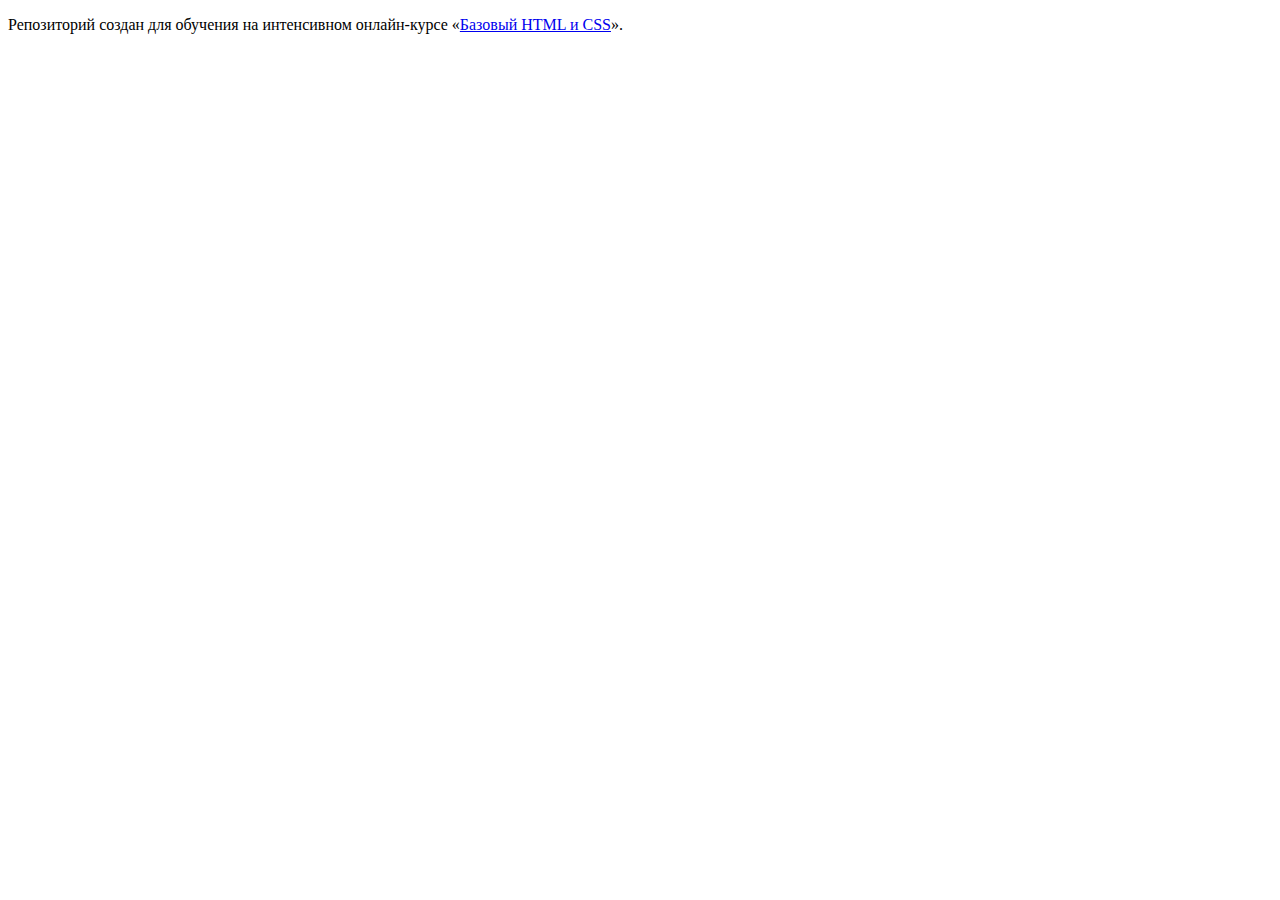
==== index.html @ 40126ef0 "Revert "личный проект"" ====
<!DOCTYPE html>
<html lang="ru">
  <head>
    <meta charset="utf-8">
    <title>HTML Academy: Техномарт</title>
  </head>
  <body>

    <p>Репозиторий создан для обучения на интенсивном онлайн‑курсе «<a href="https://htmlacademy.ru/intensive/htmlcss">Базовый HTML и CSS</a>».</p>

  </body>
</html>
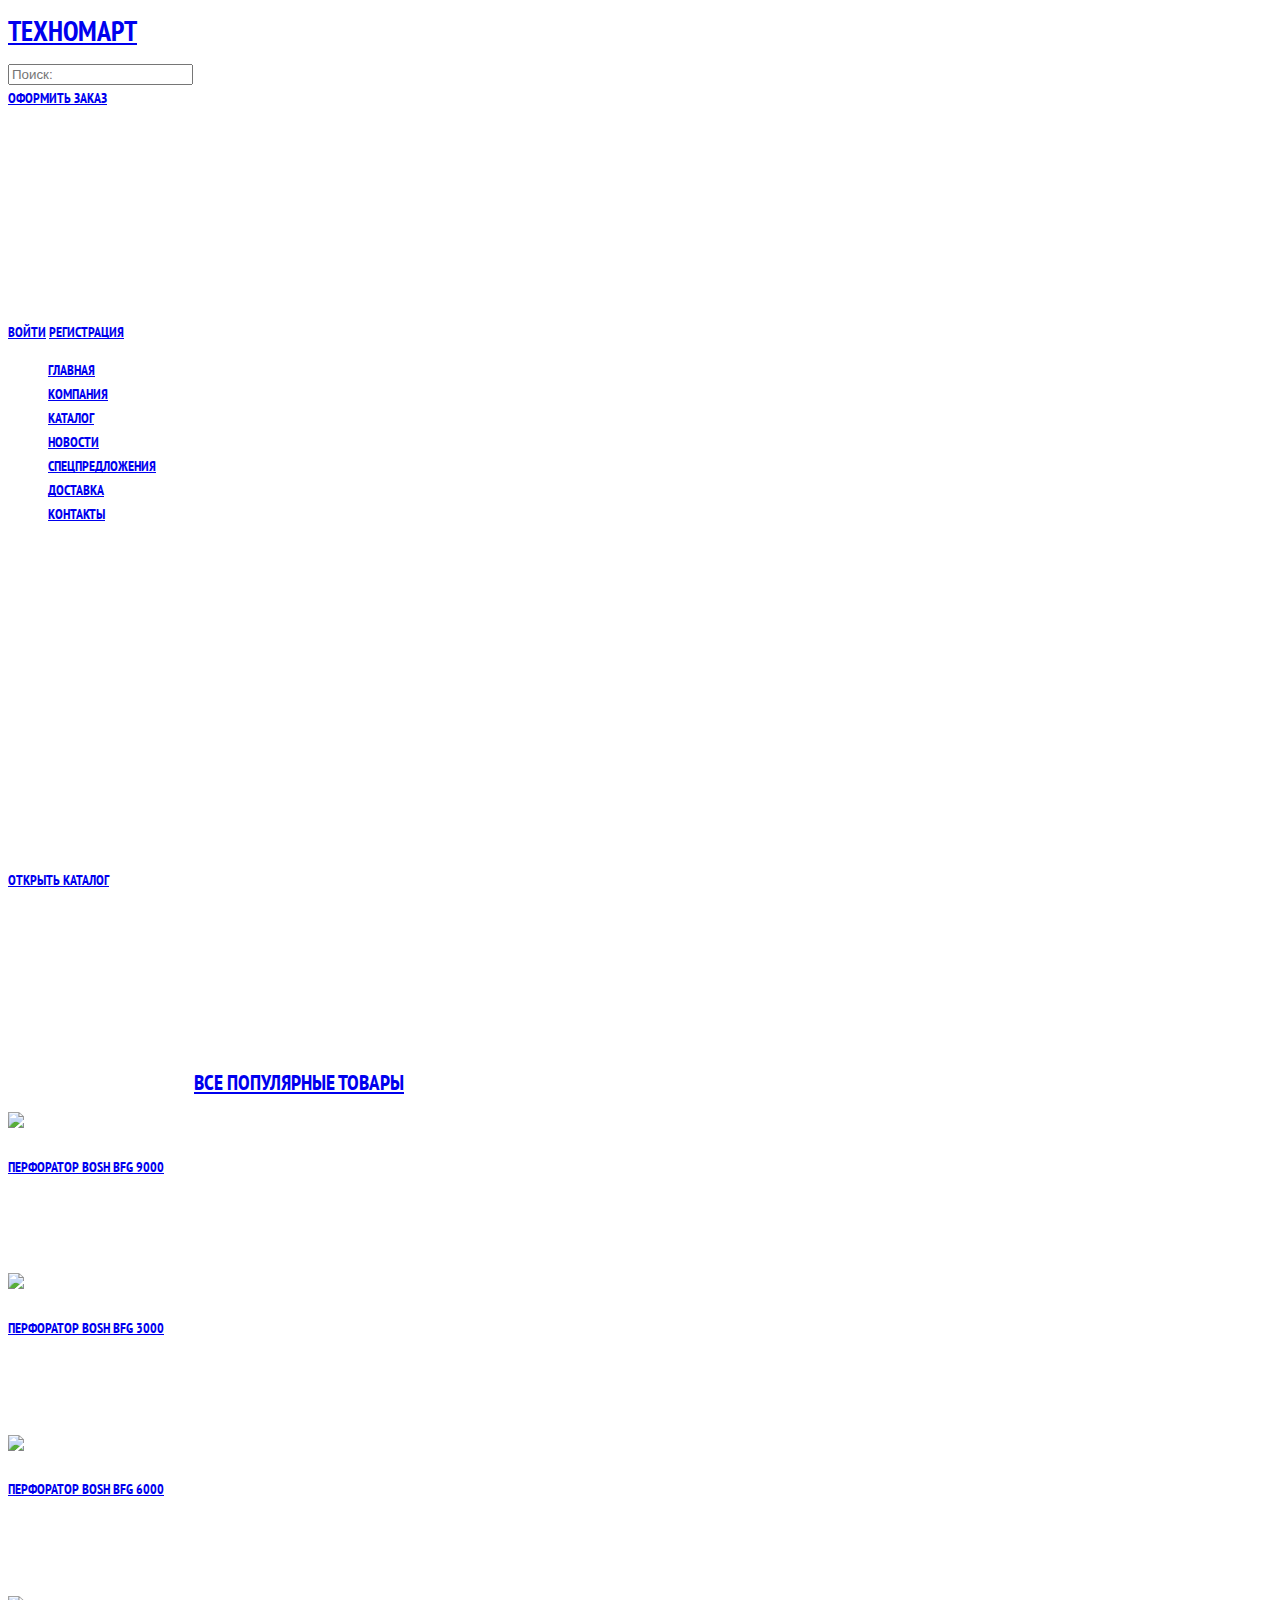
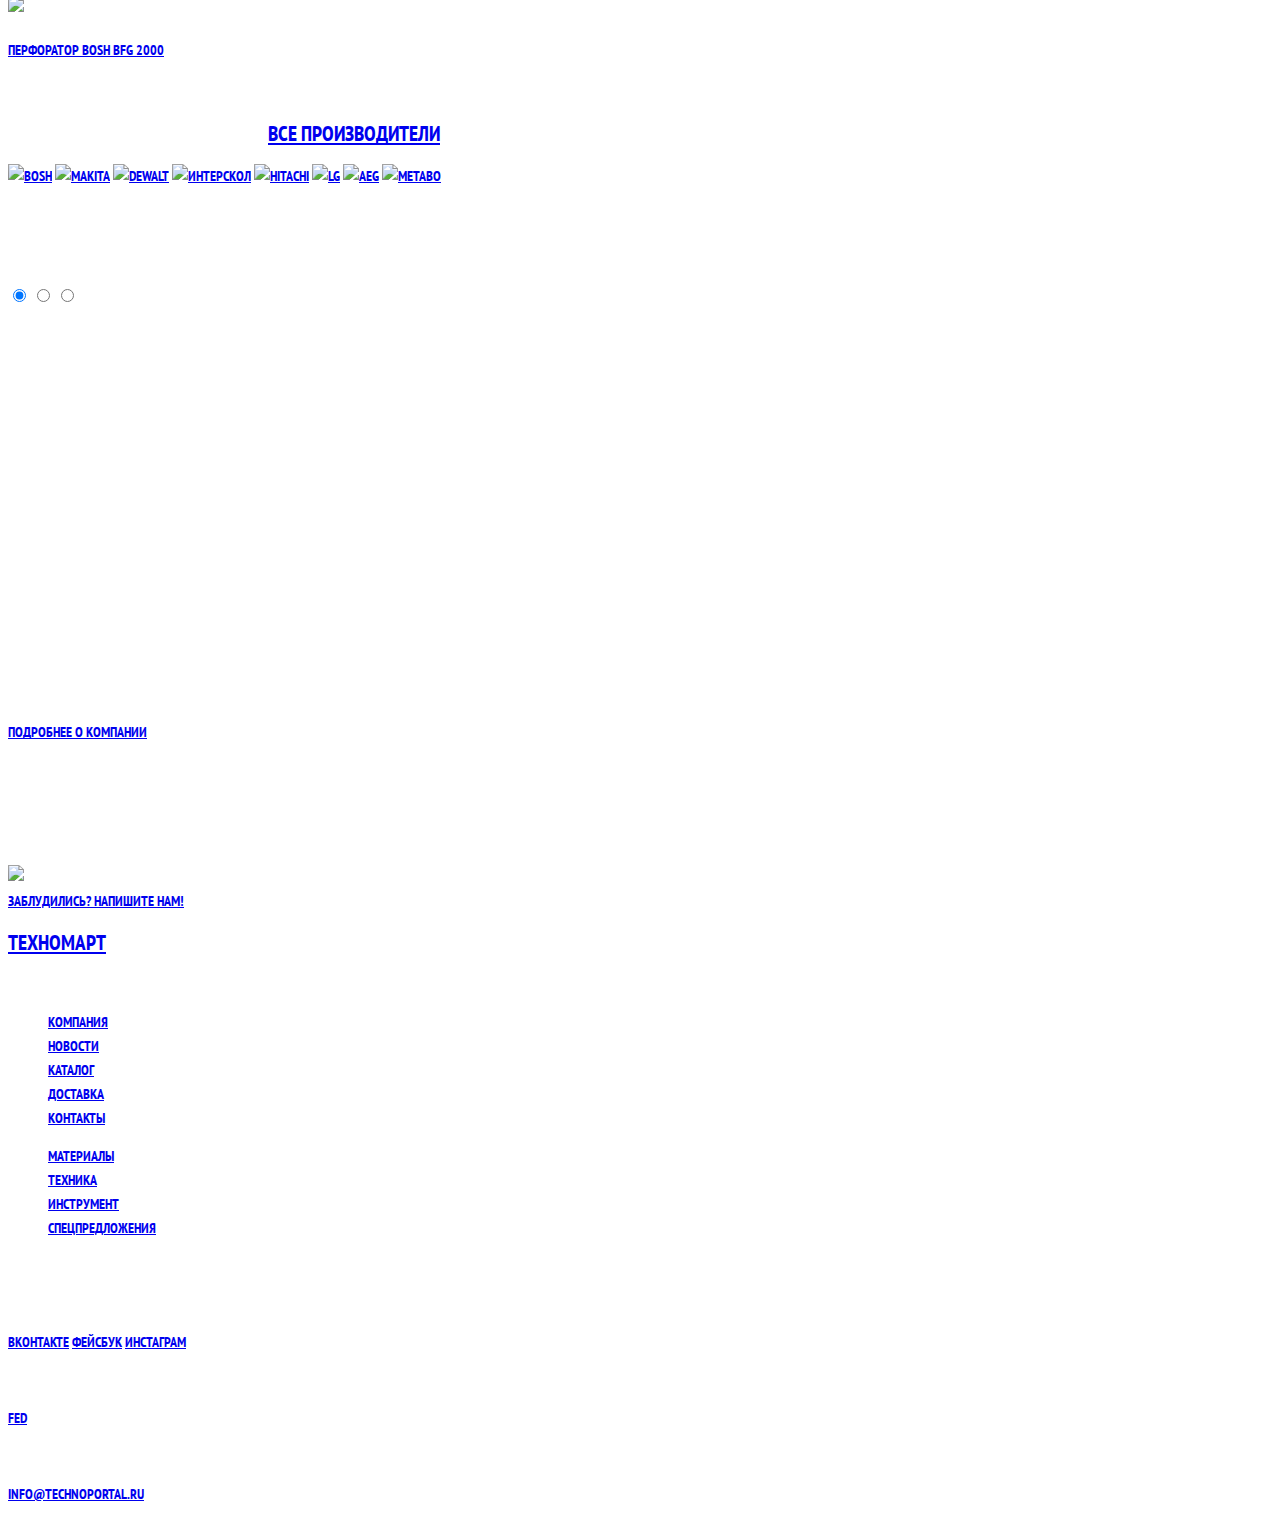
==== commit 42d40b8f: "личный проект" ====
--- a/index.html
+++ b/index.html
@@ -3,10 +3,236 @@
   <head>
     <meta charset="utf-8">
     <title>HTML Academy: Техномарт</title>
+    <link rel="stylesheet" 
+     href="https://fonts.googleapis.com/css?family=PT+Sans+Narrow:400,700&amp;subset=latin,cyrillic">
+     <link rel="stylesheet" href="../css/style.css">
   </head>
   <body>
-
-    <p>Репозиторий создан для обучения на интенсивном онлайн‑курсе «<a href="https://htmlacademy.ru/intensive/htmlcss">Базовый HTML и CSS</a>».</p>
-
+   <section class="action-menu">
+           <div class="layout-wrapper clearfix">
+       	       <h1 class="btn-technomart"><a href="index.html">Техномарт</a></h1>
+               <form method="post" class="search" action="#" name="search">
+                   <input type="text" placeholder="Поиск:" name="search-item" id="search-item"><label></label>
+               </form>  
+               <a class="order" href="#">Оформить заказ</a>  
+               <p class="user-panel busket">Корзина:
+                  <span class="number">0</span>
+               </p>          
+               <p class="user-panel bookmark">Закладки:
+                  <span class="number">0</span>
+               </p>
+            </div>
+   </section>
+   <header class="top-header">
+      <div class="layout-center-wrapper">
+                  <div class="action-contact-description clearfix">
+                  <h2 class="description">Интернет-магазин строительных материалов и инструментов для ремонта</h2>
+                    <div class="contact">
+                        <p class="contact-tel">+7 (495) 555-05-55</p>
+                        <p class="contact-adress">Москва, ул. Строителей, д.15</p>
+                    </div>
+                    <div class="account-menu">
+                        <div class="enter-registr">
+                            <a class="account-menu-enter" href="#">Войти</a>
+                            <a class="account-menu-registration" href="#">Регистрация</a>
+                        </div>                     
+                    </div>
+                 </div>
+                     <nav class="main-navigation">
+                     <ul>
+                        <li><a href="index.html">Главная</a></li>
+                        <li><a href="#">Компания</a></li>
+                        <li><a href="catalog.html">Каталог</a></li>
+                        <li><a href="#">Новости</a></li>
+                        <li><a href="#">Спецпредложения</a></li>
+                        <li><a href="#">Доставка</a></li>
+                        <li><a href="#">Контакты</a></li>
+                    </ul>
+                   </nav>
+
+            </div>         
+        </header>
+
+      <section class="catalog">
+          <div class="layout-center-wrapper">
+          <div class="catalog-services clearfix">
+                <div class="service-name technics">
+                   <h3 class="service-title">Техника</h3>
+                   <a class="service-description">Для стройки</a>
+                </div>
+                <div class="service-name tool">
+                   <h3 class="service-title">Инструмент</h3>
+                   <a class="service-description">На все случаи</a>
+                </div>
+                <div class="service-name new materials">
+                   <h3 class="service-title">Материалы</h3>
+                   <a class="service-description">На любой вкус</a>
+                </div>                                                    
+                <div class="slides clearfix">
+                  <div class="slide drill">
+                  <div class="slide-text">
+                     <h4 class="slide-title">Дрели</h4>
+                     <p>Соседям на радость!</p>
+                     <a href="#" class="btn open-catalog">Открыть каталог</a>
+                  </div>
+                  </div>           
+                </div>
+                <div class="service-name sale">
+                   <h3 class="service-title">Скидки 50%</h3>
+                   <a class="service-description">На 350 товаров</a>
+                </div>
+                <div class="service-name delivery">
+                   <h3 class="service-title">Доставка</h3>
+                   <a class="service-description">Бесплатно</a>
+                </div>
+            </div>
+          <div class="popular-item">
+                  <h2 class="popular-title clearfix">Популярные товары: <a href="#" class="btn">Все популярные товары</a></h2>  
+                <div class="sellers">
+                     <div class="sellers-item new">                          
+                            <div class="item-foto">
+                                <img src="#" alt="Перфоратор BOSH BFG 9000" width="184" height="164">
+                            </div>
+                            <h4 class="item-title"><a href="#">Перфоратор BOSH BFG 9000</a></h4>
+                            <p class="item-price item-price-old">32 500 р.</p>
+                            <p class="item-price item-price-new">25 500 р.</p>
+                    </div>
+                    <div class="sellers-item-1">                          
+                            <div class="item-foto">
+                                <img src="#" alt="Перфоратор BOSH BFG 3000" width="184" height="164">
+                            </div>
+                            <h4 class="item-title"><a href="#">Перфоратор BOSH BFG 3000</a></h4>
+                            <p class="item-price item-price-old">22 500 р.</p>
+                            <p class="item-price item-price-new">15 500 р.</p>
+                    </div>
+                    <div class="sellers-item-2">                          
+                            <div class="item-foto">
+                                <img src="#" alt="Перфоратор BOSH BFG 6000" width="184" height="164">
+                            </div>
+                            <h4 class="item-title"><a href="#">Перфоратор BOSH BFG 6000</a></h4>
+                            <p class="item-price item-price-old">30 500 р.</p>
+                            <p class="item-price item-price-new">25 500 р.</p>
+                    </div>
+                    <div class="sellers-item-2">                          
+                            <div class="item-foto">
+                                <img src="#" alt="Перфоратор BOSH BFG 2000" width="184" height="164">
+                            </div>
+                            <h4 class="item-title"><a href="#">Перфоратор BOSH BFG 2000</a></h4>        
+                            <p class="item-price">12 500 р.</p>
+                    </div>
+                </div> 
+          </div>
+          <div class="popular-manufacturers clearfix">
+                    <h2 class="popular-title">Популярные производители: <a href="#" class="btn">Все производители</a></h2>    
+                    <div class="manufacturers">
+                        <a class="manufacturer-logo" title="BOSH" href="#"><img src="#" alt="BOSH" width="126" height="37"></a>
+                        <a class="manufacturer-logo" title="Makita" href="#"><img src="#" alt="Makita" width="123" height="40"></a>
+                        <a class="manufacturer-logo" title="DeWalt" href="#"><img src="#" alt="DeWalt" width="146" height="44"></a>
+                        <a class="manufacturer-logo" title="Интерскол" href="#"><img src="#" alt="Интерскол" width="200" height="88"></a>
+                        <a class="manufacturer-logo" title="Hitachi" href="#"><img src="#" alt="Hitachi" width="169" height="31"></a>
+                        <a class="manufacturer-logo" title="LG" href="#"><img src="#" alt="LG" width="121" height="73"></a>
+                        <a class="manufacturer-logo" title="AEG" href="#"><img src="#" alt="AEG" width="151" height="96"></a>
+                        <a class="manufacturer-logo" title="Metabo" href="#"><img src="#" alt="Metabo" width="204" height="69"></a>
+                    </div>
+                </div>                            
+         </div> 
+      </section>
+
+      <section class="service">
+            <div class="layout-center-wrapper">
+                <div class="our-service-title">
+                    <h2>Сервисы</h2>
+                    <p>Хороший интернет-магазин отличается от плохого не только ценами! Мы стараемся изо всех сил, чтобы сделать ваши покупки приятными.</p>
+                </div>
+                <form class="service-index clearfix" action="https://echo.htmlacademy.ru" method="post">
+                    <input type="radio" name="service-name" id="delivery" checked="">
+                    <input type="radio" name="service-name" id="garantee">
+                    <input type="radio" name="service-name" id="credit">
+                    <div class="service-control">
+                        <label for="delivery">Доставка</label>
+                        <label for="garantee">Гарантия</label>
+                        <label for="credit">Кредит</label>
+                    </div>
+                    <div class="service-info delivery">
+                      <h3 class="service-info-title">Доставка</h3>
+                      <p>Мы с удовольствием доставим ваш товар прямо к вашему подъезду совершенно бесплатно!</p>
+                      <p>Ведь мы неплохо заработаем, <br>поднимая его на ваш этаж!</p>
+                    </div>
+                </form>
+            </div>
+        </section>
+      <div class="map-shadow">
+            <section class="about-us">
+                <div class="layout-center-wrapper clearfix">
+                    <div class="left-column">
+                        <h2>Компания <span class="quotes">Техномарт</span></h2>
+                        <p>Настоящий мужской шопинг начинается здесь! Огромный выбор товаров для ремонта и строительства не оставит равнодушными любителей сэкономить на гастарбайтерах.
+                        </p>
+                        <p>Мы можем доставить ваш товар в самые отдаленные точки России!<br>
+                           Техномарт работает со многими транспортными компаниями:</p>   
+                        <ul>
+                           <li>Деловые линии</li>
+                           <li>Автотрейдинг</li>
+                           <li>ЖелДорЭкспедиция</li>
+                        </ul>
+                        <a href="#" class="btn about-company">Подробнее о компании</a>
+                    </div>
+                    <div class="right-column">
+                        <h2>Контакты</h2>
+                        <p>Вы можете забрать товар сами, <br>заехав к нам в офис:</p>
+                        <div class="map">
+                            <img class="map-img" src="#" alt="Карта проезда в офис" width="300" height="157">
+                        </div>
+                        <a class="btn write-us" href="#">Заблудились? Напишите нам!</a> 
+                    </div>
+                </div>
+            </section>
+        </div>
+        <section class="secondary-menu">
+            <div class="layout-center-wrapper clearfix">
+                <div class="contact">
+                    <h2 class="btn-technomart"><a href="index.html">Техномарт</a></h2>
+                    <p>г. Москва, ул. Строителей, 15 +7 (495) 555-05-55</p>
+                </div>
+                <nav class="menu-row">
+                    <ul class="menu-row-top">
+                        <li><a href="#">Компания</a></li>
+                        <li><a href="#">Новости</a></li>
+                        <li><a href="#">Каталог</a></li>
+                        <li><a href="#">Доставка</a></li>
+                        <li><a href="#">Контакты</a></li>
+                    </ul>
+                    <ul class="menu-row-bottom">
+                        <li><a href="#">Материалы</a></li>
+                        <li><a href="#">Техника</a></li>
+                        <li><a href="#">Инструмент</a></li>
+                        <li><a href="#">Спецпредложения</a></li>
+                    </ul>
+                </nav>
+            </div>
+        </section>
+<footer class="footer">
+            <div class="layout-center-wrapper clearfix">
+                <div class="copyright-left">
+                    <p>2010-2013 Компания "Техномарт"</p>
+                    <p>Все права защищены</p>
+                </div>
+                <div class="copyright-left social-button">
+                    <a class="social-btn social-btn-vk" href="#">Вконтакте</a>
+                    <a class="social-btn social-btn-fb" href="#">Фейсбук</a>
+                    <a class="social-btn social-btn-inst" href="#">Инстаграм</a>
+                </div>
+                <div class="copyright-right">
+                    <p>Дизайн сайта</p>
+                    <p><a href="#">FED</a></p>
+                </div>
+                <div class="copyright-right">
+                    <p>Обратная связь:</p>
+                    <p><a href="mailto:info@technomart.ru">info@technoportal.ru</a></p>
+                </div>
+            </div>
+        </footer>
   </body>
 </html>
+
+
--- a/css/style.css
+++ b/css/style.css
@@ -0,0 +1,13 @@
+body {
+	min-width: 960px;
+
+	font-weight: 700;
+	font-size: 14px;
+	line-height: 24px;
+	font-family: "PT Sans Narrow", "Arial", sans-serif;
+	color: #ffffff;
+	text-transform: uppercase;
+
+	background: #000000 url("../img/white-background.png") ;
+
+}
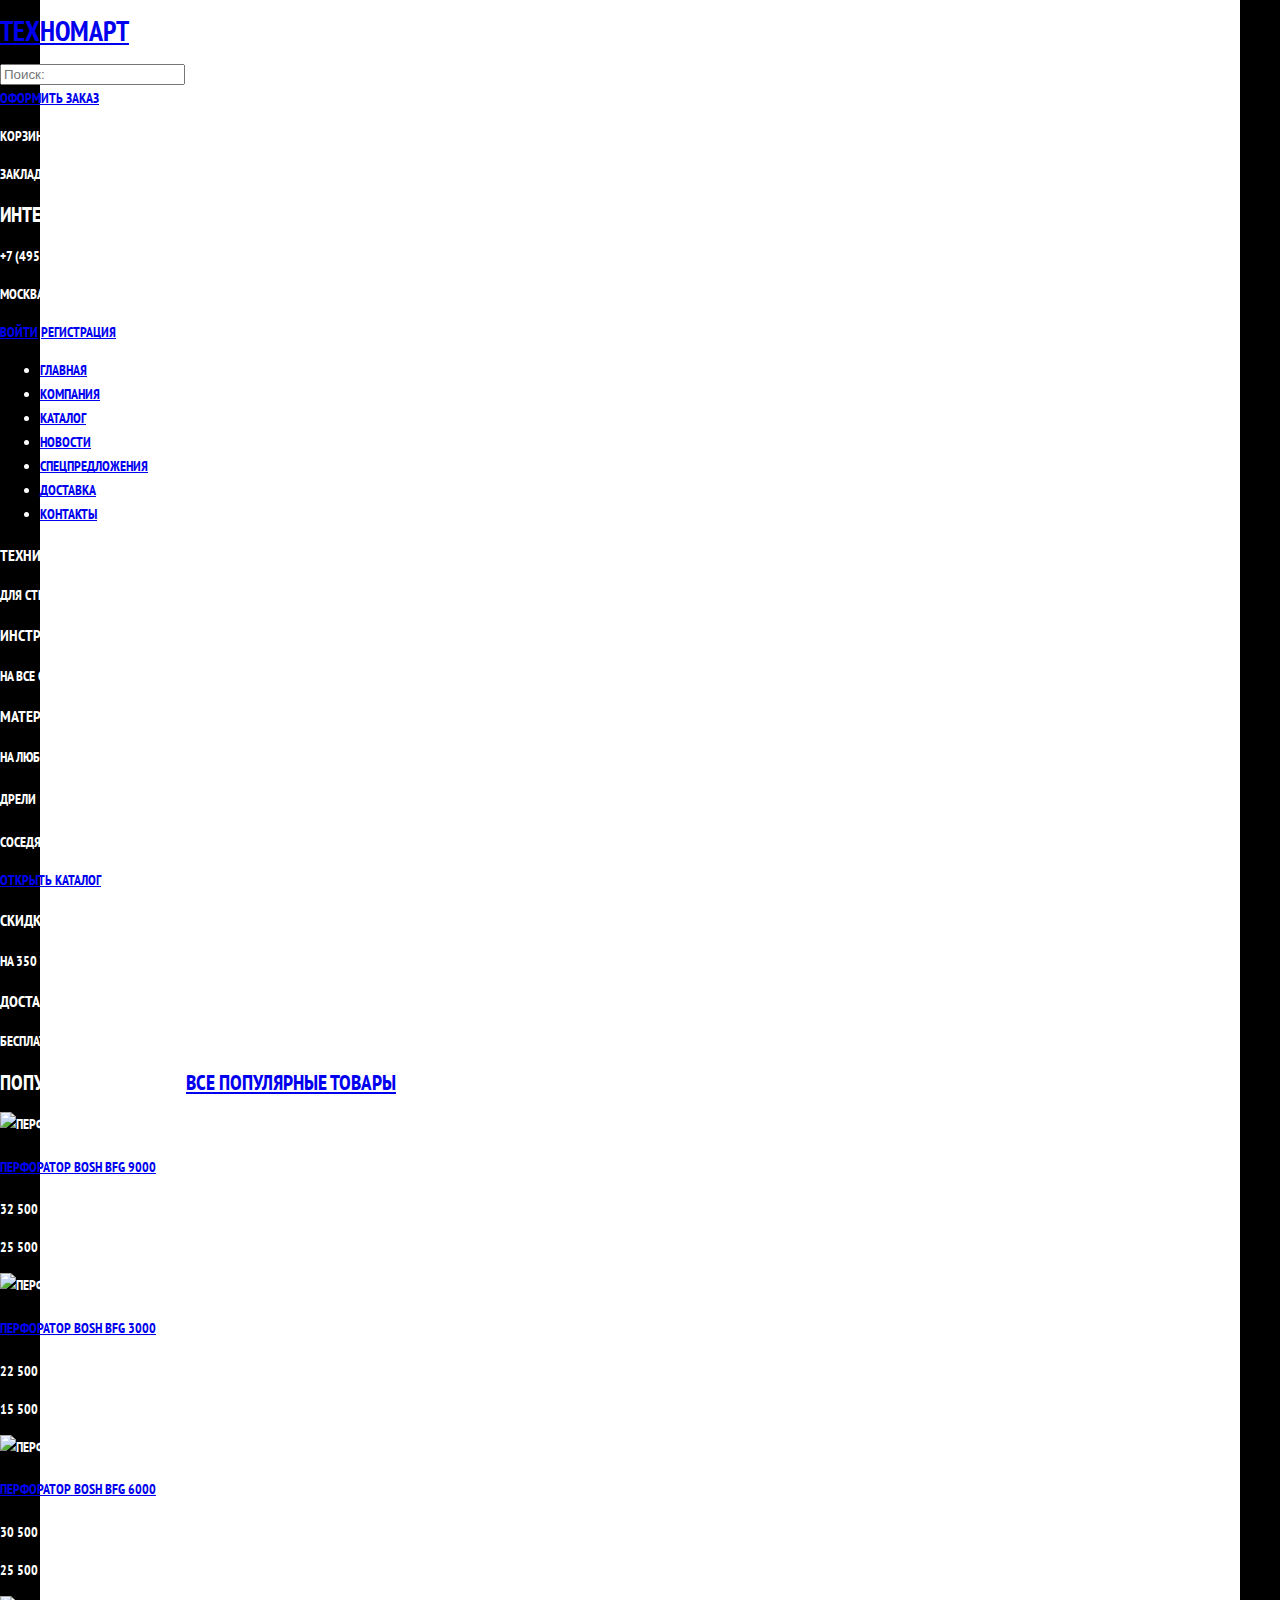
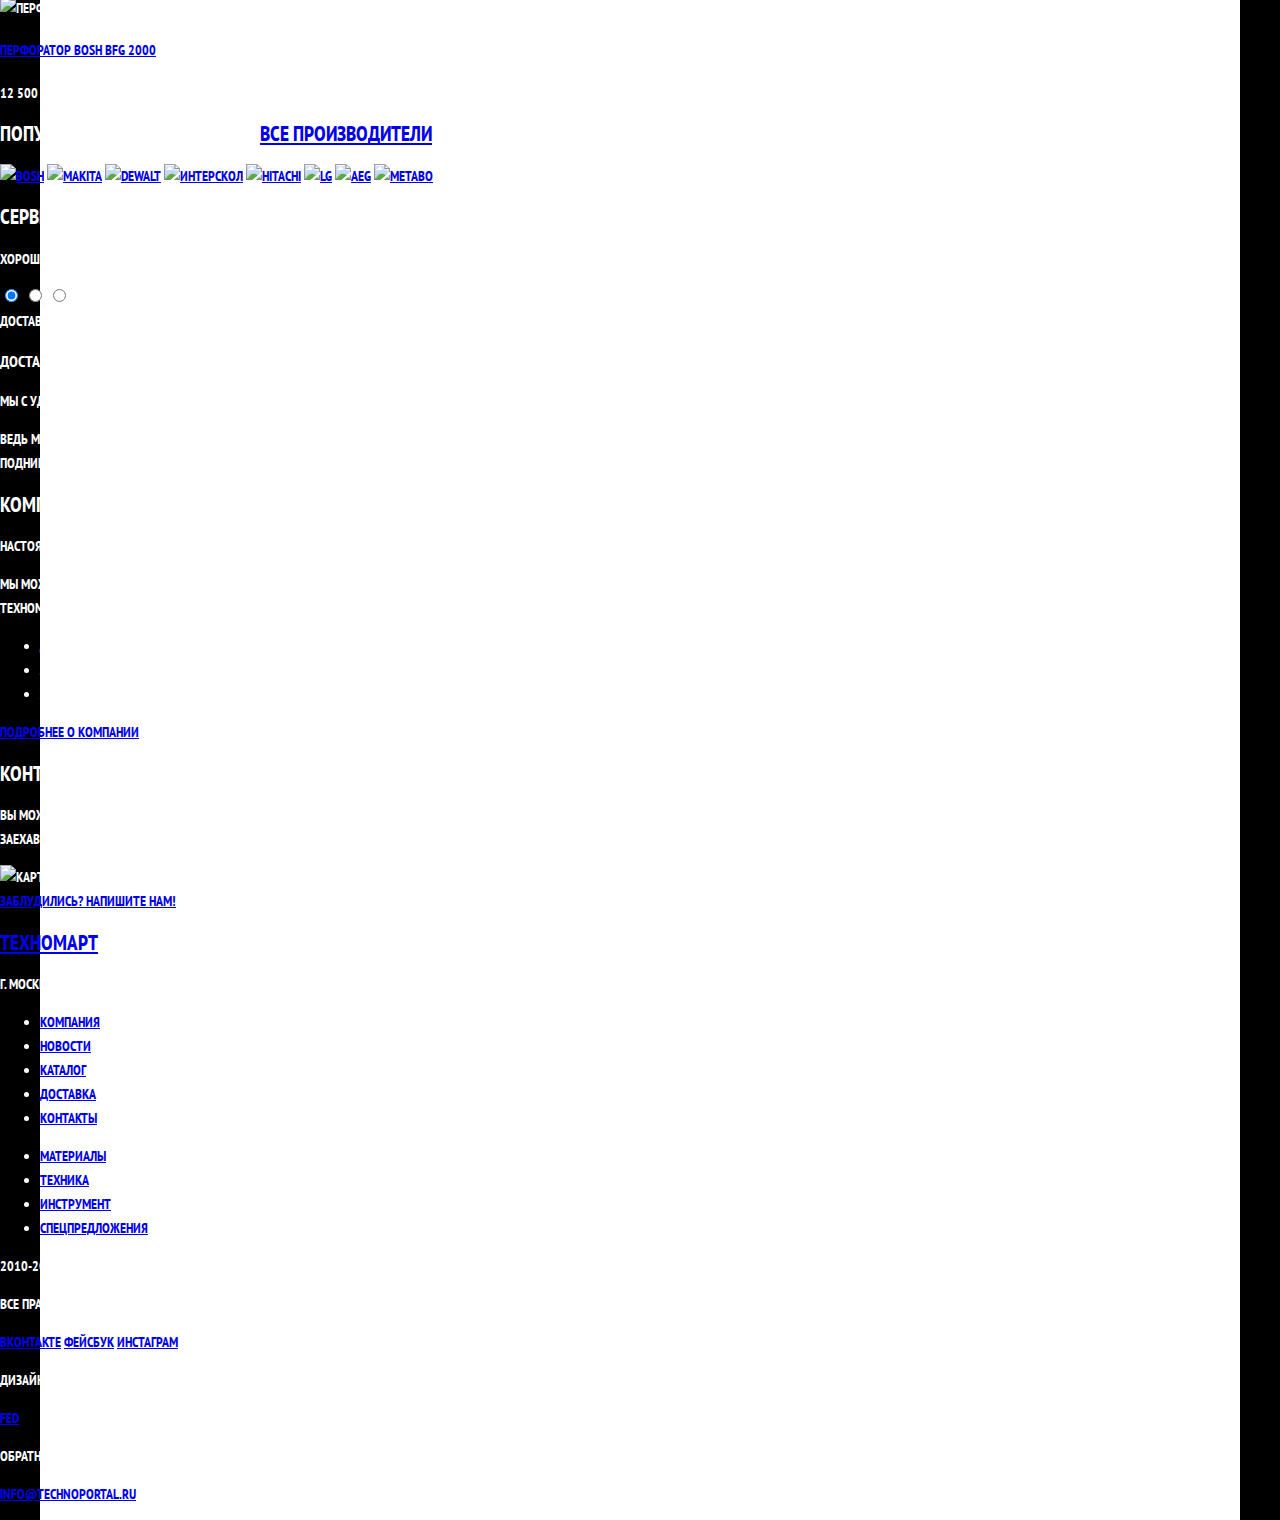
==== commit 4dcde4be: "#20 Подготовка графики и текстовых стилей личного проекта" ====
--- a/index.html
+++ b/index.html
@@ -224,7 +224,7 @@
                 </div>
                 <div class="copyright-right">
                     <p>Дизайн сайта</p>
-                    <p><a href="#">FED</a></p>
+                    <p><a href="https://vk.com/dozera">FED</a></p>
                 </div>
                 <div class="copyright-right">
                     <p>Обратная связь:</p>
--- a/css/style.css
+++ b/css/style.css
@@ -1,13 +1,14 @@
+html, body{
+margin: 0;
+padding: 0;
+}
 body {
 	min-width: 960px;
-
-	font-weight: 700;
-	font-size: 14px;
-	line-height: 24px;
-	font-family: "PT Sans Narrow", "Arial", sans-serif;
-	color: #ffffff;
+    background: #000000 url("../img/white-background.png") no-repeat center top;
+    color: #ffffff;
+    font-family: "PT Sans Narrow", "Arial", sans-serif;
+    font-size: 14px;
+    line-height: 24px;
+	font-weight: bold;	
 	text-transform: uppercase;
-
-	background: #000000 url("../img/white-background.png") ;
-
-}
+}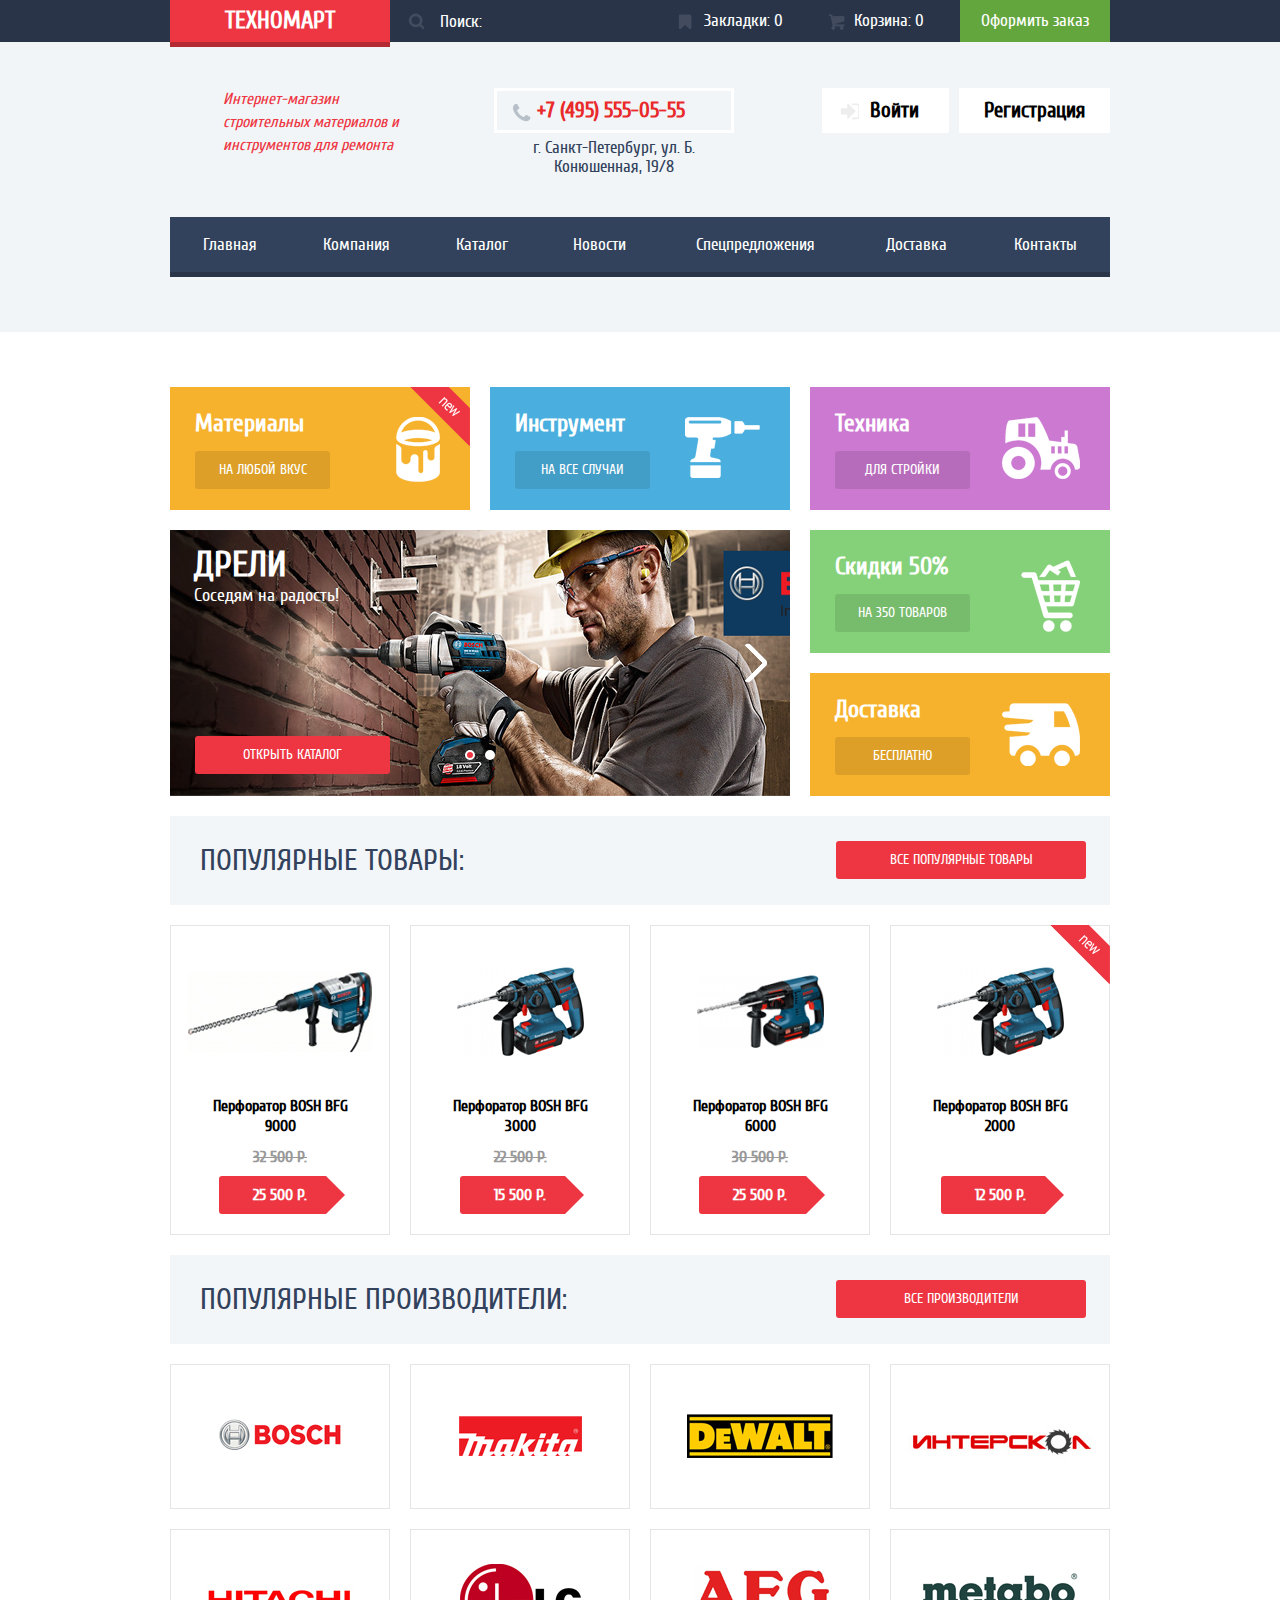
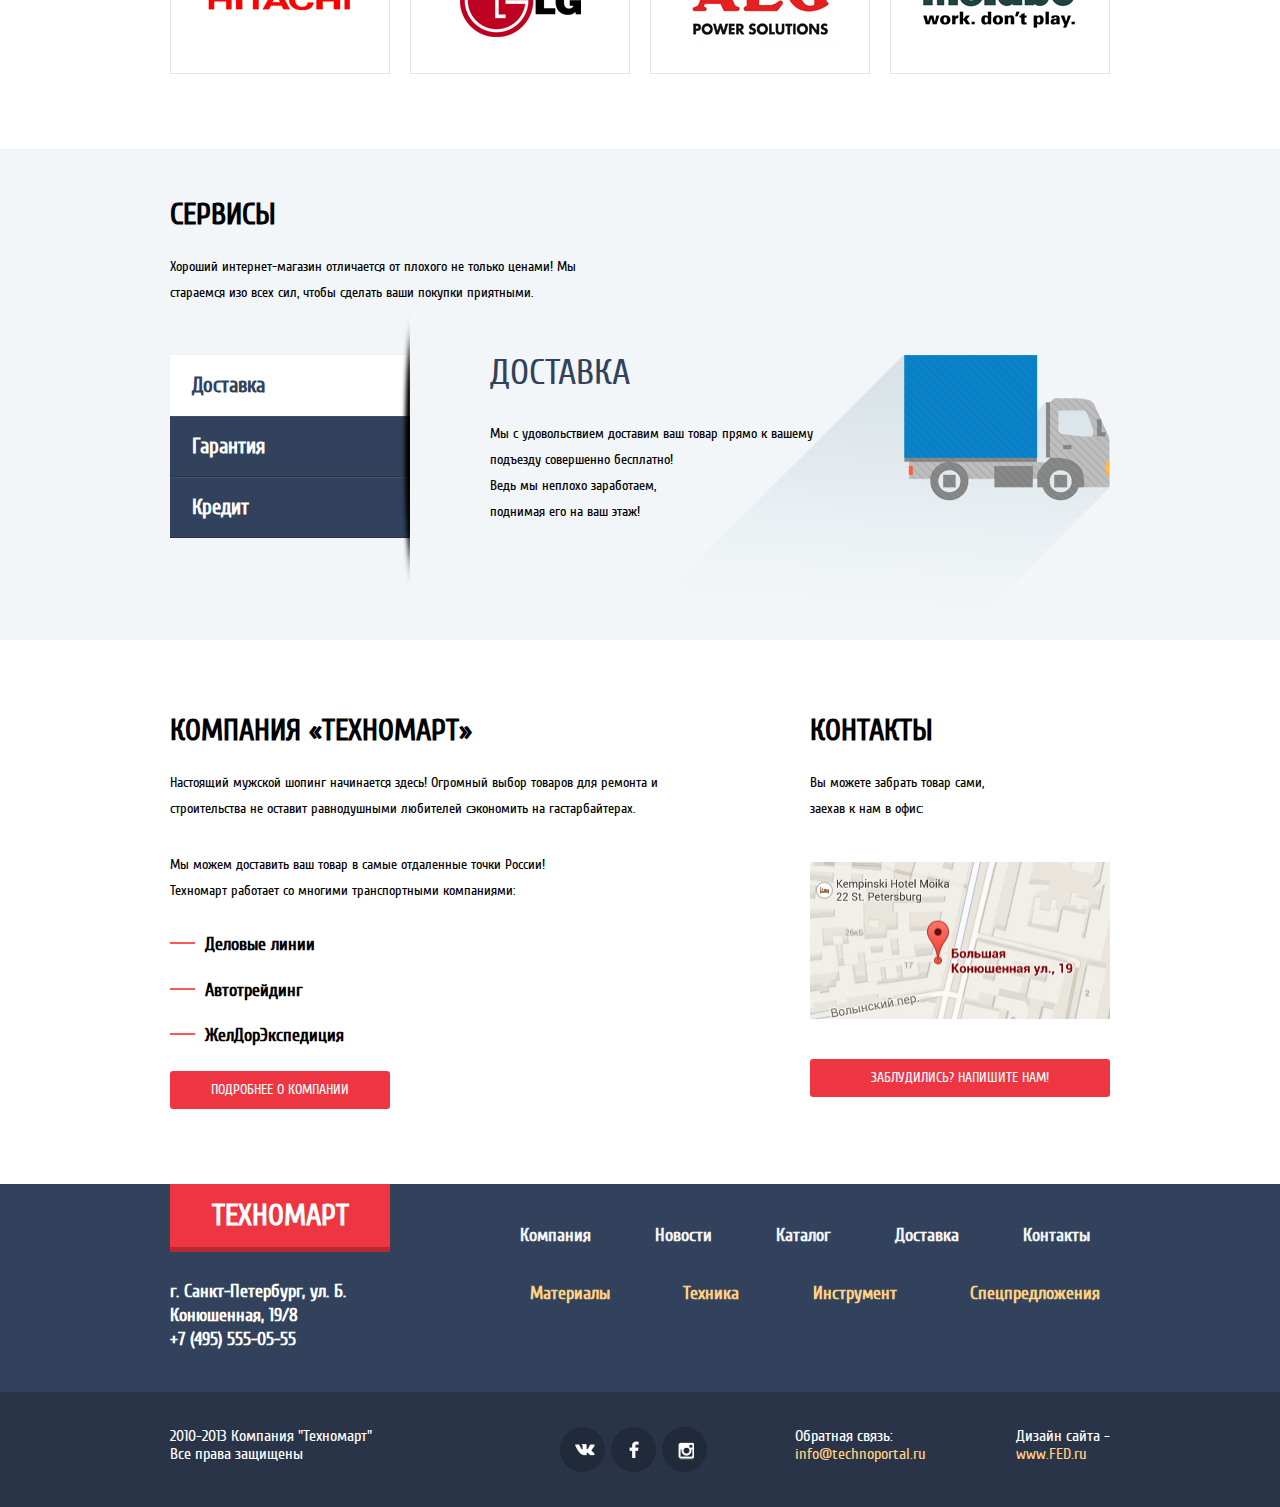
==== commit 387f10f9: "личный проект готов" ====
--- a/index.html
+++ b/index.html
@@ -5,12 +5,13 @@
     <title>HTML Academy: Техномарт</title>
     <link rel="stylesheet" 
      href="https://fonts.googleapis.com/css?family=PT+Sans+Narrow:400,700&amp;subset=latin,cyrillic">
-     <link rel="stylesheet" href="../css/style.css">
+     <link rel="stylesheet" href="fonts/stylesheet.css">
+     <link rel="stylesheet" href="css/style.css">
   </head>
   <body>
-   <section class="action-menu">
-           <div class="layout-wrapper clearfix">
-       	       <h1 class="btn-technomart"><a href="index.html">Техномарт</a></h1>
+  <section class="action-menu">
+           <div class="layout-center-wrapper clearfix">
+               <h1 class="btn-technomart"><a href="index.html">Техномарт</a></h1>
                <form method="post" class="search" action="#" name="search">
                    <input type="text" placeholder="Поиск:" name="search-item" id="search-item"><label></label>
                </form>  
@@ -24,21 +25,30 @@
             </div>
    </section>
    <header class="top-header">
+   
       <div class="layout-center-wrapper">
                   <div class="action-contact-description clearfix">
                   <h2 class="description">Интернет-магазин строительных материалов и инструментов для ремонта</h2>
                     <div class="contact">
                         <p class="contact-tel">+7 (495) 555-05-55</p>
-                        <p class="contact-adress">Москва, ул. Строителей, д.15</p>
-                    </div>
-                    <div class="account-menu">
+                        <p class="contact-adress">г. Санкт-Петербург, ул. Б. Конюшенная, 19/8</p>
+                    </div>
+                        <div class="account-menu">
                         <div class="enter-registr">
                             <a class="account-menu-enter" href="#">Войти</a>
                             <a class="account-menu-registration" href="#">Регистрация</a>
+                        </div>
+                        <div class="user-panel-block account-no-visible">
+                            <p class="account-menu-user-panel">Равшан Джамшутович<a href="#" class="account-menu-exit"></a></p>
+                            <div class="account-menu-user-links">
+                                <a href="#">Мои заказы</a>
+                                <span class="point"></span>
+                                <a href="#">Личный кабинет</a>
+                            </div>
                         </div>                     
                     </div>
                  </div>
-                     <nav class="main-navigation">
+                     <nav class="main-menu">
                      <ul>
                         <li><a href="index.html">Главная</a></li>
                         <li><a href="#">Компания</a></li>
@@ -49,7 +59,6 @@
                         <li><a href="#">Контакты</a></li>
                     </ul>
                    </nav>
-
             </div>         
         </header>
 
@@ -67,16 +76,38 @@
                 <div class="service-name new materials">
                    <h3 class="service-title">Материалы</h3>
                    <a class="service-description">На любой вкус</a>
-                </div>                                                    
-                <div class="slides clearfix">
-                  <div class="slide drill">
-                  <div class="slide-text">
-                     <h4 class="slide-title">Дрели</h4>
-                     <p>Соседям на радость!</p>
-                     <a href="#" class="btn open-catalog">Открыть каталог</a>
-                  </div>
-                  </div>           
-                </div>
+                </div> 
+           
+              <div class="slider">
+                        <input id="drill" name="instrument" type="radio" checked="">
+                        <input id="perforator" name="instrument" type="radio">
+                        <div class="slider-controls-buttons">
+              <label for="drill"></label>
+              <label for="perforator"></label>
+                        </div>
+                <div class="slider-controls-arrows">
+              <label for="drill" class="slider-prev"></label>
+              <label for="perforator" class="slider-next"></label>
+                        </div>
+            <div class="slides clearfix">
+              <div class="slide drill">
+                <div class="slide-text">
+                  <h4 class="slide-title">Дрели</h4>
+                  <p>Соседям на радость!</p>
+                  <a href="#" class="btn open-catalog">Открыть каталог</a>
+                </div>
+              </div>
+              <div class="slide perforator">
+                <div class="slide-text">
+                  <h4 class="slide-title">Перфораторы</h4>
+                  <p>Настоящие мужские игрушки</p>
+                  <a href="#" class="btn open-catalog">Открыть каталог</a>
+                </div>
+              </div>
+            </div>
+          </div>
+              
+          
                 <div class="service-name sale">
                    <h3 class="service-title">Скидки 50%</h3>
                    <a class="service-description">На 350 товаров</a>
@@ -89,50 +120,67 @@
           <div class="popular-item">
                   <h2 class="popular-title clearfix">Популярные товары: <a href="#" class="btn">Все популярные товары</a></h2>  
                 <div class="sellers">
-                     <div class="sellers-item new">                          
+                     <div class="sellers-item"> 
+                                <div class="actions">
+                                <a class="actions-buy">купить</a>
+                                <a class="actions-bookmark">в закладки</a>
+                                </div>                         
                             <div class="item-foto">
-                                <img src="#" alt="Перфоратор BOSH BFG 9000" width="184" height="164">
+                            <img src="img/snippet.png" alt="Перфоратор BOSH BFG 9000" width="184" height="164">
                             </div>
                             <h4 class="item-title"><a href="#">Перфоратор BOSH BFG 9000</a></h4>
                             <p class="item-price item-price-old">32 500 р.</p>
                             <p class="item-price item-price-new">25 500 р.</p>
                     </div>
-                    <div class="sellers-item-1">                          
+                    <div class="sellers-item"> 
+                                <div class="actions">
+                                <a class="actions-buy">купить</a>
+                                <a class="actions-bookmark">в закладки</a>
+                                </div>                         
                             <div class="item-foto">
-                                <img src="#" alt="Перфоратор BOSH BFG 3000" width="184" height="164">
+                            <img src="img/snippet3.png" alt="Перфоратор BOSH BFG 3000" width="127" height="112">
                             </div>
                             <h4 class="item-title"><a href="#">Перфоратор BOSH BFG 3000</a></h4>
                             <p class="item-price item-price-old">22 500 р.</p>
                             <p class="item-price item-price-new">15 500 р.</p>
                     </div>
-                    <div class="sellers-item-2">                          
+                    <div class="sellers-item">  
+                                <div class="actions">
+                                <a class="actions-buy">купить</a>
+                                <a class="actions-bookmark">в закладки</a>
+                                </div>                        
                             <div class="item-foto">
-                                <img src="#" alt="Перфоратор BOSH BFG 6000" width="184" height="164">
+                            <img src="img/snippet2.png" alt="Перфоратор BOSH BFG 6000" width="127" height="112">
                             </div>
                             <h4 class="item-title"><a href="#">Перфоратор BOSH BFG 6000</a></h4>
                             <p class="item-price item-price-old">30 500 р.</p>
                             <p class="item-price item-price-new">25 500 р.</p>
                     </div>
-                    <div class="sellers-item-2">                          
+                    <div class="sellers-item new">  
+                                <div class="actions">
+                                <a class="actions-buy">купить</a>
+                                <a class="actions-bookmark">в закладки</a>
+                                </div>                        
                             <div class="item-foto">
-                                <img src="#" alt="Перфоратор BOSH BFG 2000" width="184" height="164">
-                            </div>
-                            <h4 class="item-title"><a href="#">Перфоратор BOSH BFG 2000</a></h4>        
-                            <p class="item-price">12 500 р.</p>
+                            <img src="img/snippet3.png" alt="Перфоратор BOSH BFG 2000" width="127" height="112">
+                            </div>
+                            <h4 class="item-title"><a href="#">Перфоратор BOSH BFG 2000</a></h4>
+                            <p class="item-price item-price-old"></p>        
+                            <p class="item-price item-price-new">12 500 р.</p>
                     </div>
                 </div> 
           </div>
           <div class="popular-manufacturers clearfix">
                     <h2 class="popular-title">Популярные производители: <a href="#" class="btn">Все производители</a></h2>    
                     <div class="manufacturers">
-                        <a class="manufacturer-logo" title="BOSH" href="#"><img src="#" alt="BOSH" width="126" height="37"></a>
-                        <a class="manufacturer-logo" title="Makita" href="#"><img src="#" alt="Makita" width="123" height="40"></a>
-                        <a class="manufacturer-logo" title="DeWalt" href="#"><img src="#" alt="DeWalt" width="146" height="44"></a>
-                        <a class="manufacturer-logo" title="Интерскол" href="#"><img src="#" alt="Интерскол" width="200" height="88"></a>
-                        <a class="manufacturer-logo" title="Hitachi" href="#"><img src="#" alt="Hitachi" width="169" height="31"></a>
-                        <a class="manufacturer-logo" title="LG" href="#"><img src="#" alt="LG" width="121" height="73"></a>
-                        <a class="manufacturer-logo" title="AEG" href="#"><img src="#" alt="AEG" width="151" height="96"></a>
-                        <a class="manufacturer-logo" title="Metabo" href="#"><img src="#" alt="Metabo" width="204" height="69"></a>
+                        <a class="manufacturer-logo" title="BOSH" href="#"><img src="img/bosch.png" alt="BOSH" width="126" height="37"></a>
+                        <a class="manufacturer-logo" title="Makita" href="#"><img src="img/Makita.png" alt="Makita" width="123" height="40"></a>
+                        <a class="manufacturer-logo" title="DeWalt" href="#"><img src="img/dewalt.jpg" alt="DeWalt" width="146" height="44"></a>
+                        <a class="manufacturer-logo" title="Интерскол" href="#"><img src="img/inter.jpg" alt="Интерскол" width="200" height="88"></a>
+                        <a class="manufacturer-logo" title="Hitachi" href="#"><img src="img/Hitachi.jpg" alt="Hitachi" width="169" height="31"></a>
+                        <a class="manufacturer-logo" title="LG" href="#"><img src="img/lg.jpg" alt="LG" width="121" height="73"></a>
+                        <a class="manufacturer-logo" title="AEG" href="#"><img src="img/aeg.jpg" alt="AEG" width="151" height="96"></a>
+                        <a class="manufacturer-logo" title="Metabo" href="#"><img src="img/Metabo.jpg" alt="Metabo" width="204" height="69"></a>
                     </div>
                 </div>                            
          </div> 
@@ -144,7 +192,7 @@
                     <h2>Сервисы</h2>
                     <p>Хороший интернет-магазин отличается от плохого не только ценами! Мы стараемся изо всех сил, чтобы сделать ваши покупки приятными.</p>
                 </div>
-                <form class="service-index clearfix" action="https://echo.htmlacademy.ru" method="post">
+                <div class="service-index clearfix">
                     <input type="radio" name="service-name" id="delivery" checked="">
                     <input type="radio" name="service-name" id="garantee">
                     <input type="radio" name="service-name" id="credit">
@@ -158,7 +206,20 @@
                       <p>Мы с удовольствием доставим ваш товар прямо к вашему подъезду совершенно бесплатно!</p>
                       <p>Ведь мы неплохо заработаем, <br>поднимая его на ваш этаж!</p>
                     </div>
-                </form>
+
+                    <div class="service-info garantee">
+                        <h3 class="service-info-title">Гарантия</h3>
+                        <p>Если купленный у нас товар поломается или заискрит, а также в случае пожара, спровоцированного его возгоранием, вы всегда можете быть уверены в нашей гарантии. Мы обменяем сгоревший товар на новый.</p>
+                        <p>Дом уж восстановите как-нибудь сами.</p>
+                    </div>
+
+                   <div class="service-info credit">
+                        <h3 class="service-info-title">Кредит</h3>
+                        <p>Залезть в долговую яму стало проще!</p>
+                        <p>Кредитные консультанты прйдут вам на помощь.</p>
+                        <a href="#" class="btn">Отправить заявку</a>
+                  </div>
+                </div>
             </div>
         </section>
       <div class="map-shadow">
@@ -181,24 +242,28 @@
                         <h2>Контакты</h2>
                         <p>Вы можете забрать товар сами, <br>заехав к нам в офис:</p>
                         <div class="map">
-                            <img class="map-img" src="#" alt="Карта проезда в офис" width="300" height="157">
+                            <img class="map-img" src="img/map.jpg" alt="Карта проезда в офис" width="300" height="157">
                         </div>
                         <a class="btn write-us" href="#">Заблудились? Напишите нам!</a> 
                     </div>
                 </div>
             </section>
+<div class="modal-content-map">
+                <a href="#" class="write-us-close">Закрыть</a>         
+                <iframe src="https://www.google.com/maps/embed?pb=!1m18!1m12!1m3!1d1998.5991035793759!2d30.32192388542382!3d59.938794194914216!2m3!1f0!2f0!3f0!3m2!1i1024!2i768!4f13.1!3m3!1m2!1s0x4696310fca5ba729%3A0xea9c53d4493c879f!2z0JHQvtC70YzRiNCw0Y8g0JrQvtC90Y7RiNC10L3QvdCw0Y8g0YPQuy4sIDE5LCDQodCw0L3QutGCLdCf0LXRgtC10YDQsdGD0YDQsywgMTkxMTg2!5e0!3m2!1sru!2sru!4v1479931915369" width="940" height="450" frameborder="0" style="border:0" allowfullscreen></iframe>
+            </div>
         </div>
         <section class="secondary-menu">
             <div class="layout-center-wrapper clearfix">
                 <div class="contact">
                     <h2 class="btn-technomart"><a href="index.html">Техномарт</a></h2>
-                    <p>г. Москва, ул. Строителей, 15 +7 (495) 555-05-55</p>
+                    <p>г. Санкт-Петербург, ул. Б. Конюшенная, 19/8<br> +7 (495) 555-05-55</p>
                 </div>
                 <nav class="menu-row">
                     <ul class="menu-row-top">
                         <li><a href="#">Компания</a></li>
                         <li><a href="#">Новости</a></li>
-                        <li><a href="#">Каталог</a></li>
+                        <li><a href="catalog.html">Каталог</a></li>
                         <li><a href="#">Доставка</a></li>
                         <li><a href="#">Контакты</a></li>
                     </ul>
@@ -218,13 +283,13 @@
                     <p>Все права защищены</p>
                 </div>
                 <div class="copyright-left social-button">
-                    <a class="social-btn social-btn-vk" href="#">Вконтакте</a>
-                    <a class="social-btn social-btn-fb" href="#">Фейсбук</a>
-                    <a class="social-btn social-btn-inst" href="#">Инстаграм</a>
+                    <a href="https://vk.com/dozera" class="btn-social btn-social-vk"></a>
+                    <a href="https://www.facebook.com/Dmitriy.Fedonin" class="btn-social btn-social-fb"></a>
+                    <a href="https://www.instagram.com/fed_black/" class="btn-social btn-social-inst"></a>
                 </div>
                 <div class="copyright-right">
-                    <p>Дизайн сайта</p>
-                    <p><a href="https://vk.com/dozera">FED</a></p>
+                    <p>Дизайн сайта -</p>
+                    <p><a href="https://vk.com/dozera">www.FED.ru</a></p>
                 </div>
                 <div class="copyright-right">
                     <p>Обратная связь:</p>
@@ -232,7 +297,41 @@
                 </div>
             </div>
         </footer>
-  </body>
+        <script>
+        var enterBlock = document.querySelector(".enter-registr");
+        var link = document.querySelector(".account-menu-enter");
+        var userPanel = document.querySelector(".user-panel-block");
+        var close = userPanel.querySelector(".account-menu-exit");
+
+        link.addEventListener("click", function(event){
+          event.preventDefault();
+          enterBlock.classList.add("account-no-visible");
+          userPanel.classList.remove("account-no-visible");
+        });
+
+        close.addEventListener("click", function(event){
+          event.preventDefault();
+          enterBlock.classList.remove("account-no-visible");
+          userPanel.classList.add("account-no-visible");
+        });
+
+        var openMap = document.querySelector(".map-img");
+        var modalContentMap = document.querySelector(".modal-content-map");
+        var closeMap = document.querySelector(".write-us-close");
+        
+
+        openMap.addEventListener("click", function(event){
+          event.preventDefault();
+          modalContentMap.classList.add("map-show");
+        });
+
+        closeMap.addEventListener("click", function(event){
+          event.preventDefault();
+          modalContentMap.classList.remove("map-show");
+        });
+        </script>
+    </body>
 </html>
 
 
+
--- a/fonts/stylesheet.css
+++ b/fonts/stylesheet.css
@@ -0,0 +1,60 @@
+/* Generated by Font Squirrel (http://www.fontsquirrel.com) on November 14, 2015 */
+
+
+
+@font-face {
+    font-family: 'cuprumbold';
+    src: url('cuprum-bold-webfont.eot');
+    src: url('cuprum-bold-webfont.eot?#iefix') format('embedded-opentype'),
+         url('cuprum-bold-webfont.woff2') format('woff2'),
+         url('cuprum-bold-webfont.woff') format('woff'),
+         url('cuprum-bold-webfont.ttf') format('truetype');
+    font-weight: normal;
+    font-style: normal;
+
+}
+
+
+
+
+@font-face {
+    font-family: 'cuprumbold_italic';
+    src: url('cuprum-bolditalic-webfont.eot');
+    src: url('cuprum-bolditalic-webfont.eot?#iefix') format('embedded-opentype'),
+         url('cuprum-bolditalic-webfont.woff2') format('woff2'),
+         url('cuprum-bolditalic-webfont.woff') format('woff'),
+         url('cuprum-bolditalic-webfont.ttf') format('truetype');
+    font-weight: normal;
+    font-style: normal;
+
+}
+
+
+
+
+@font-face {
+    font-family: 'cuprumitalic';
+    src: url('cuprum-italic-webfont.eot');
+    src: url('cuprum-italic-webfont.eot?#iefix') format('embedded-opentype'),
+         url('cuprum-italic-webfont.woff2') format('woff2'),
+         url('cuprum-italic-webfont.woff') format('woff'),
+         url('cuprum-italic-webfont.ttf') format('truetype');
+    font-weight: normal;
+    font-style: normal;
+
+}
+
+
+
+
+@font-face {
+    font-family: 'cuprumregular';
+    src: url('cuprum-regular-webfont.eot');
+    src: url('cuprum-regular-webfont.eot?#iefix') format('embedded-opentype'),
+         url('cuprum-regular-webfont.woff2') format('woff2'),
+         url('cuprum-regular-webfont.woff') format('woff'),
+         url('cuprum-regular-webfont.ttf') format('truetype');
+    font-weight: normal;
+    font-style: normal;
+
+}--- a/css/style.css
+++ b/css/style.css
@@ -1,14 +1,1756 @@
-html, body{
-margin: 0;
-padding: 0;
+html,body, ul, li, main, footer, header, section, div, p, form, input, label, nav, h1, h2, h3, h4, h5, h6, fieldset {
+    margin: 0;
+    padding: 0;
+    font-family: 'cuprumregular', sans-serif;
 }
 body {
-	min-width: 960px;
-    background: #000000 url("../img/white-background.png") no-repeat center top;
-    color: #ffffff;
-    font-family: "PT Sans Narrow", "Arial", sans-serif;
-    font-size: 14px;
-    line-height: 24px;
-	font-weight: bold;	
-	text-transform: uppercase;
+    min-width: 960px;
+
+}
+fieldset {
+    border: none;
+}
+a { text-decoration: none; }
+ul { list-style: none; }
+.point {
+    display: inline-block;
+    height: 4px;
+    width: 4px;
+    margin: 0 0 2px;
+    background: #ffd180;
+    border-radius: 50%;
+}
+.btn {
+    float: right;
+    padding: 12px 0;
+    background: #ee3643;
+    border-radius: 3px;
+    font: 14px/1 "cuprumregular", sans-serif;
+    color: #fff;
+    text-transform: uppercase;
+    text-align: center;
+    cursor: pointer;
+}
+.btn:hover { background: #ca2c37; }
+.btn:active { background: #ba2732; }
+.layout-center-wrapper {
+    width: 940px;
+    margin: 0 auto;
+    padding: 0 10px;
+    position: relative;
+}
+.clearfix::after {
+    content: "";
+    display: table;
+    clear: both;
+}
+
+ 
+
+.contact-tel::before {
+    content: "";
+    width: 19px;
+    height: 19px;
+    margin: -8px 0 0; 
+    background: url("../img/.icon-phone.png") no-repeat;
+    position: absolute;
+    top: 50%;
+}
+.account-menu-enter::before {
+    content: "";
+    width: 19px;
+    height: 19px;
+    margin: -8px 0 0; 
+    background: url("../img/.icon-login.png") no-repeat;
+    position: absolute;
+    top: 50%;
+}
+.account-menu-user-panel::before {
+    content: "";
+    width: 19px;
+    height: 19px;
+    margin: -8px 0 0; 
+    background: url("../img/.icon-user.png") no-repeat;
+    position: absolute;
+    top: 50%;
+}
+    .action-menu {
+        background: #293449;
+        font: 17px/2.48 'cuprumregular', sans-serif;
+        color: #fff;
+    }
+    .btn-technomart {
+        width: 220px;
+        float: left;
+    }
+    .btn-technomart a {
+        display: block;
+        background: #ee3643;
+        box-shadow: 0 5px 0 0 #b52933;
+        font: 700 24px/1.75 'cuprumregular', sans-serif;
+        color: #fff;
+        text-transform: uppercase;
+        text-align: center;
+    }
+    .contact a {
+        margin: 0 0 33px;
+        font: 700 30px/2.12 'cuprumregular', sans-serif;
+    }
+    .btn-technomart a:hover {
+        background: #ca2c37;
+        box-shadow: 0 5px 0 0 #9a212a;
+    }
+    .btn-technomart a:active {
+        background: #ba2732;
+        box-shadow: 0 5px 0 0 #91242c;
+    }
+    .order {
+        width: 150px;
+        float: right;
+        background: #63a63e;
+        color: #fff;
+        text-align: center;
+    }
+    .order:hover { background: #5fbb2d; }
+    .order:active { background: #518534; }  
+    .user-panel {
+        width: 106px;
+        padding: 0 0 0 44px;
+        float: right;
+        position: relative;
+    }
+    .user-panel.active { background: #ee3643; }
+    .busket:hover, 
+    .bookmark:hover { cursor: pointer; }
+    .busket:active, 
+    .bookmark:active { background: #161d29; }
+    .busket::before,
+    .bookmark::before {
+        content: "";
+        margin: -7px 0 0;
+        position: absolute;
+        left: 18px;
+        top: 50%;
+        opacity: .4;
+    }
+    .busket::before {
+        background: url("../img/.icon-basket.png") no-repeat;
+        height: 18px;
+        width: 18px;
+    }
+    .bookmark::before {
+        background: url("../img/.icon-bookmark.png") no-repeat;
+        height: 19px;
+        width: 17px;
+    }
+    .busket:hover::before, 
+    .bookmark:hover::before { opacity: 1; }
+    .busket:active::before, 
+    .bookmark:active::before { opacity: .3; }
+        .search {
+            float: left;
+            height: 42px;
+            position: relative;
+        }
+        .search input {
+            height: 100%;
+            width: 220px;
+            padding: 0 0 0 50px;
+            background: none;
+            border: none;
+            position: relative;
+            font: 17px/1 'cuprumregular', sans-serif;
+            color: #000;
+            cursor: pointer;
+            z-index: 10;
+        }
+        .search label::before {
+            left: 18px;
+            opacity: .4;
+            z-index: 0;
+        }
+        .search label::before {
+            content: "";
+            width: 16px;
+            height: 16px;
+            margin: -8px 0 0; 
+            background: url("../img/.icon-search.png") no-repeat;
+            position: absolute;
+            top: 50%;
+}
+        .search input:hover~label::before {
+            opacity: 1;
+        }
+        .search input:focus {
+                background: #fff;
+                outline: none;
+                color: #000;
+        }
+        .search input:focus~label::before {
+            background-position: -17px 0;
+            opacity: 1;
+            z-index: 100;
+            cursor: pointer;
+        }
+        .search input::-webkit-input-placeholder { color: #fff; }
+        .search input::-moz-placeholder { color: #fff; }
+        .search input:-moz-placeholder { color: #fff; }
+        .search input:-ms-input-placeholder { color: #fff; }
+        .search input:focus::-webkit-input-placeholder { color:#000; }
+        .search input:focus::-moz-placeholder { color:#000; }
+        .search input:focus:-moz-placeholder { color:#000; }
+        .search input:focus:-ms-input-placeholder { color:#000; }
+    .top-header {
+        padding: 46px 0 60px 0;
+        background: #f1f5f7;
+    }
+    .action-contact-description {
+        margin: 0 0 40px;
+    }
+        .top-header .description {
+            width: 195px;
+            margin: 0 10px 0 0;
+            padding: 0 66px 0 53px;
+            float: left;
+            font: italic normal 16px/1.44 'cuprumregular', sans-serif;
+            color: #ee3643;
+        }
+        .top-header .contact {
+            width: 240px;
+            float: left;
+        }
+        .contact-tel {
+            margin: 0 0 5px;
+            padding: 0 0 0 40px;
+            border: 3px solid #fff;
+            position: relative;
+            font: bold 21px/1.86 'cuprumregular', sans-serif;
+            color: #e9292a;
+        }
+        .contact-tel::before {
+            left: 15px;
+        }
+        .contact-adress {
+            font: 17px/1.13 'cuprumregular', sans-serif;
+            color: #32425c;
+            text-align: center;
+        }
+        .account-menu {
+            max-width: 380px;
+            float: right;
+            font-size: 0;
+        }
+        .account-menu-registration,
+        .account-menu-enter,
+        .account-menu-user-panel {
+            font: bold 21px/2.14 'cuprumregular', sans-serif;
+            color: #000;
+            background: #fff;
+            position: relative;
+        }
+        .account-menu-registration {
+            display: inline-block;
+            margin: 0 0 0 10px;
+            padding: 0 25px;
+        }
+        .account-menu-enter {
+            display: inline-block;
+            padding: 0 30px 0 48px;
+        }
+        .account-menu-enter::before {
+            left: 18px;
+            opacity: .3;
+        }
+        .account-menu-registration:hover, 
+        .account-menu-enter:hover { color: #ee3643; }
+        .account-menu-enter:hover::before { opacity: 1; }
+        .account-menu-registration:active,
+        .account-menu-enter:active { color: rgba(0, 0, 0, 0.3); }
+        .account-menu-enter:active::before { opacity: .3; }
+            .account-menu-user-panel {
+                display: inline-block;
+                padding: 0 48px;
+                margin: 0 0 5px;
+            }
+            .account-menu-user-panel::before {
+                left: 18px;
+            }
+            .account-menu-exit {
+                width: 20px;
+                height: 16px;
+                margin: -8px 0 0;
+                background: url("../img/.icon-login.png") no-repeat;
+                position: absolute;
+                top: 50%;
+                right: 14px;
+                opacity: .3;
+            }
+            .account-menu-exit:hover { opacity: 1; }
+            .account-menu-exit:active,
+            .account-menu-exit:active+span { opacity: .3; }
+            .account-menu-user-links {
+                padding: 0 0 0 20px;
+            }
+            .account-menu-user-links a {
+                background: none;
+                font: 16px/1.13 'cuprumregular', sans-serif;
+                color: #32425c;
+                text-decoration: underline;
+            }
+            .account-menu-user-links a:hover { color: #ee3643; }
+            .account-menu-user-links a:active {
+                color: #32425c;
+                opacity: .3;
+            }
+            .account-menu-user-links .point {
+                margin: 0 15px 2px;
+                background: #32425c;
+            }
+            .user-panel-block {
+                display: block;
+            }
+            .account-no-visible { display: none; }
+            .main-menu ul {
+                display: table;
+                width: 100%;
+                background: #32425c;
+            }
+            .main-menu li {
+                display: table-cell;
+            }
+            .main-menu a {
+                display: block;
+                font: 17px/3.24 'cuprumregular', sans-serif;
+                color: #fff;
+                text-align: center;
+                padding: 0 25px;
+                box-shadow: 0 5px 0 0 #293449;
+            }
+            .main-menu a:hover { background: #293449; }
+            .main-menu a:active {
+                background: #1d2739;
+                box-shadow: 0 5px 0 0 #1d2739;
+                color: rgba(255, 255, 255, 0.3);
+            }
+    .catalog {
+        padding: 55px 0;
+        color: #fff;
+    }
+        .service-name {
+            width: 275px;
+            height: 76px;
+            margin: 0 0 20px 20px;
+            padding: 25px 0 22px 25px;
+            float: right;
+            position: relative;
+        }
+        .new::after {
+            content: "";
+            position: absolute;
+            width: 60px;
+            height: 59px;
+            top: 0;
+            right: 0;
+            background: url("../img/flag-new.png") no-repeat 0;
+            z-index: 1000;
+        }
+        .sellers-item.new::after {
+            top: -1px;
+            right: -1px;
+        }
+    
+            .service-name.technics { background: #cc79d1; }
+            .service-name.technics::before {
+                content: "";
+                margin: -31px 0 0;
+                position: absolute;
+                right: 30px;
+                height: 62px;
+                width: 78px;
+                background-position: 1px 0;
+                background: url("../img/layer-3.png") no-repeat;
+                top: 50%;
+            }
+            .service-name.tool { background: #4aafde; }
+            .service-name.tool::before {
+                content: "";
+                margin: -31px 0 0;
+                position: absolute;
+                right: 30px;
+                height: 61px;
+                width: 75px;
+                background-position: -45px 0;
+                background: url("../img/layer-2.png") no-repeat;
+                top: 50%;
+            }
+            .service-name.materials {
+                background: #f6b22d;
+                margin-left: 0;
+            }
+            .service-name.materials::before {
+                content: "";
+                margin: -31px 0 0;
+                position: absolute;
+                right: 30px;
+                height: 65px;
+                width: 44px;
+                background: url("../img/layer-1.png") no-repeat;
+                top: 50%;
+            }   
+            .service-name.sale { background: #85d179; }
+            .service-name.sale::before {
+                content: "";
+                margin: -31px 0 0;
+                position: absolute;
+                right: 30px;
+                height: 72px;
+                width: 59px;
+                background-position: -200px 0;
+                background: url("../img/layer-4.png") no-repeat;
+                top: 50%;
+            }   
+            .service-name.delivery { background: #f6b22d; }
+            .service-name.delivery::before {
+                content: "";
+                margin: -31px 0 0;
+                position: absolute;
+                right: 30px;
+                height: 63px;
+                width: 78px;
+                background-position: -260px 0;
+                background: url("../img/layer-5.png") no-repeat;
+                top: 50%;
+            }  
+
+
+
+        .slider {
+            width: 620px;
+            height: 266px;
+            float: left;
+            position: relative;
+            overflow: hidden;
+        }
+            .slider input { display: none; }
+            .slider-controls-buttons {
+                width: 160px;
+                height: 10px;
+                margin: 0 0 0 -80px;
+                position: absolute;
+                bottom: 36px;
+                left: 50%;
+                z-index: 1000;
+                text-align: center;
+                font-size: 0;
+            }
+            .slider-controls-buttons label {
+                display: inline-block;
+                width: 6px;
+                height: 6px;
+                margin: 0 5px;
+                background: #fff;
+                border: 2px solid #fff;
+                border-radius: 50%;
+                vertical-align: top;
+                cursor: pointer;
+            }
+            .slider #drill:checked~.slider-controls-buttons label[for="drill"], 
+            .slider #perforator:checked~.slider-controls-buttons label[for="perforator"] { background: #ee3643; }
+            .slider #perforator:checked~.slides { left: -620px; }
+            .slider #drill:checked~.slides { left: 0; }
+            .slider #drill:checked~.slider-controls-arrows label[for="drill"]::after,
+            .slider #perforator:checked~.slider-controls-arrows label[for="perforator"]::after { 
+                opacity: 0;
+                cursor: default;
+            }
+            .slider-controls-arrows {
+                height: 100%;
+                position: relative;
+            }
+                .slider-prev::after, 
+                .slider-next::after {
+                    display: block;
+                    content: "";
+                    height: 25px;
+                    width: 25px;
+                    margin: -15px 0 0;
+                    border-right: 5px solid #fff;
+                    border-bottom: 5px solid #fff;
+                    border-radius: 5px;
+                    position: absolute;
+                    right: 27px;
+                    top: 50%;
+                    z-index: 1000;
+                    -moz-transform: rotate(-45deg);
+                    -ms-transform: rotate(-45deg);
+                    -webkit-transform: rotate(-45deg);
+                    -o-transform: rotate(-45deg);
+                    transform: rotate(-45deg);
+                    cursor: pointer;
+                }
+                .slider-prev::after {
+                    -moz-transform: rotate(135deg);
+                    -ms-transform: rotate(135deg);
+                    -webkit-transform: rotate(135deg);
+                    -o-transform: rotate(135deg);
+                    transform: rotate(135deg);
+                    left: 27px;
+                }
+                .slider-prev:hover::after, 
+                .slider-next:hover::after { box-shadow: 2px 2px 2px 0 #fff; }
+                .slider-prev:active::after, 
+                .slider-next:active::after { 
+                    border-color: #ee3643;
+                    box-shadow: 2px 2px 2px 0 #ee3643;
+                }
+                .slides {
+                    width: 200%;
+                    height: 100%;
+                    position: absolute;
+                    top: 0;
+                    left: 0;
+                }
+                .slide {
+                    float: left;
+                    height: 100%;
+                    width: 620px;
+                    position: relative;
+                }
+                .perforator {
+                    background: url("../img/slide-2.jpg") no-repeat;
+                }
+                .drill {
+                    background: url("../img/slide-1.jpg") no-repeat;
+                }
+                .slide-text {
+                    width: 260px;
+                    padding: 15px 24px;
+                    color: #fff;
+                }
+                .slide-title {
+                    font: bold 36px/1.1 'cuprumregular', sans-serif;
+                    text-transform: uppercase;
+                }
+                .slide-text p {
+                    font: 18px/1.33 'cuprumregular', sans-serif;
+                }
+        .open-catalog {
+            width: 195px;
+            position: absolute;
+            bottom: 22px;
+            left: 25px;
+        }
+        .service-title {
+            font: bold 24px/1 'cuprumregular', sans-serif;
+        }
+        .service-description {
+            display: inline-block;
+            width: 135px;
+            margin: 15px 0 0;
+            background: rgba(0, 0, 0, 0.1);
+            border-radius: 3px;
+            font: 14px/2.71 'cuprumregular', sans-serif;
+            text-transform: uppercase;
+            text-align: center;
+        }
+        .service-description:hover {
+            background: rgba(0, 0, 0, 0.2);
+            cursor: pointer;
+        }
+        .service-description:active {
+            background: rgba(0, 0, 0, 0.3);
+        }
+    .popular-title {
+        margin: 0 0 20px;
+        padding: 25px 24px 25px 30px;
+        background: #f7f3ec;
+        font: 30px/1.3 'cuprumregular', sans-serif;
+        text-transform: uppercase;
+        color: #32425c;
+    }
+    .popular-title .btn { 
+        width: 250px;
+    }
+    .sellers, 
+    .manufacturers {
+        font-size: 0;
+        margin: 0 0 0 -20px
+    }
+        .sellers-item {
+            display: inline-block;
+            width: 218px;
+            margin: 0 0 20px 20px;
+            padding: 0 0 20px;
+            background: #fff;
+            border: 1px solid #e5e5e5;
+            position: relative;
+            font: 600 16px/1.25 'cuprumregular', sans-serif;
+            text-align: center;
+        }
+        .sellers-item:hover { box-shadow: 0 7px 25px 0 rgba(41, 52, 73, 0.5); }
+        .sellers-item:hover .actions { display: block; }
+        .item-title {
+            padding: 0 25px;
+            margin: 0 0 2px;
+            font-weight: 600;
+        }
+        .item-title a {
+            color: #000;
+        }
+        .item-title a:hover,
+        .item-title a:active{
+            color: #ee3643;
+        }
+        .item-price {
+            min-height: 38px;
+            line-height: 38px;
+            text-transform: uppercase;
+        }
+        .item-price-old {
+            color: #999;
+            text-decoration: line-through;
+        }
+        .item-price-new {
+            display: inline-block;
+            padding: 0 34px;
+            background: #ee3643;
+            border-bottom-left-radius: 3px;
+            border-top-left-radius: 3px;
+            position: relative;
+            z-index: 0;
+            color: #fff;
+        }
+        .item-price-new::after {
+            content: "";
+            border-style: solid;
+            border-width: 19px 0 19px 19px;
+            border-color: #fff #fff #fff #ee3643;
+            position: absolute;
+            z-index: 5;
+            right: -4px;
+        }
+            .item-foto { line-height: 170px; }
+            .actions {
+                display: none;
+                width: 218px;
+                height: 88px;
+                padding: 40px 0;
+                background: rgba(255,255,255, .8);
+                position: absolute;
+                top: 0;
+                left: 0;
+                z-index: 10;
+            }
+            .actions-buy,
+            .actions-bookmark {
+                display: block;
+                width: 135px;
+                margin: 0 auto 7px;
+                padding: 7px 0;
+                border: 3px solid #63a63e;
+                border-bottom-color: #367315;
+                border-radius: 3px;
+                position: relative;
+                font: 14px/1.29 'cuprumregular', sans-serif;
+                color: #fff;
+                text-decoration: none;
+                text-transform: uppercase;
+                cursor: pointer;
+            }
+            .actions-bookmark {
+                color: #32425c;
+                background: #fff;
+                border-bottom-color: #63a63e;
+            }
+            .actions-buy { background: #63a63e; }
+            .actions-bookmark:hover { border: 3px solid #32425c; }
+            .actions-bookmark:active {
+                border: 3px solid #32425c;
+                opacity: .3;
+            }
+            .actions-buy:hover {
+                background: #5fbb2d;
+                border: 3px solid #5fbb2d;
+                border-bottom-color: #367315; 
+            }
+            .actions-buy:active {
+                background: #518534;
+                border: 3px solid #518534;
+                color: rgba(255, 255, 255, 0.3);
+            }
+            .actions-buy::before {
+                content: "";
+                height: 13px;
+                width: 16px;
+                margin: -8px 0 0;
+                background: url("img/icon-image.png") no-repeat -47px 0;
+                position: absolute;
+                left: 14px;
+                top: 50%;
+                opacity: .2;
+            }
+            .actions-buy:hover::before { opacity: 1; }
+            .actions-buy:active::before { opacity: .2; }
+            .manufacturer-logo {
+                display: inline-block;
+                width: 218px;
+                margin: 0 0 20px 20px;
+                background: #fff;
+                border: 1px solid #e5e5e5;
+                line-height: 143px;
+                vertical-align: top;
+                text-align: center;
+            }
+            .manufacturer-logo:hover { box-shadow: 0 7px 25px 0 rgba(41, 52, 73, 0.5); }
+            .manufacturer-logo:active { box-shadow: 0 4px 10px 0 rgba(41, 52, 73, 0.5); }
+            .item-foto img,
+            .manufacturer-logo img { 
+                vertical-align: middle;
+                max-width: 100%;
+            }
+    .service {
+        background: #f2f6f8;
+        padding: 50px 0 0;
+    }
+        .service h2, 
+        .about-us h2,
+        .goods-description h2{
+            margin: 0 0 25px;
+            font: bold 30px/1 'cuprumregular', sans-serif;
+            color: #000;
+            text-transform: uppercase;
+        }
+        .service p {
+            width: 460px;
+            margin: 0 0 50px;
+            font: 14px/1.85 'cuprumregular', sans-serif;
+        }
+        .service-index input { display: none; } 
+        .service-control {
+            float: left;
+            position: relative;
+        }
+        .service-control::after {
+            content: "";
+            height: 272px;
+            width: 10px;
+            margin: -136px 0 0;
+            background: url("../img/icon-image.png") -200px 0;
+            position: absolute;
+            top: 50%;
+            right: 0px;
+        }
+        .service-control label {
+            display: block;
+            width: 218px;
+            padding: 0 0 0 22px;
+            border-top: #405069 solid 1px;
+            border-bottom: #293449 solid 1px;
+            background: #32425c;
+            font: bold 21px/2.81 'cuprumregular', sans-serif;
+            color: #fff;
+            cursor: pointer;
+        }
+        .service-control label:hover,
+        .service-control label:active { background: #293449; }
+        #delivery:checked~.service-control label[for="delivery"],
+        #garantee:checked~.service-control label[for="garantee"],
+        #credit:checked~.service-control label[for="credit"] {
+            background: #fff;
+            border-color: #fff;
+            color: #32425c;
+        }
+        .service-info {
+            display: none;
+            width: 620px;
+            height: 285px;
+            margin: 0 0 0 80px;
+            float: left;
+            position: relative;
+        }
+        .service-info.delivery::after {
+            content: "";
+            background: url("../img/sm-1.png") no-repeat;
+            width: 468px;
+            height: 261px;
+            top: 25px;
+            position: absolute;
+            right: 0;
+            top: 0;
+        }
+        .service-info.garantee::after {
+            content: "";
+            background: url("../img/sm-2.png") no-repeat;
+            width: 389px;
+            height: 283px;
+            top: 25px;
+            position: absolute;
+            right: 0;
+            top: 0;
+        }
+        .service-info.credit::after {
+            content: "";
+            background: url("../img/sm-3.png") no-repeat;
+            width: 465px;
+            height: 285px;
+            top: 25px;
+            position: absolute;
+            right: 0;
+            top: 0;
+        }
+        .service-info-title {
+            margin: 0 0 30px;
+            font: normal 36px/1 'cuprumregular', sans-serif;
+            color: #32425c;
+            text-transform: uppercase;
+        }
+        .service-info p {
+            width: 350px;
+            margin: 0;
+        }
+        .service .btn {
+            width: 195px;
+            float: left;
+            margin: 20px 0 0;
+        }
+        #delivery:checked~.service-info.delivery,
+        #garantee:checked~.service-info.garantee,
+        #credit:checked~.service-info.credit { display: block; }
+    .map-shadow {
+        position: relative;
+    }
+    .about-us {
+        padding: 75px 0;
+        background: #fff;
+        position: relative;
+        z-index: 10;
+    }
+        .left-column {
+            float: left;
+            width: 550px;
+            margin: 0 90px 0 0;
+        }
+        .quotes::after {
+            content: "\00BB";
+        }
+        .quotes::before {
+            content: "\00AB";
+        }
+        .left-column li {
+            margin: 0 0 24px;
+            padding: 0 0 0 35px;
+            font: bold 18px/1.2 'cuprumregular', sans-serif;
+            position: relative;
+        }
+        .left-column li::before {
+            content: "";
+            width: 25px;
+            border-bottom: 2px #fb565a solid;
+            position: absolute;
+            left: 0;
+            top: 8px;
+        }
+        .right-column {
+            float: right;
+            width: 300px;
+        }
+        .about-us p {
+            margin: 0 0 30px;
+            font: 14px/1.85 'cuprumregular', sans-serif;
+        }
+        .about-company {
+            float: left;
+            width: 220px;
+        }
+        .right-column .btn {
+            width: 100%;
+            text-align: center;
+        }
+        .map {
+            margin: 40px 0;
+            cursor: pointer;
+            font-size: 0;
+        }
+        .map-img {
+            max-width: 100%;
+        }
+        .modal-content-map {
+            width: 940px;
+            height: 446px;
+            margin: -223px 0 0 -470px;
+            background: #fff;
+            box-shadow: 0 0 16px 2px rgba(35,31,32, .5);
+            position: absolute;
+            left: 50%;
+            top: 50%;
+            z-index: -1;
+        }
+        .map-show {
+            z-index: 100;
+        }
+        #map-canvas {
+            width: 100%;
+            height: 100%;
+        }
+/* Форма отправки письма*/            
+    .write-us-form {
+        display: none;
+        width: 460px;
+        margin: 0 0 0 -310px;
+        padding: 25px 80px 0;
+        background: #fff;
+        border-top: 7px solid #ee3643;
+        box-shadow: 0 20px 40px 0 rgba(0,1,1,.75);
+        position: absolute;
+        top: 130px;
+        left: 50%;
+        z-index: 1000;
+        overflow: hidden;
+    }
+        .write-us-close {
+            display: inline-block;
+            width: 21px;
+            height: 21px;
+            position: absolute;
+            top: 16px;
+            right: 9px;
+            z-index: 1000;
+            font-size: 0;
+        }
+        .write-us-close::after,
+        .write-us-close::before {
+            content: "";
+            width: 28px;
+            height: 6px;
+            margin: -3px 0 0 -14px;
+            background: #ee3643;
+            position: absolute;
+            top: 50%;
+            left: 50%;
+        }
+        .write-us-close::after {
+            -webkit-transform: rotate(45deg);
+            -moz-transform: rotate(45deg);
+            -ms-transform: rotate(45deg);
+            -o-transform: rotate(45deg);
+            transform: rotate(45deg);
+        }
+        .write-us-close::before {
+            webkit-transform: rotate(-45deg);
+            -moz-transform: rotate(-45deg);
+            -ms-transform: rotate(-45deg);
+            -o-transform: rotate(-45deg);
+            transform: rotate(-45deg);
+        }
+        .write-us-close:hover::after,
+        .write-us-close:hover::before {
+            background: #ca2c37;
+        }
+        .write-us-close:active::after,
+        .write-us-close:active::before {
+            background: #ba2732;
+        }
+        .write-us-form fieldset {
+            margin: 20px 0 0;
+            padding: 0;
+            border: none;
+            font-size: 0;
+        }
+        .write-us-form label {
+            display: block;
+            margin: 0 0 10px;
+            font: 700 18px/1 'cuprumregular', sans-serif;
+        }
+            .write-us-form .name,
+            .write-us-form .email {
+                width: 220px;
+                margin: 0 20px 20px 0;
+                float: left;
+            }
+            .write-us-form .input-buttons {
+                background: #f1f1f1;
+                padding: 37px 9999px;
+                margin: 0 -9999px;
+            }
+            .write-us-form .email { margin: 0; }
+            .write-us-form .free-text { 
+                clear: both;
+                margin: 0 0 37px 0;
+            }
+            .write-us-form [type="text"],
+            .write-us-form [type="email"],
+            .write-us-form textarea {
+                width: 100%;
+                padding: 8px 15px;
+                box-sizing: border-box;
+                border: 2px solid #d7dcde;
+                border-radius: 3px;
+                outline: none; 
+                font: 400 13px/1.38 'cuprumregular', sans-serif;
+                color: #999;
+            }
+            .write-us-form textarea {
+                height: 115px; 
+            }
+            .write-us-form [type="text"]:hover,
+            .write-us-form [type="email"]:hover,
+            .write-us-form textarea:hover { border: 2px solid #a2a9ac; }
+            .write-us-form [type="text"]:focus,
+            .write-us-form [type="email"]:focus,
+            .write-us-form textarea:focus { border: 2px solid #56bffb; }
+            .input-buttons input {
+                width: 220px;
+                margin: 0 20px 0 0;
+                border: none;
+                outline: none;
+                border-radius: 3px;
+                float: left;
+                font: 14px/2.7 'cuprumregular', sans-serif;
+                text-transform: uppercase;
+                cursor: pointer;
+                text-align: center;
+            }
+            .input-buttons [type="submit"] {
+                background: #ee3643;
+                color: #fff;
+            }
+            .input-buttons [type="reset"] {
+                margin: 0;
+                background: #fff;
+                color: #000;
+            }
+            .input-buttons [type="submit"]:hover { background: #ca2c37; }
+            .input-buttons [type="submit"]:active { background: #ba2732; }
+            .input-buttons [type="reset"]:hover { background: #e5e5e5; }
+            .input-buttons [type="reset"]:active { background: #d5d5d5; }
+            .write-us-form input::-webkit-input-placeholder,
+            .write-us-form textarea::-webkit-input-placeholder  { color: #999; }
+            .write-us-form input::-moz-placeholder,
+            .write-us-form textarea::-moz-placeholder { color: #999; }
+            .write-us-form input:-moz-placeholder,
+            .write-us-form textarea:-moz-placeholder { color: #999; }
+            .write-us-form input:-ms-input-placeholder,
+            .write-us-form textarea:-ms-input-placeholder { color: #999; }
+    .secondary-menu {
+        padding: 0 0 40px;
+        background: #32425c;
+        font: bold 18px/1.33 'cuprumregular', sans-serif;
+        color: #fff;
+    }
+        .contact {
+            width: 220px;
+            float: left;
+        }
+        
+        .menu-row { 
+            padding: 30px 0 0;
+            float: right;
+        }
+        .menu-row a:hover { text-decoration: underline; }
+        .menu-row a:active { opacity: .3; }
+        .menu-row ul {
+            width: 570px;
+            margin: 10px 0 0;
+            text-align: justify;
+        }
+
+        .menu-row-bottom {
+            padding-left: 10px;
+            padding-right: 10px;
+        }
+        .menu-row-top a,
+        .menu-row-bottom a,
+        .menu-row-top li,
+        .menu-row-bottom li {
+            display: inline-block;
+        }
+        .menu-row-top a {
+            color: #f1f5f7;
+        }
+        .menu-row-bottom a { color: #ffd180; }
+        .menu-row-top::after, 
+        .menu-row-bottom::after {
+            content: "";
+            display: inline-block;
+            width: 100%;
+        }
+    .footer {
+        padding: 35px 0;
+        background: #293449;
+        font: 16px/1.13 'cuprumregular', sans-serif;
+        color: #fff;
+    }
+        .footer a { color: #ffd180; }
+        .copyright-left {
+            min-height: 40px;
+            float: left;
+        }
+        .copyright-left:first-child { width: 240px; }
+        .social-button { 
+            margin: 0 0 0 150px;
+            font-size: 0;
+        }
+        .copyright-right {
+            min-height: 40px;
+            float: right;
+        }
+        .copyright-right a:hover { text-decoration: underline; }
+        .copyright-right a:active { color: #ee3643; }
+        .copyright-right:last-child { margin: 0 90px 0 0; }
+            .btn-social {
+                display: inline-block;
+                height: 45px;
+                width: 45px;
+                margin: 0 6px 0 0;
+                background: #212a3a;
+                border-radius: 50%;
+                position: relative;
+            }
+            .btn-social:hover { background: #ee3643; }
+            .btn-social:active { opacity: .3; }
+            .btn-social:last-child { margin: 0; }
+            .btn-social-vk::before, 
+            .btn-social-fb::before, 
+            .btn-social-inst::before {
+                content: "";
+                position: absolute;
+                top: 50%;
+                left: 50%;
+            }
+             .btn-social-vk::before {
+                background: url("../img/.icon-vk.png") ;
+                height: 12px;
+                width: 20px;
+                margin: -6px 0 0 -8px;
+            }
+            .btn-social-fb::before {
+                background: url("../img/.icon-facebook.png") ;
+                height: 17px;
+                width: 10px;
+                margin: -9px 0 0 -5px;
+            }
+            .btn-social-inst::before {
+                background: url("../img/.icon-instagramm.png");
+                height: 18px;
+                width: 16px;
+                margin: -8px 0 0 -7px;
+            }
+/*--------------------------catalog.html----------------------*/
+            .breadcrumbs {
+                margin: 0 0 40px;
+                font-size: 0;
+            }
+            .breadcrumbs li {
+                display: inline-block;
+                position: relative;
+            }
+            .breadcrumbs li+li {
+                padding: 0 0 0 40px;
+            }
+            .breadcrumbs li:first-child a {
+                height: 12px;
+                width: 14px;
+                text-indent: -9999px;
+                background: url("../img/.icon-home.png") no-repeat  0;
+            }
+            .breadcrumbs a {
+                display: inline-block;
+                font: 12px/1 'cuprumregular', sans-serif;
+                color: #000;
+                text-transform: uppercase;
+                vertical-align: middle;
+            }
+            .breadcrumbs a:hover { opacity: .5; }
+            .breadcrumbs li+li::before {
+                content: "";
+                height: 4px;
+                width: 4px;
+                margin: -4px 0 0;
+                border-bottom: 2px solid #c1c6ce;
+                border-right: 2px solid #c1c6ce;
+                position: absolute;
+                left: 17px;
+                top: 50%;
+                -moz-transform: rotate(-45deg);
+                -o-transform: rotate(-45deg);
+                -webkit-transform: rotate(-45deg);
+                transform: rotate(-45deg);
+            }
+            .catalog .popular-title {
+                background: #f2f6f8;
+            }
+            .set {
+                margin-bottom: 15px;
+            }
+            
+
+      
+/* Фильтры */
+            .filter {
+                width: 220px;
+                margin: 0 20px 0 0;
+                float: left;
+                color: #000;
+                text-transform: uppercase;
+            }   
+                .filter-title, 
+                .catalog-sellers-title {
+                    margin: 0 0 20px;
+                    padding: 11px 19px;
+                    background: #f7f3ec;
+                    border-radius: 3px;
+                    font: bold 12px/1 'cuprumregular', sans-serif;
+                    color: #000;
+                    text-transform: uppercase;
+                }
+                .range-filter {
+                    margin: 0 0 25px;
+                    border-bottom: #e5e5e5 1px solid;
+                    font: bold 16px/1 'cuprumregular', sans-serif;
+                }
+                .range-controls {
+                    height: 80px;
+                    margin: 0 0 15px;
+                    padding: 0 20px;
+                    background: #f7f3ec;
+                    border-radius: 5px;
+                    position: relative;
+                    overflow: hidden;
+                }
+                .range-controls .scale {
+                    height: 2px;
+                    margin: 39px 0 0;
+                    background: #d7dcde;
+                }
+                .range-controls .bar {
+                    height: 2px;
+                    background: #00ca74;
+                }
+                .range-controls .toggle {
+                    width: 4px;
+                    height: 4px;
+                    background: #ababab;
+                    border: 8px solid #fff;
+                    border-radius: 50%;
+                    box-shadow: 0 2px 1px 0 #cfcfcf;
+                    position: absolute;
+                    top: 30px;
+                    left: 30px;
+                    cursor: pointer;
+                }
+                .range-controls .min-toggle { left: 20px; }
+                .range-controls .max-toggle { left: 161px; }
+                .price-controls {
+                    margin: 0 0 25px;
+                    position: relative;
+                    font-size: 0; 
+                }
+                .price-controls::after {
+                    content: "";
+                    height: 2px;
+                    width: 16px;
+                    margin: -1px 0 0 -8px;
+                    background: #000;
+                    position: absolute;
+                    top: 50%;
+                    left: 50%;
+                }
+                .price-controls input {
+                    display: inline-block;
+                    width: 75px;
+                    padding: 8px 10px;
+                    border: none;
+                    background: #f7f3ec;
+                    border-radius: 5px;
+                    font: 300 16px/1 'cuprumregular', sans-serif;
+                    color: #000;
+                    text-align: center;
+                }
+                .min-price {
+                    margin: 0 30px 0 0;
+                }
+                
+                .input-click-checkbox, 
+                .checkbox, 
+                .radio { display: none; }
+                .input-click-checkbox:checked+.label-click-checkbox::after {
+                    margin: -10px 0 0;
+                    -moz-transform: rotate(225deg);
+                    -o-transform: rotate(225deg);
+                    -webkit-transform: rotate(225deg);
+                    transform: rotate(225deg);
+                }
+                .label-click-checkbox:hover::after {
+                    border-top: 3px solid #bdc6ca;
+                    border-left: 3px solid #bdc6ca;
+                }
+                .label-click-checkbox:active::after {
+                    border-top: 3px solid #f3f4f5;
+                    border-left: 3px solid #f3f4f5;
+                }
+                .checkbox-visible { display: block; }
+                .input-click-checkbox:checked~.checkbox-visible { display: none; }
+                    .checkbox+label, 
+                    .radio+label {
+                        display: block;
+                        margin: 0 0 20px;
+                        padding: 0 0 0 35px;
+                        position: relative;
+                        font: 14px/1.43 'cuprumregular', sans-serif;
+                        cursor: pointer;
+                    }
+                    .checkbox+label::before {
+                        content: "";
+                        position: absolute;
+                        height: 17px;
+                        width: 17px;
+                        margin: -11px 0 0;
+                        border-radius: 4px;
+                        background: transparent;
+                        border: 3px solid #c1c1c1;
+                        left: 0;
+                        top: 50%;
+                    }
+                    .checkbox+label:hover::before { border-color: #b5b5b5; }
+                    .checkbox:disabled+label::before { border: 3px solid #e9e9e9; }
+                    .checkbox+label::after { display: none; }
+                    .checkbox:checked+label::after {
+                        content: "";
+                        display: block;
+                        width: 6px;
+                        height: 16px;
+                        background: transparent;
+                        border-bottom: 5px solid #c1c1c1;
+                        border-right: 5px solid #c1c1c1;
+                        border-radius: 1px;
+                        box-shadow: 2px 0 0 0 #fff,
+                                    inset -2px 0 0 0 #fff;
+                        position: absolute;
+                        left: 10px;
+                        top: -4px;
+                        -moz-transform: rotate(45deg);
+                        -ms-transform: rotate(45deg);
+                        -webkit-transform: rotate(45deg);
+                        -o-transform: rotate(45deg);
+                        transform: rotate(45deg);
+                    }
+
+                    .checkbox:checked+label:hover::after {
+                        border-bottom: 5px solid #b5b5b5;
+                        border-right: 5px solid #b5b5b5;
+                    }
+                    .checkbox:disabled:checked+label::after {
+                        border-bottom: 5px solid #e9e9e9;
+                        border-right: 5px solid #e9e9e9;
+                    }
+                    .radio+label::after {
+                        content: "";
+                        height: 9px;
+                        width: 9px;
+                        margin: -9px 0 0;
+                        border-radius: 50%;
+                        background: #fff;
+                        border: 4px solid #fff;
+                        box-shadow: 0 0 0 4px #c1c1c1;
+                        position: absolute;
+                        left: 4px;
+                        top: 50%;
+                    }
+                    .radio+label:hover::after { box-shadow: 0 0 0 4px #b5b5b5; }
+                    .radio:checked+label::after { background: #c1c1c1; }
+                    .radio:checked+label:hover::after { background: #b5b5b5; }
+                    .radio:disabled+label::after { box-shadow: 0 0 0 4px #e9e9e9; }
+                    .radio:disabled:checked+label::after { 
+                        box-shadow: 0 0 0 4px #e9e9e9;
+                        background: #e9e9e9;
+                    }
+/* Конец фильтров */
+        .sort-down, 
+        .sort-up {
+            float: right;
+            border-style: solid;
+        }
+        .sort-down {
+            border-width: 9px 4.5px 0 4.5px;
+            border-color: rgba(0, 0, 0, .3) transparent transparent transparent;
+        }
+        .sort-down:hover {
+            border-color: black transparent transparent transparent;
+        }
+        .sort-down:active {
+            border-color: rgba(238, 54, 67, .3) transparent transparent transparent;
+        }
+        .sort-up {
+            margin: 0 23px 0 0;
+            border-width: 0 4.5px 9px 4.5px;
+            border-color: transparent transparent rgba(0, 0, 0, .3) transparent;
+        } 
+        .sort-up:hover { border-color: transparent transparent black transparent; }
+        .sort-up:active { border-color: transparent transparent rgba(238, 54, 67, .3) transparent; }
+        .sort-active, 
+        .sort-active:hover,
+        .sort-active:active { border-color: transparent transparent #ee3643 transparent; }
+        .sort-type {
+            float: right;
+            color: rgba(0, 0, 0, 0.3);
+            border-bottom: dotted #ee3643 1px;
+        }
+        .sort-type:hover {
+            color: rgba(0, 0, 0, 1);
+            border-bottom: solid #ee3643 1px;
+        }
+        .sort-type:active {
+            color: rgba(238, 54, 67, 0.3);
+            border-bottom: none;
+        }
+        .sort-type.functional { margin: 0 46px 0 0; }
+        .sort-type.type { margin: 0 65px 0 0; }
+        .sort-type.price { margin: 0 72px 0 0; }
+        .sort-type-action {
+            border-bottom: none;
+            color: #ee3643;
+        }
+    .catalog-sellers {
+        float: right;
+        width: 700px;
+    }
+        .paginator { margin: 32px 0 0; }
+        .paginator a {
+            display: inline-block;
+            min-width: 36px;
+            height: 36px;
+            margin: 0 10px 0 0;
+            border: 1px solid #e5e5e5;
+            border-radius: 3px;
+            font: 12px/3 'cuprumregular', sans-serif;
+            color: #000;
+            text-align: center;
+            text-transform: uppercase;
+        }
+        .paginator a:hover { border-color: #bdc6ca; }
+        .paginator a:active {
+            border-color: #ee3643;
+            color: rgba(0, 0, 0, 0.3);
+        }
+        .paginator-next, 
+        .paginator-prev { padding: 0 30px; }
+        .paginator .paginator-prev { display: none; }
+        .paginator .current, 
+        .paginator .current:hover,
+        .paginator .current:active {
+            background: #ee3643;
+            border-color: #ee3643;
+            color: #fff;
+        }
+    .goods-description {
+        padding: 60px 0;
+        background: #f2f6f8;
+    }
+    .goods-description p {
+        font: 13px/1.85 'cuprumregular', sans-serif;
+    }
+/*Script*/
+.login-popup-show {
+    display: block;
+}
+@-webkit-keyframes bounce {
+  0% {
+    transform: translateX(-4000px);
+  }
+  70% {
+    transform: translateX(30px);
+  }
+  90% {
+    transform: translateX(-10px);
+  }
+  100% {
+    transform: translateX(0);
+  }
+}
+@-moz-keyframes bounce {
+  0% {
+    transform: translateX(-4000px);
+  }
+  70% {
+    transform: translateX(30px);
+  }
+  90% {
+    transform: translateX(-10px);
+  }
+  100% {
+    transform: translateX(0);
+  }
+}
+@-o-keyframes bounce {
+  0% {
+    transform: translateX(-4000px);
+  }
+  70% {
+    transform: translateX(30px);
+  }
+  90% {
+    transform: translateX(-10px);
+  }
+  100% {
+    transform: translateX(0);
+  }
+}
+@keyframes bounce {
+  0% {
+    transform: translateX(-4000px);
+  }
+  70% {
+    transform: translateX(30px);
+  }
+  90% {
+    transform: translateX(-10px);
+  }
+  100% {
+    transform: translateX(0);
+  }
+}
+.login-popup-show-animation {
+    -webkit-animation: bounce 0.6s;
+    -moz-animation: bounce 0.6s;
+    -o-animation: bounce 0.6s;
+    animation: bounce 0.6s;
+}
+@-webkit-keyframes shake {
+  0%, 100% {
+    transform: translateX(0);
+  }
+  10%, 30%, 50%, 70%, 90% {
+    transform: translateX(-10px);
+  }
+  20%, 40%, 60%, 80% {
+    transform: translateX(10px);
+  }
+}
+@-moz-keyframes shake {
+  0%, 100% {
+    transform: translateX(0);
+  }
+  10%, 30%, 50%, 70%, 90% {
+    transform: translateX(-10px);
+  }
+  20%, 40%, 60%, 80% {
+    transform: translateX(10px);
+  }
+}
+@-o-keyframes shake {
+  0%, 100% {
+    transform: translateX(0);
+  }
+  10%, 30%, 50%, 70%, 90% {
+    transform: translateX(-10px);
+  }
+  20%, 40%, 60%, 80% {
+    transform: translateX(10px);
+  }
+}
+@keyframes shake {
+  0%, 100% {
+    transform: translateX(0);
+  }
+  10%, 30%, 50%, 70%, 90% {
+    transform: translateX(-10px);
+  }
+  20%, 40%, 60%, 80% {
+    transform: translateX(10px);
+  }
+}
+.login-popup-error {
+    -webkit-animation: shake 0.6s;
+    -moz-animation: shake 0.6s;
+    -o-animation: shake 0.6s;
+    animation: shake 0.6s;
+}
+/*----------------------------Action----------------------------*/
+.btn,
+.btn:hover,
+.btn:active,
+.order,
+.order:hover,
+.order:active,
+.main-menu a:hover,
+.service-description,
+.service-description:hover,
+.service-description:active,
+.service-control label,
+.service-control label:hover,
+.service-control label:active,
+.btn-social:hover,
+.radio:checked+label::after,
+.radio:checked+label:hover::after,
+.input-buttons [type="submit"],
+.input-buttons [type="reset"],
+.input-buttons [type="submit"]:hover,
+.input-buttons [type="submit"]:active,
+.input-buttons [type="reset"]:hover,
+.input-buttons [type="reset"]:active,
+.write-us-close::after,
+.write-us-close::before,
+.write-us-close:hover::after,
+.write-us-close:hover::before,
+.write-us-close:active::after,
+.write-us-close:active::before {
+    -webkit-transition: background ease-out 0.3s;
+    -moz-transition: background ease-out 0.3s;
+    -o-transition: background ease-out 0.3s;
+    transition: background ease-out 0.3s;
+}
+.btn-technomart a,
+.btn-technomart a:hover,
+.btn-technomart a:active {
+    -webkit-transition: background ease-out 0.3s, box-shadow ease-out 0.3s;
+    -moz-transition: background ease-out 0.3s, box-shadow ease-out 0.3s;
+    -o-transition: background ease-out 0.3s, box-shadow ease-out 0.3s;
+    transition: background ease-out 0.3s, box-shadow ease-out 0.3s;
+}
+.search input,
+.search input:focus {
+    -webkit-transition: background ease-out 0.3s, color ease-out 0.3s;
+    -moz-transition: background ease-out 0.3s, color ease-out 0.3s;
+    -o-transition: background ease-out 0.3s, color ease-out 0.3s;
+    transition: background ease-out 0.3s, color ease-out 0.3s;
+}
+.busket::before,
+.bookmark::before,
+.busket:hover::before, 
+.bookmark:hover::before,
+.busket:active::before, 
+.bookmark:active::before,
+.search label::before,
+.search input:hover~label::before,
+.search input:focus~label::before,
+.account-menu-enter::before,
+.account-menu-enter:hover::before,
+.account-menu-enter:active::before,
+.account-menu-exit,
+.account-menu-exit:hover,
+.account-menu-exit:active,
+.account-menu-exit:active+span,
+.actions-buy::before,
+.actions-buy:hover::before,
+.actions-buy:active::before,
+.menu-row,
+.menu-row a:active,
+.btn-social,
+.btn-social:active,
+.breadcrumbs a,
+.breadcrumbs a:hover {
+    -webkit-transition: opacity ease-out 0.3s;
+    -moz-transition: opacity ease-out 0.3s;
+    -o-transition: opacity ease-out 0.3s;
+    transition: opacity ease-out 0.3s;
+}
+.account-menu-registration,
+.account-menu-enter,
+.account-menu-registration:hover, 
+.account-menu-enter:hover,
+.account-menu-registration:active,
+.account-menu-enter:active,
+.account-menu-user-links a:hover,
+.item-title a,
+.item-title a:hover,
+.item-title a:active,
+.copyright-right a,
+.copyright-right a:active {
+    -webkit-transition: color ease-out 0.3s;
+    -moz-transition: color ease-out 0.3s;
+    -o-transition: color ease-out 0.3s;
+    transition: color ease-out 0.3s;
+}
+.account-menu-user-links a,
+.account-menu-user-links a:active {
+    -webkit-transition: opacity ease-out 0.3s, color ease-out 0.3s;
+    -moz-transition: opacity ease-out 0.3s, color ease-out 0.3s;
+    -o-transition: opacity ease-out 0.3s, color ease-out 0.3s;
+    transition: opacity ease-out 0.3s, color ease-out 0.3s;
+}
+.slides,
+.slider #perforator:checked~.slides,
+.slider #drill:checked~.slides {
+    -webkit-transition: left ease-out 0.5s;
+    -moz-transition: left ease-out 0.5s;
+    -o-transition: left ease-out 0.5s;
+    transition: left ease-out 0.5s;
+}
+.label-click-checkbox::after,
+.label-click-checkbox:hover::after,
+.label-click-checkbox:active::after,
+.checkbox+label::before,
+.checkbox+label:hover::before,
+.checkbox:checked+label::after,
+.checkbox:checked+label:hover::after,
+.checkbox:disabled:checked+label::after,
+.sort-down,
+.sort-down:hover,
+.sort-down:active,
+.sort-up,
+.sort-up:hover,
+.sort-up:active,
+.sort-active, 
+.sort-active:hover,
+.sort-active:active,
+.write-us-form [type="text"],
+.write-us-form [type="email"],
+.write-us-form [type="text"]:hover,
+.write-us-form [type="email"]:hover,
+.write-us-form textarea,
+.write-us-form textarea:hover,
+.write-us-form [type="text"]:focus,
+.write-us-form [type="email"]:focus,
+.write-us-form textarea:focus {
+    -webkit-transition: border-color ease-out 0.3s;
+    -moz-transition: border-color ease-out 0.3s;
+    -o-transition: border-color ease-out 0.3s;
+    transition: border-color ease-out 0.3s
+}
+.slider-prev:hover::after, 
+.slider-next:hover::after,
+.sellers-item,
+.sellers-item:hover,
+.manufacturer-logo,
+.manufacturer-logo:hover,
+.manufacturer-logo:active,
+.radio+label::after,
+.radio+label:hover::after { 
+    -webkit-transition: box-shadow ease-out 0.3s;
+    -moz-transition: box-shadow ease-out 0.3s;
+    -o-transition: box-shadow ease-out 0.3s;
+    transition: box-shadow ease-out 0.3s;
+}
+.slider-prev::after, 
+.slider-next::after,
+.slider-prev:active::after, 
+.slider-next:active::after {
+    -webkit-transition: box-shadow ease-out 0.3s, border-color ease-out 0.3s;
+    -moz-transition: box-shadow ease-out 0.3s, border-color ease-out 0.3s;
+    -o-transition: box-shadow ease-out 0.3s, border-color ease-out 0.3s;
+    transition: box-shadow ease-out 0.3s, border-color ease-out 0.3s;
+}
+.actions-bookmark,
+.actions-bookmark:hover,
+.actions-bookmark:active,
+.actions-buy,
+.actions-buy:hover,
+.actions-buy:active,
+.main-menu a,
+.main-menu a:active,
+.paginator .current, 
+.paginator .current:hover,
+.paginator .current:active,
+.paginator a,
+.paginator a:hover,
+.paginator a:active,
+.sort-type,
+.sort-type:hover,
+.sort-type:active,
+.input-click-checkbox+.label-click-checkbox::after,
+.input-click-checkbox:checked+label::after {
+    -webkit-transition: all ease-out 0.3s;
+    -moz-transition: all ease-out 0.3s;
+    -o-transition: all ease-out 0.3s;
+    transition: all ease-out 0.3s;
 }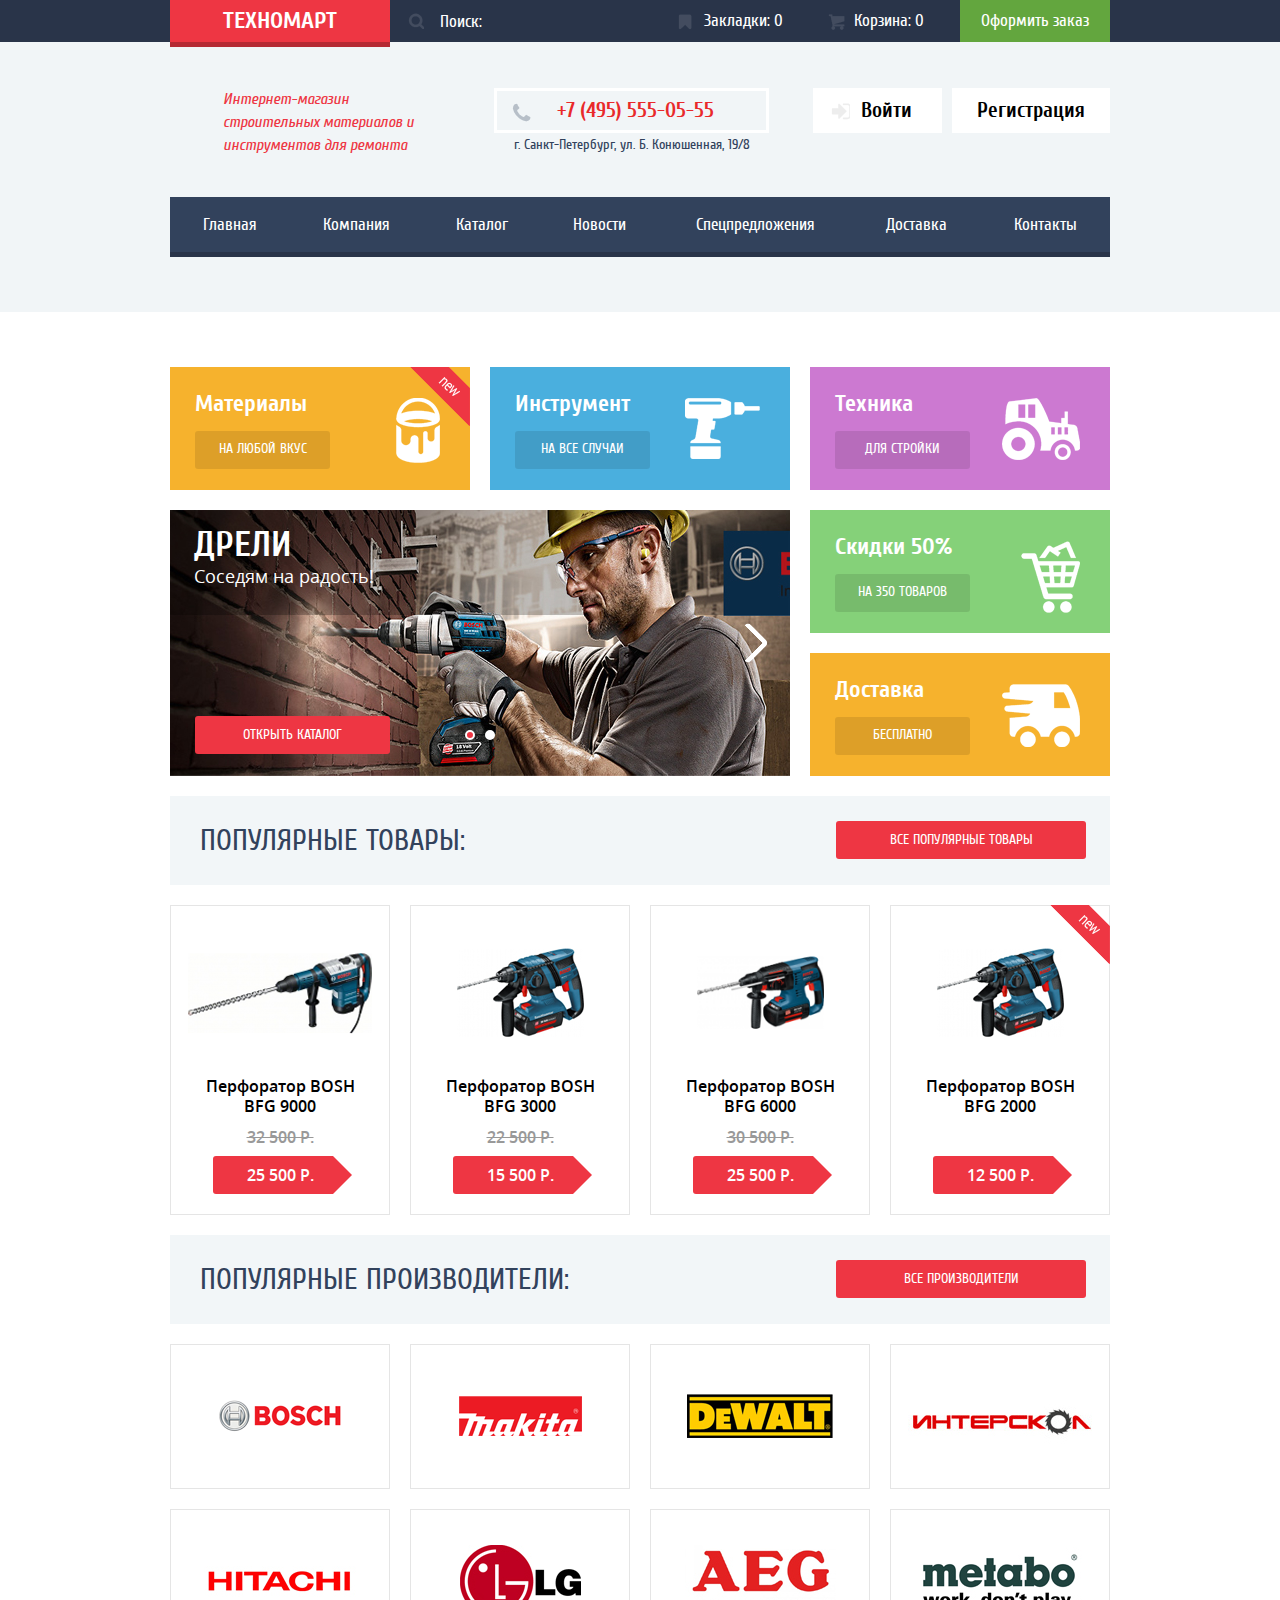
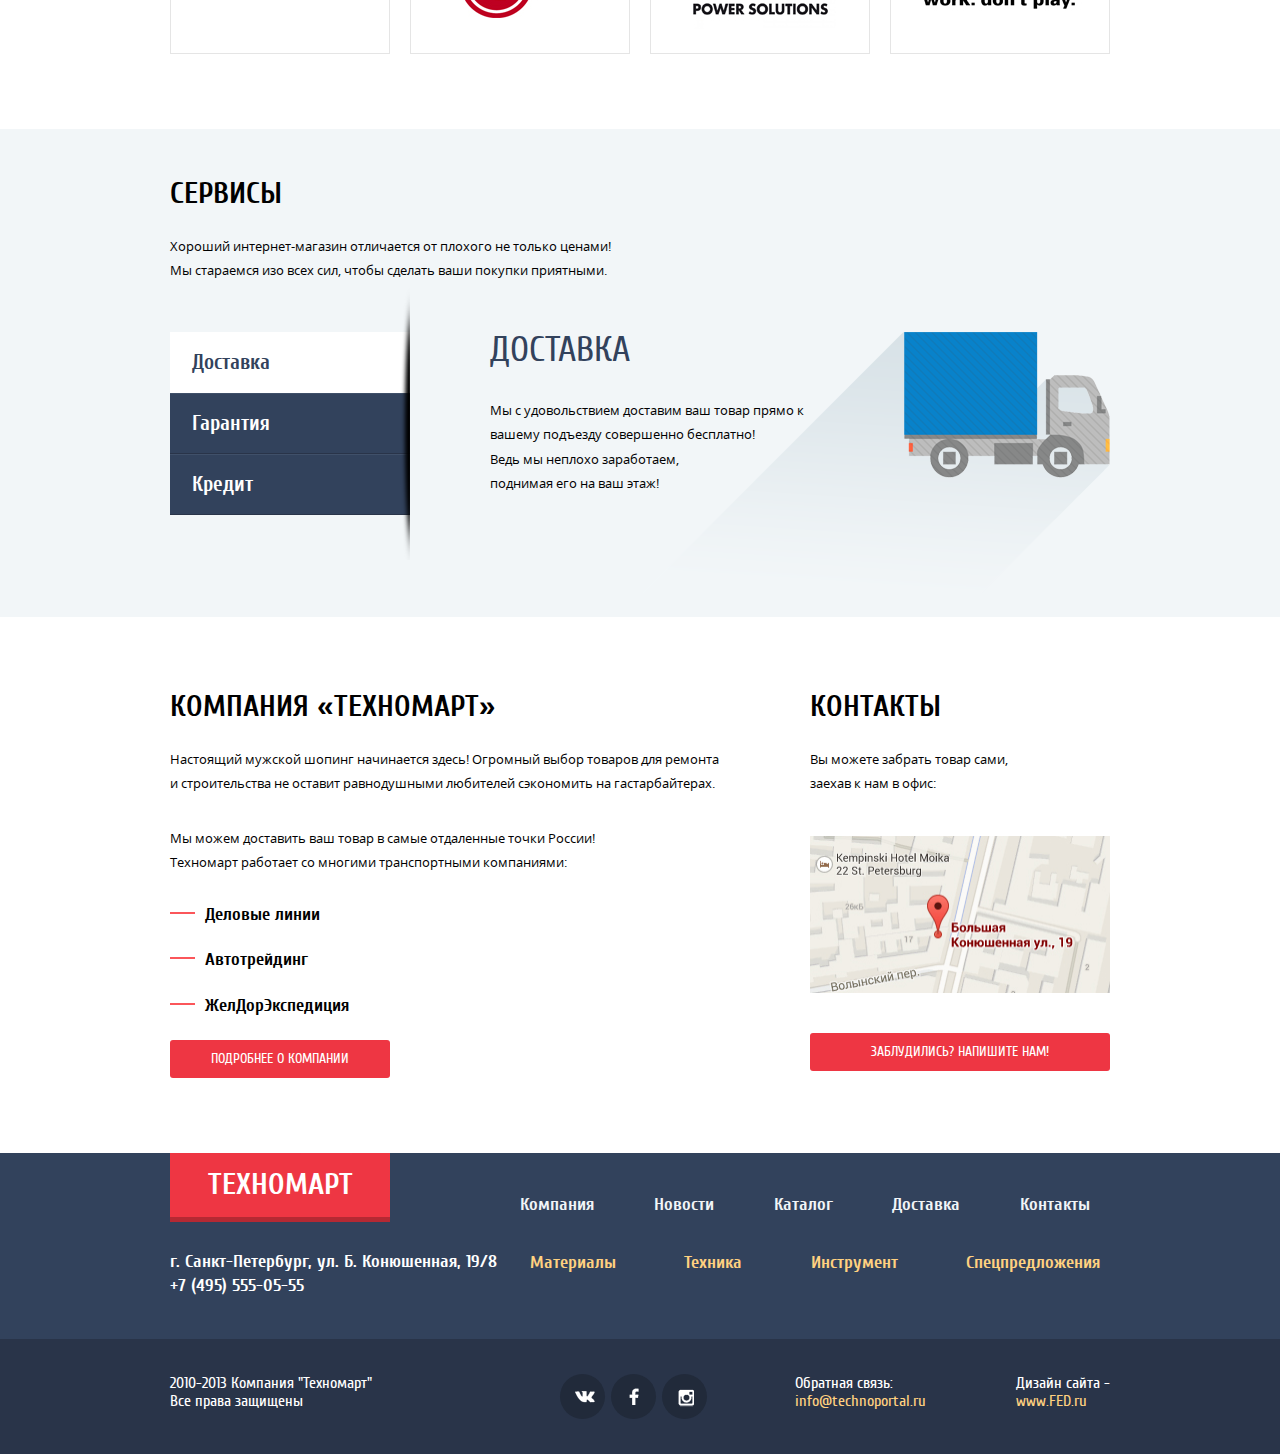
==== commit 73a409f3: "личный проект готовввв" ====
--- a/index.html
+++ b/index.html
@@ -5,7 +5,8 @@
     <title>HTML Academy: Техномарт</title>
     <link rel="stylesheet" 
      href="https://fonts.googleapis.com/css?family=PT+Sans+Narrow:400,700&amp;subset=latin,cyrillic">
-     <link rel="stylesheet" href="fonts/stylesheet.css">
+     <link rel="stylesheet" href="fonts/cuprum.css">
+     <link rel="stylesheet" href="fonts/opensans/opensans.css">
      <link rel="stylesheet" href="css/style.css">
   </head>
   <body>
@@ -245,6 +246,25 @@
                             <img class="map-img" src="img/map.jpg" alt="Карта проезда в офис" width="300" height="157">
                         </div>
                         <a class="btn write-us" href="#">Заблудились? Напишите нам!</a> 
+                        <form class="write-us-form clearfix" action="/auth" method="post">
+                            <a href="#" class="write-us-close">Закрыть</a>
+                            <fieldset class="name">
+                                <label for="name">Ваше имя:</label>
+                                <input id="name" name="name" type="text" placeholder="Представьтесь, пожалуйста" required="">
+                            </fieldset>
+                            <fieldset class="email">
+                                <label for="email">Ваш e-mail:</label>
+                                <input id="email" name="email" type="email" placeholder="Для отправки ответа" required="">
+                            </fieldset>
+                            <fieldset class="free-text">
+                                <label for="free-text">Текст письма:</label>
+                                <textarea id="free-text" name="free-text" placeholder="В свободной форме" required=""></textarea>
+                            </fieldset>
+                            <fieldset class="input-buttons  clearfix">
+                                <input type="submit" value="Отправить">
+                                <input type="reset" value="Отмена">
+                            </fieldset>
+                        </form>
                     </div>
                 </div>
             </section>
@@ -257,7 +277,7 @@
             <div class="layout-center-wrapper clearfix">
                 <div class="contact">
                     <h2 class="btn-technomart"><a href="index.html">Техномарт</a></h2>
-                    <p>г. Санкт-Петербург, ул. Б. Конюшенная, 19/8<br> +7 (495) 555-05-55</p>
+                    <p class="sec-menu">г. Санкт-Петербург, ул. Б. Конюшенная, 19/8<br> +7 (495) 555-05-55</p>
                 </div>
                 <nav class="menu-row">
                     <ul class="menu-row-top">
@@ -299,36 +319,111 @@
         </footer>
         <script>
         var enterBlock = document.querySelector(".enter-registr");
-        var link = document.querySelector(".account-menu-enter");
-        var userPanel = document.querySelector(".user-panel-block");
-        var close = userPanel.querySelector(".account-menu-exit");
-
-        link.addEventListener("click", function(event){
-          event.preventDefault();
-          enterBlock.classList.add("account-no-visible");
-          userPanel.classList.remove("account-no-visible");
+var link = enterBlock.querySelector(".account-menu-enter");
+var userPanel = document.querySelector(".user-panel-block");
+var close = userPanel.querySelector(".account-menu-exit");
+
+link.addEventListener("click", function(event) {
+    event.preventDefault();
+    enterBlock.classList.add("account-no-visible");
+    userPanel.classList.remove("account-no-visible");
+})
+
+close.addEventListener("click", function(event) {
+    event.preventDefault();
+    enterBlock.classList.remove("account-no-visible");
+    userPanel.classList.add("account-no-visible");
+})
+
+if (document.querySelector(".write-us")) {
+    var writeUs = document.querySelector(".write-us");
+    var form = document.querySelector(".write-us-form");
+    var closeForm = form.querySelector(".write-us-close");
+    var namePerson = form.querySelector("#name");
+    var mailPerson = form.querySelector("#email");
+    var textMessage = form.querySelector("#free-text");
+    var storageName = localStorage.getItem("namePerson");
+    var storageMail = localStorage.getItem("mailPerson");
+
+    writeUs.addEventListener("click", function(event) {
+        event.preventDefault();
+        form.classList.add("login-popup-show-animation", "login-popup-show");
+        setTimeout("form.classList.remove('login-popup-show-animation')", 620);
+        if (storageName) {
+            namePerson.value = storageName;
+            if (storageMail) {
+                mailPerson.value = storageMail;
+                textMessage.focus();
+            } else {
+                mailPerson.focus();
+            }
+        } else {
+            namePerson.focus();
+        }
+    });
+
+    closeForm.addEventListener("click", function(event) {
+        event.preventDefault();
+        form.classList.remove("login-popup-show");
+    });
+
+    form.addEventListener("submit", function(event) {
+        if (!(namePerson.value && mailPerson.value)) {
+            event.preventDefault();
+            form.classList.add("login-popup-error");
+            setTimeout('form.classList.remove("login-popup-error")', 620);
+        } else {
+            localStorage.setItem("namePerson", namePerson.value);
+            localStorage.setItem("mailPerson", mailPerson.value);
+        }
+    });
+
+    window.addEventListener("keydown", function(event) {
+         if (event.keyCode == 27 && form.classList.contains("login-popup-show")) {
+            form.classList.remove("login-popup-show");
+         }
+    });
+}
+
+/* Google maps */
+if (document.querySelector(".map-img")) {
+    var openMap = document.querySelector(".map-img");
+    var modalContentMap = document.querySelector(".modal-content-map");
+    var closeMap = modalContentMap.querySelector(".write-us-close");
+
+    openMap.addEventListener("click", function(event) {
+        event.preventDefault();
+        modalContentMap.classList.add("map-show");
+    })
+
+    closeMap.addEventListener("click", function(event) {
+        event.preventDefault();
+        modalContentMap.classList.remove("map-show");
+    })
+
+    window.addEventListener("keydown", function(event) {
+         if (event.keyCode == 27 && modalContentMap.classList.contains("map-show")) {
+                 modalContentMap.classList.remove("map-show");
+         }
+    });
+
+    function initialize() {
+        var myLatLng = new google.maps.LatLng(55.687031, 37.529618);
+        var mapOptions = {
+            zoom: 16,
+            center: new google.maps.LatLng(55.687463, 37.526496),
+            disableDefaultUI: true
+        }
+        var map = new google.maps.Map(document.getElementById("map-canvas"), mapOptions);
+        var marker = new google.maps.Marker({
+            position: myLatLng,
+            map: map
         });
-
-        close.addEventListener("click", function(event){
-          event.preventDefault();
-          enterBlock.classList.remove("account-no-visible");
-          userPanel.classList.add("account-no-visible");
-        });
-
-        var openMap = document.querySelector(".map-img");
-        var modalContentMap = document.querySelector(".modal-content-map");
-        var closeMap = document.querySelector(".write-us-close");
-        
-
-        openMap.addEventListener("click", function(event){
-          event.preventDefault();
-          modalContentMap.classList.add("map-show");
-        });
-
-        closeMap.addEventListener("click", function(event){
-          event.preventDefault();
-          modalContentMap.classList.remove("map-show");
-        });
+    }
+    google.maps.event.addDomListener(window, "load", initialize);
+}
+
+     
         </script>
     </body>
 </html>
--- a/fonts/cuprum.css
+++ b/fonts/cuprum.css
@@ -0,0 +1,24 @@
+@font-face {
+    font-family: 'Cuprum';
+    src: local('Cuprum'), local('Cuprum-Regular'), url('cuprum.woff2') format('woff2'), url('cuprum.woff') format('woff'), url('cuprum.ttf') format('truetype');
+    font-weight: 400;
+    font-style: normal;
+}
+@font-face {
+    font-family: 'Cuprum';
+    src: local('Cuprum Italic'), local('Cuprum-Italic'), url('cuprumitalic.woff2') format('woff2'), url('cuprumitalic.woff') format('woff'), url('cuprumitalic.ttf') format('truetype');
+    font-weight: 400;
+    font-style: italic;
+}
+@font-face {
+    font-family: 'Cuprum';
+    src: local('Cuprum Bold'), local('Cuprum-Bold'), url('cuprumbold.woff2') format('woff2'), url('cuprumbold.woff') format('woff'), url('cuprumbold.ttf') format('truetype');
+    font-weight: 700;
+    font-style: normal;
+}
+@font-face {
+    font-family: 'Cuprum';
+    src: local('Cuprum Bold Italic'), local('Cuprum-BoldItalic'), url('cuprumbolditalic.woff2') format('woff2'), url('cuprumbolditalic.woff') format('woff'), url('cuprumbolditalic.ttf') format('truetype');
+    font-weight: 700;
+    font-style: italic;
+}
--- a/fonts/opensans/opensans.css
+++ b/fonts/opensans/opensans.css
@@ -0,0 +1,60 @@
+@font-face {
+    font-family: 'Open Sans';
+    src: local('Open Sans Light'), local('OpenSans-Light'), url('opensanslight.woff2') format('woff2'), url('opensanslight.woff') format('woff'), url('opensanslight.ttf') format('truetype');
+    font-weight: 300;
+    font-style: normal;
+}
+@font-face {
+    font-family: 'Open Sans';
+    src: local('Open Sans Light Italic'), local('OpenSansLight-Italic'), url('opensanslightitalic.woff2') format('woff2'), url('opensanslightitalic.woff') format('woff'), url('opensanslightitalic.ttf') format('truetype');
+    font-weight: 300;
+    font-style: italic;
+}
+@font-face {
+    font-family: 'Open Sans';
+    src: local('Open Sans'), local('OpenSans'), url('opensans.woff2') format('woff2'), url('opensans.woff') format('woff'), url('opensans.ttf') format('truetype');
+    font-weight: 400;
+    font-style: normal;
+}
+@font-face {
+    font-family: 'Open Sans';
+    src: local('Open Sans Italic'), local('OpenSans-Italic'), url('opensansitalic.woff2') format('woff2'), url('opensansitalic.woff') format('woff'), url('opensansitalic.ttf') format('truetype');
+    font-weight: 400;
+    font-style: italic;
+}
+@font-face {
+    font-family: 'Open Sans';
+    src: local('Open Sans Semibold'), local('OpenSans-Semibold'), url('opensanssemibold.woff2') format('woff2'), url('opensanssemibold.woff') format('woff'), url('opensanssemibold.ttf') format('truetype');
+    font-weight: 600;
+    font-style: normal;
+}
+@font-face {
+    font-family: 'Open Sans';
+    src: local('Open Sans Semibold Italic'), local('OpenSans-SemiboldItalic'), url('opensanssemibolditalic.woff2') format('woff2'), url('opensanssemibolditalic.woff') format('woff'), url('opensanssemibolditalic.ttf') format('truetype');
+    font-weight: 600;
+    font-style: italic;
+}
+@font-face {
+    font-family: 'Open Sans';
+    src: local('Open Sans Bold'), local('OpenSans-Bold'), url('opensansbold.woff2') format('woff2'), url('opensansbold.woff') format('woff'), url('opensansbold.ttf') format('truetype');
+    font-weight: 700;
+    font-style: normal;
+}
+@font-face {
+    font-family: 'Open Sans';
+    src: local('Open Sans Bold Italic'), local('OpenSans-BoldItalic'), url('opensansbolditalic.woff2') format('woff2'), url('opensansbolditalic.woff') format('woff'), url('opensansbolditalic.ttf') format('truetype');
+    font-weight: 700;
+    font-style: italic;
+}
+@font-face {
+    font-family: 'Open Sans';
+    src: local('Open Sans Extrabold'), local('OpenSans-Extrabold'), url('opensansextrabold.woff2') format('woff2'), url('opensansextrabold.woff') format('woff'), url('opensansextrabold.ttf') format('truetype');
+    font-weight: 800;
+    font-style: normal;
+}
+@font-face {
+    font-family: 'Open Sans';
+    src: local('Open Sans Extrabold Italic'), local('OpenSans-ExtraboldItalic'), url('opensansextrabolditalic.woff2') format('woff2'), url('opensansextrabolditalic.woff') format('woff'), url('opensansextrabolditalic.ttf') format('truetype');
+    font-weight: 800;
+    font-style: italic;
+}
--- a/css/style.css
+++ b/css/style.css
@@ -1,7 +1,7 @@
 html,body, ul, li, main, footer, header, section, div, p, form, input, label, nav, h1, h2, h3, h4, h5, h6, fieldset {
     margin: 0;
     padding: 0;
-    font-family: 'cuprumregular', sans-serif;
+    
 }
 body {
     min-width: 960px;
@@ -25,7 +25,7 @@
     padding: 12px 0;
     background: #ee3643;
     border-radius: 3px;
-    font: 14px/1 "cuprumregular", sans-serif;
+    font: 14px/1 "Cuprum", sans-serif;
     color: #fff;
     text-transform: uppercase;
     text-align: center;
@@ -76,7 +76,7 @@
 }
     .action-menu {
         background: #293449;
-        font: 17px/2.48 'cuprumregular', sans-serif;
+        font: 17px/2.48 "Cuprum", sans-serif;
         color: #fff;
     }
     .btn-technomart {
@@ -87,14 +87,14 @@
         display: block;
         background: #ee3643;
         box-shadow: 0 5px 0 0 #b52933;
-        font: 700 24px/1.75 'cuprumregular', sans-serif;
+        font: 700 24px/1.75 "Cuprum", sans-serif;
         color: #fff;
         text-transform: uppercase;
         text-align: center;
     }
     .contact a {
         margin: 0 0 33px;
-        font: 700 30px/2.12 'cuprumregular', sans-serif;
+        font: 700 30px/2.12 "Cuprum", sans-serif;
     }
     .btn-technomart a:hover {
         background: #ca2c37;
@@ -159,7 +159,7 @@
             background: none;
             border: none;
             position: relative;
-            font: 17px/1 'cuprumregular', sans-serif;
+            font: 17px/1 "Cuprum", sans-serif;
             color: #000;
             cursor: pointer;
             z-index: 10;
@@ -212,26 +212,26 @@
             margin: 0 10px 0 0;
             padding: 0 66px 0 53px;
             float: left;
-            font: italic normal 16px/1.44 'cuprumregular', sans-serif;
+            font: italic normal 16px/1.44 "Cuprum", sans-serif;
             color: #ee3643;
         }
         .top-header .contact {
-            width: 240px;
+            width: 275px;
             float: left;
         }
         .contact-tel {
             margin: 0 0 5px;
-            padding: 0 0 0 40px;
+            padding: 0 0 0 60px;
             border: 3px solid #fff;
             position: relative;
-            font: bold 21px/1.86 'cuprumregular', sans-serif;
+            font: bold 21px/1.86 "Cuprum", sans-serif;
             color: #e9292a;
         }
         .contact-tel::before {
             left: 15px;
         }
         .contact-adress {
-            font: 17px/1.13 'cuprumregular', sans-serif;
+            font: 14px/1.13 "Cuprum", sans-serif;
             color: #32425c;
             text-align: center;
         }
@@ -243,7 +243,7 @@
         .account-menu-registration,
         .account-menu-enter,
         .account-menu-user-panel {
-            font: bold 21px/2.14 'cuprumregular', sans-serif;
+            font: bold 21px/2.14 "Cuprum", sans-serif;
             color: #000;
             background: #fff;
             position: relative;
@@ -293,7 +293,7 @@
             }
             .account-menu-user-links a {
                 background: none;
-                font: 16px/1.13 'cuprumregular', sans-serif;
+                font: 16px/1.13 "Cuprum", sans-serif;
                 color: #32425c;
                 text-decoration: underline;
             }
@@ -314,13 +314,15 @@
                 display: table;
                 width: 100%;
                 background: #32425c;
+
             }
             .main-menu li {
                 display: table-cell;
+
             }
             .main-menu a {
                 display: block;
-                font: 17px/3.24 'cuprumregular', sans-serif;
+                font: 17px/3.24 "Cuprum", sans-serif;
                 color: #fff;
                 text-align: center;
                 padding: 0 25px;
@@ -528,11 +530,11 @@
                     color: #fff;
                 }
                 .slide-title {
-                    font: bold 36px/1.1 'cuprumregular', sans-serif;
+                    font: bold 36px/1.1 "Cuprum", sans-serif;
                     text-transform: uppercase;
                 }
                 .slide-text p {
-                    font: 18px/1.33 'cuprumregular', sans-serif;
+                    font: 18px/1.33 "Open Sans", sans-serif;
                 }
         .open-catalog {
             width: 195px;
@@ -541,7 +543,7 @@
             left: 25px;
         }
         .service-title {
-            font: bold 24px/1 'cuprumregular', sans-serif;
+            font: bold 24px/1 "Cuprum", sans-serif;
         }
         .service-description {
             display: inline-block;
@@ -549,7 +551,7 @@
             margin: 15px 0 0;
             background: rgba(0, 0, 0, 0.1);
             border-radius: 3px;
-            font: 14px/2.71 'cuprumregular', sans-serif;
+            font: 14px/2.71 "Cuprum", sans-serif;
             text-transform: uppercase;
             text-align: center;
         }
@@ -564,7 +566,7 @@
         margin: 0 0 20px;
         padding: 25px 24px 25px 30px;
         background: #f7f3ec;
-        font: 30px/1.3 'cuprumregular', sans-serif;
+        font: 30px/1.3 "Cuprum", sans-serif;
         text-transform: uppercase;
         color: #32425c;
     }
@@ -584,7 +586,7 @@
             background: #fff;
             border: 1px solid #e5e5e5;
             position: relative;
-            font: 600 16px/1.25 'cuprumregular', sans-serif;
+            font: 600 16px/1.25 "Open Sans", sans-serif;
             text-align: center;
         }
         .sellers-item:hover { box-shadow: 0 7px 25px 0 rgba(41, 52, 73, 0.5); }
@@ -651,7 +653,7 @@
                 border-bottom-color: #367315;
                 border-radius: 3px;
                 position: relative;
-                font: 14px/1.29 'cuprumregular', sans-serif;
+                font: 14px/1.29 "Cuprum", sans-serif;
                 color: #fff;
                 text-decoration: none;
                 text-transform: uppercase;
@@ -716,14 +718,14 @@
         .about-us h2,
         .goods-description h2{
             margin: 0 0 25px;
-            font: bold 30px/1 'cuprumregular', sans-serif;
+            font: bold 30px/1 "Cuprum", sans-serif;
             color: #000;
             text-transform: uppercase;
         }
         .service p {
             width: 460px;
             margin: 0 0 50px;
-            font: 14px/1.85 'cuprumregular', sans-serif;
+            font: 13px/1.85 "Open Sans", sans-serif;
         }
         .service-index input { display: none; } 
         .service-control {
@@ -747,7 +749,7 @@
             border-top: #405069 solid 1px;
             border-bottom: #293449 solid 1px;
             background: #32425c;
-            font: bold 21px/2.81 'cuprumregular', sans-serif;
+            font: bold 21px/2.81 "Cuprum", sans-serif;
             color: #fff;
             cursor: pointer;
         }
@@ -800,7 +802,7 @@
         }
         .service-info-title {
             margin: 0 0 30px;
-            font: normal 36px/1 'cuprumregular', sans-serif;
+            font: normal 36px/1 "Cuprum", sans-serif;
             color: #32425c;
             text-transform: uppercase;
         }
@@ -839,7 +841,7 @@
         .left-column li {
             margin: 0 0 24px;
             padding: 0 0 0 35px;
-            font: bold 18px/1.2 'cuprumregular', sans-serif;
+            font: bold 18px/1.2 "Cuprum", sans-serif;
             position: relative;
         }
         .left-column li::before {
@@ -856,7 +858,7 @@
         }
         .about-us p {
             margin: 0 0 30px;
-            font: 14px/1.85 'cuprumregular', sans-serif;
+            font: 13px/1.85 "Open Sans", sans-serif;
         }
         .about-company {
             float: left;
@@ -959,7 +961,7 @@
         .write-us-form label {
             display: block;
             margin: 0 0 10px;
-            font: 700 18px/1 'cuprumregular', sans-serif;
+            font: 700 18px/1 "Cuprum", sans-serif;f;
         }
             .write-us-form .name,
             .write-us-form .email {
@@ -986,7 +988,7 @@
                 border: 2px solid #d7dcde;
                 border-radius: 3px;
                 outline: none; 
-                font: 400 13px/1.38 'cuprumregular', sans-serif;
+                font: 400 13px/1.38 "Cuprum", sans-serif;
                 color: #999;
             }
             .write-us-form textarea {
@@ -1005,7 +1007,7 @@
                 outline: none;
                 border-radius: 3px;
                 float: left;
-                font: 14px/2.7 'cuprumregular', sans-serif;
+                font: 14px/2.7 "Cuprum", sans-serif;
                 text-transform: uppercase;
                 cursor: pointer;
                 text-align: center;
@@ -1034,11 +1036,15 @@
     .secondary-menu {
         padding: 0 0 40px;
         background: #32425c;
-        font: bold 18px/1.33 'cuprumregular', sans-serif;
+        font: bold 18px/1.33 "Cuprum", sans-serif;
         color: #fff;
     }
         .contact {
             width: 220px;
+            float: left;
+        }
+        .sec-menu  {
+            width: 380px;
             float: left;
         }
         
@@ -1077,7 +1083,7 @@
     .footer {
         padding: 35px 0;
         background: #293449;
-        font: 16px/1.13 'cuprumregular', sans-serif;
+        font: 16px/1.13 "Cuprum", sans-serif;
         color: #fff;
     }
         .footer a { color: #ffd180; }
@@ -1155,7 +1161,7 @@
             }
             .breadcrumbs a {
                 display: inline-block;
-                font: 12px/1 'cuprumregular', sans-serif;
+                font: 12px/1 "Open Sans", sans-serif;
                 color: #000;
                 text-transform: uppercase;
                 vertical-align: middle;
@@ -1199,14 +1205,14 @@
                     padding: 11px 19px;
                     background: #f7f3ec;
                     border-radius: 3px;
-                    font: bold 12px/1 'cuprumregular', sans-serif;
+                    font: bold 12px/1 "Open Sans", sans-serif;
                     color: #000;
                     text-transform: uppercase;
                 }
                 .range-filter {
                     margin: 0 0 25px;
                     border-bottom: #e5e5e5 1px solid;
-                    font: bold 16px/1 'cuprumregular', sans-serif;
+                    font: bold 16px/1 "Open Sans", sans-serif;
                 }
                 .range-controls {
                     height: 80px;
@@ -1262,7 +1268,7 @@
                     border: none;
                     background: #f7f3ec;
                     border-radius: 5px;
-                    font: 300 16px/1 'cuprumregular', sans-serif;
+                    font: 300 16px/1 "Open Sans", sans-serif;
                     color: #000;
                     text-align: center;
                 }
@@ -1296,7 +1302,7 @@
                         margin: 0 0 20px;
                         padding: 0 0 0 35px;
                         position: relative;
-                        font: 14px/1.43 'cuprumregular', sans-serif;
+                        font: 14px/1.43 "Open Sans", sans-serif;
                         cursor: pointer;
                     }
                     .checkbox+label::before {
@@ -1422,7 +1428,7 @@
             margin: 0 10px 0 0;
             border: 1px solid #e5e5e5;
             border-radius: 3px;
-            font: 12px/3 'cuprumregular', sans-serif;
+            font: 12px/3 "Open Sans", sans-serif;
             color: #000;
             text-align: center;
             text-transform: uppercase;
@@ -1447,7 +1453,7 @@
         background: #f2f6f8;
     }
     .goods-description p {
-        font: 13px/1.85 'cuprumregular', sans-serif;
+        font: 13px/1.85 "Open Sans", sans-serif;
     }
 /*Script*/
 .login-popup-show {
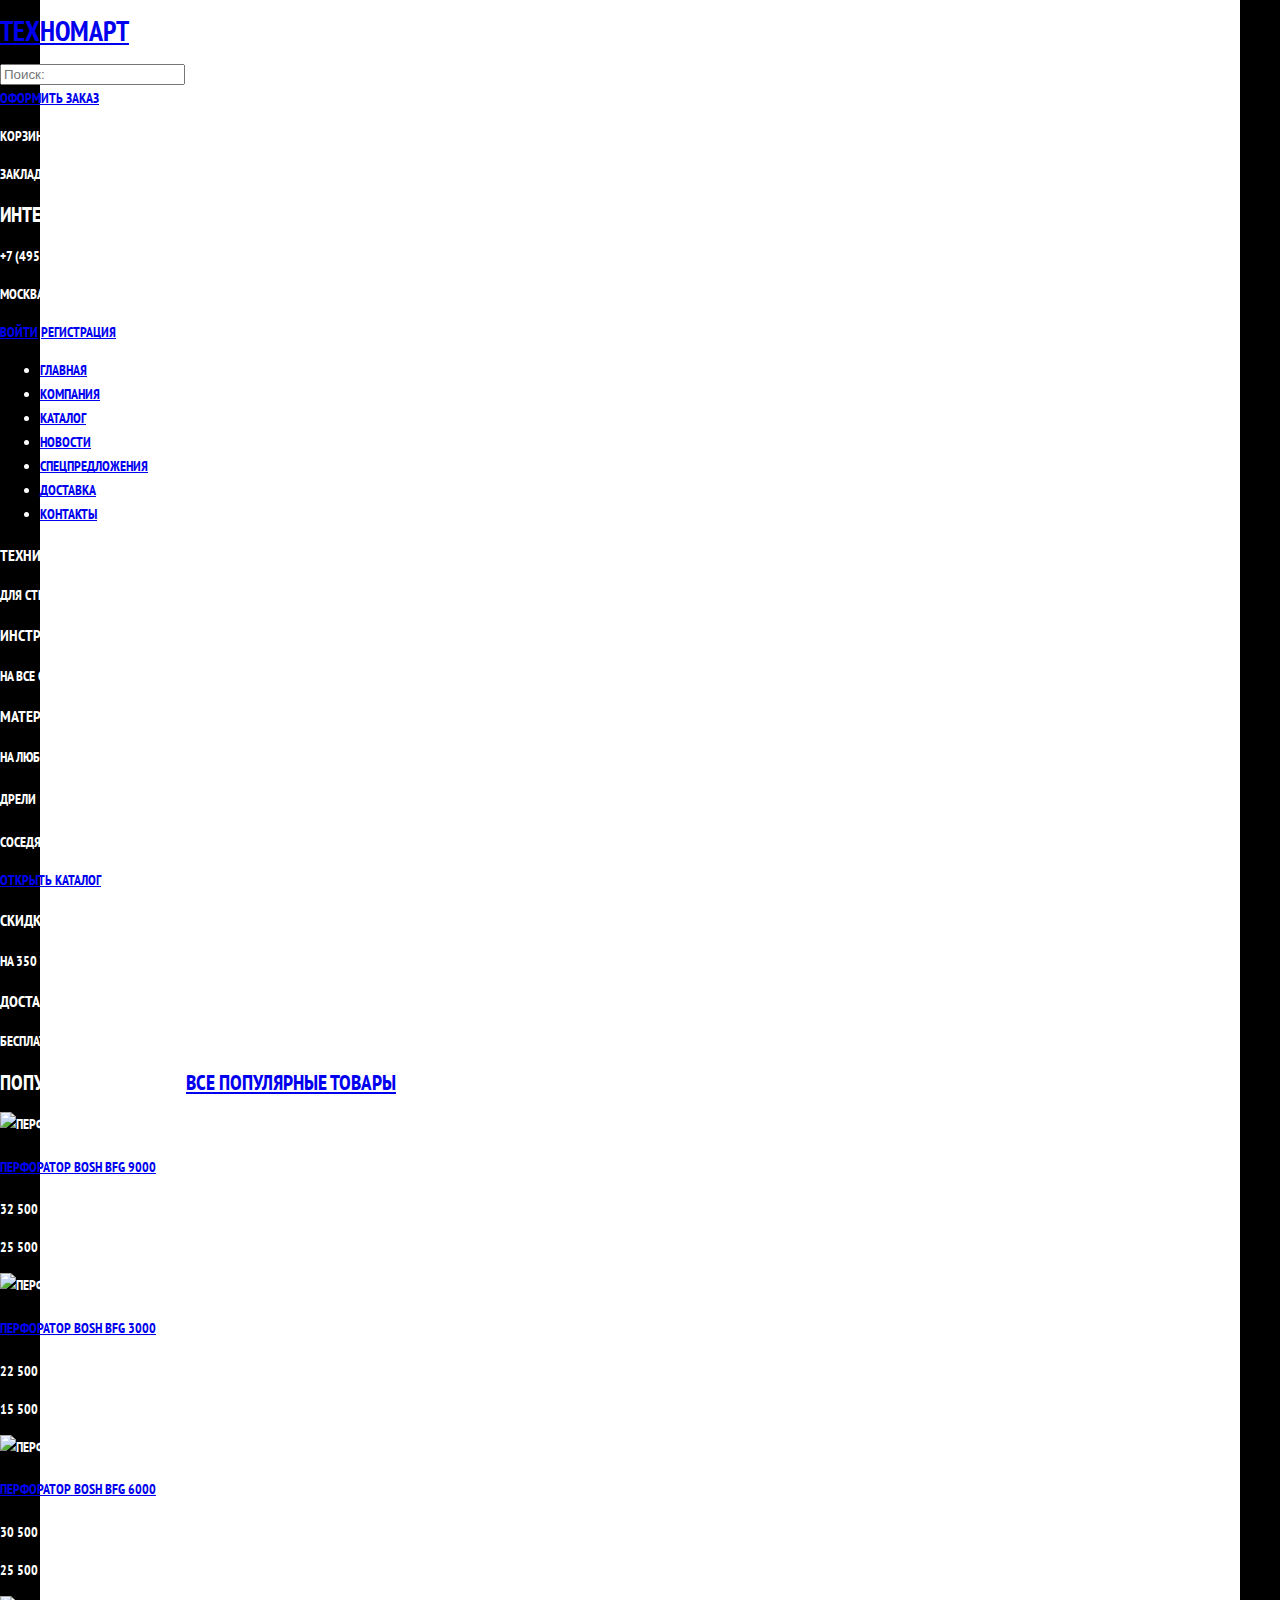
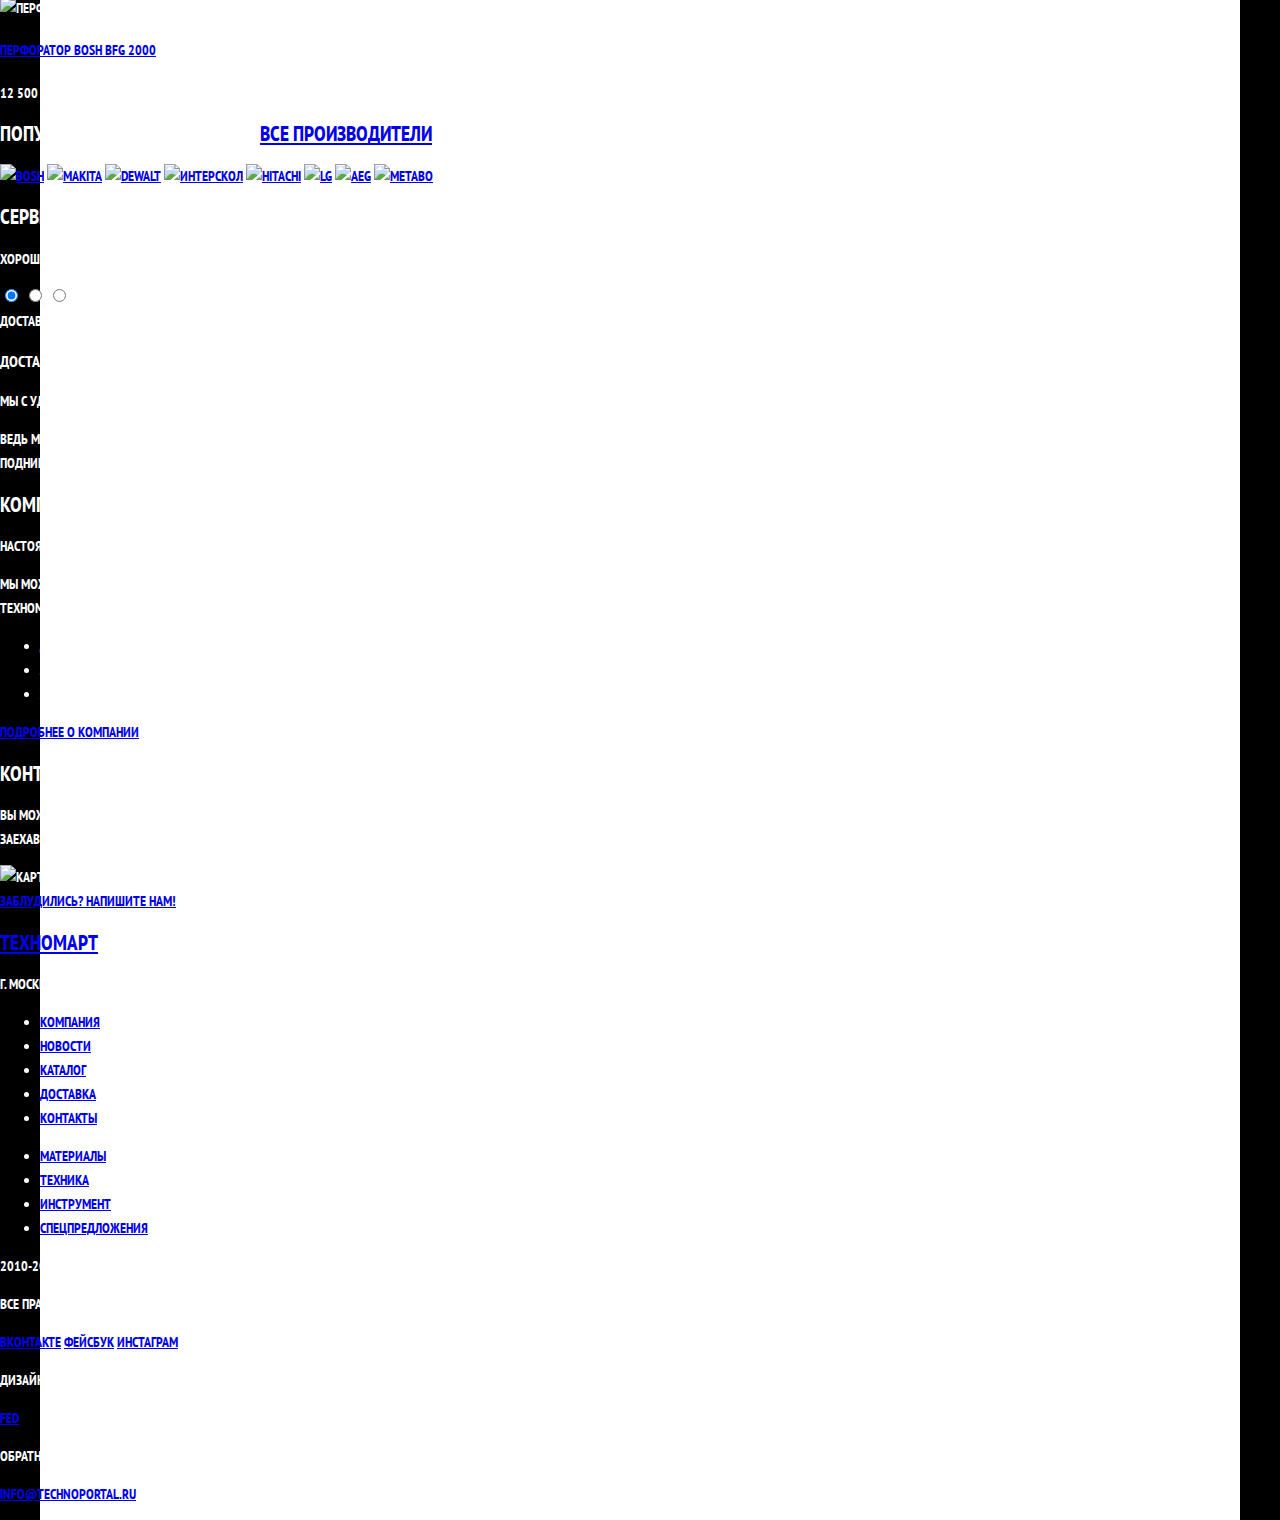
==== commit 94785ad4: "Revert "Прогрессивное улучшение и базовая оптимизация личного проекта (по желанию)"" ====
--- a/index.html
+++ b/index.html
@@ -5,14 +5,12 @@
     <title>HTML Academy: Техномарт</title>
     <link rel="stylesheet" 
      href="https://fonts.googleapis.com/css?family=PT+Sans+Narrow:400,700&amp;subset=latin,cyrillic">
-     <link rel="stylesheet" href="fonts/cuprum.css">
-     <link rel="stylesheet" href="fonts/opensans/opensans.css">
-     <link rel="stylesheet" href="css/style.css">
+     <link rel="stylesheet" href="../css/style.css">
   </head>
   <body>
-  <section class="action-menu">
-           <div class="layout-center-wrapper clearfix">
-               <h1 class="btn-technomart"><a href="index.html">Техномарт</a></h1>
+   <section class="action-menu">
+           <div class="layout-wrapper clearfix">
+       	       <h1 class="btn-technomart"><a href="index.html">Техномарт</a></h1>
                <form method="post" class="search" action="#" name="search">
                    <input type="text" placeholder="Поиск:" name="search-item" id="search-item"><label></label>
                </form>  
@@ -26,30 +24,21 @@
             </div>
    </section>
    <header class="top-header">
-   
       <div class="layout-center-wrapper">
                   <div class="action-contact-description clearfix">
                   <h2 class="description">Интернет-магазин строительных материалов и инструментов для ремонта</h2>
                     <div class="contact">
                         <p class="contact-tel">+7 (495) 555-05-55</p>
-                        <p class="contact-adress">г. Санкт-Петербург, ул. Б. Конюшенная, 19/8</p>
-                    </div>
-                        <div class="account-menu">
+                        <p class="contact-adress">Москва, ул. Строителей, д.15</p>
+                    </div>
+                    <div class="account-menu">
                         <div class="enter-registr">
                             <a class="account-menu-enter" href="#">Войти</a>
                             <a class="account-menu-registration" href="#">Регистрация</a>
-                        </div>
-                        <div class="user-panel-block account-no-visible">
-                            <p class="account-menu-user-panel">Равшан Джамшутович<a href="#" class="account-menu-exit"></a></p>
-                            <div class="account-menu-user-links">
-                                <a href="#">Мои заказы</a>
-                                <span class="point"></span>
-                                <a href="#">Личный кабинет</a>
-                            </div>
                         </div>                     
                     </div>
                  </div>
-                     <nav class="main-menu">
+                     <nav class="main-navigation">
                      <ul>
                         <li><a href="index.html">Главная</a></li>
                         <li><a href="#">Компания</a></li>
@@ -60,6 +49,7 @@
                         <li><a href="#">Контакты</a></li>
                     </ul>
                    </nav>
+
             </div>         
         </header>
 
@@ -77,38 +67,16 @@
                 <div class="service-name new materials">
                    <h3 class="service-title">Материалы</h3>
                    <a class="service-description">На любой вкус</a>
-                </div> 
-           
-              <div class="slider">
-                        <input id="drill" name="instrument" type="radio" checked="">
-                        <input id="perforator" name="instrument" type="radio">
-                        <div class="slider-controls-buttons">
-              <label for="drill"></label>
-              <label for="perforator"></label>
-                        </div>
-                <div class="slider-controls-arrows">
-              <label for="drill" class="slider-prev"></label>
-              <label for="perforator" class="slider-next"></label>
-                        </div>
-            <div class="slides clearfix">
-              <div class="slide drill">
-                <div class="slide-text">
-                  <h4 class="slide-title">Дрели</h4>
-                  <p>Соседям на радость!</p>
-                  <a href="#" class="btn open-catalog">Открыть каталог</a>
-                </div>
-              </div>
-              <div class="slide perforator">
-                <div class="slide-text">
-                  <h4 class="slide-title">Перфораторы</h4>
-                  <p>Настоящие мужские игрушки</p>
-                  <a href="#" class="btn open-catalog">Открыть каталог</a>
-                </div>
-              </div>
-            </div>
-          </div>
-              
-          
+                </div>                                                    
+                <div class="slides clearfix">
+                  <div class="slide drill">
+                  <div class="slide-text">
+                     <h4 class="slide-title">Дрели</h4>
+                     <p>Соседям на радость!</p>
+                     <a href="#" class="btn open-catalog">Открыть каталог</a>
+                  </div>
+                  </div>           
+                </div>
                 <div class="service-name sale">
                    <h3 class="service-title">Скидки 50%</h3>
                    <a class="service-description">На 350 товаров</a>
@@ -121,67 +89,50 @@
           <div class="popular-item">
                   <h2 class="popular-title clearfix">Популярные товары: <a href="#" class="btn">Все популярные товары</a></h2>  
                 <div class="sellers">
-                     <div class="sellers-item"> 
-                                <div class="actions">
-                                <a class="actions-buy">купить</a>
-                                <a class="actions-bookmark">в закладки</a>
-                                </div>                         
-                            <div class="item-foto">
-                            <img src="img/snippet.png" alt="Перфоратор BOSH BFG 9000" width="184" height="164">
+                     <div class="sellers-item new">                          
+                            <div class="item-foto">
+                                <img src="#" alt="Перфоратор BOSH BFG 9000" width="184" height="164">
                             </div>
                             <h4 class="item-title"><a href="#">Перфоратор BOSH BFG 9000</a></h4>
                             <p class="item-price item-price-old">32 500 р.</p>
                             <p class="item-price item-price-new">25 500 р.</p>
                     </div>
-                    <div class="sellers-item"> 
-                                <div class="actions">
-                                <a class="actions-buy">купить</a>
-                                <a class="actions-bookmark">в закладки</a>
-                                </div>                         
-                            <div class="item-foto">
-                            <img src="img/snippet3.png" alt="Перфоратор BOSH BFG 3000" width="127" height="112">
+                    <div class="sellers-item-1">                          
+                            <div class="item-foto">
+                                <img src="#" alt="Перфоратор BOSH BFG 3000" width="184" height="164">
                             </div>
                             <h4 class="item-title"><a href="#">Перфоратор BOSH BFG 3000</a></h4>
                             <p class="item-price item-price-old">22 500 р.</p>
                             <p class="item-price item-price-new">15 500 р.</p>
                     </div>
-                    <div class="sellers-item">  
-                                <div class="actions">
-                                <a class="actions-buy">купить</a>
-                                <a class="actions-bookmark">в закладки</a>
-                                </div>                        
-                            <div class="item-foto">
-                            <img src="img/snippet2.png" alt="Перфоратор BOSH BFG 6000" width="127" height="112">
+                    <div class="sellers-item-2">                          
+                            <div class="item-foto">
+                                <img src="#" alt="Перфоратор BOSH BFG 6000" width="184" height="164">
                             </div>
                             <h4 class="item-title"><a href="#">Перфоратор BOSH BFG 6000</a></h4>
                             <p class="item-price item-price-old">30 500 р.</p>
                             <p class="item-price item-price-new">25 500 р.</p>
                     </div>
-                    <div class="sellers-item new">  
-                                <div class="actions">
-                                <a class="actions-buy">купить</a>
-                                <a class="actions-bookmark">в закладки</a>
-                                </div>                        
-                            <div class="item-foto">
-                            <img src="img/snippet3.png" alt="Перфоратор BOSH BFG 2000" width="127" height="112">
-                            </div>
-                            <h4 class="item-title"><a href="#">Перфоратор BOSH BFG 2000</a></h4>
-                            <p class="item-price item-price-old"></p>        
-                            <p class="item-price item-price-new">12 500 р.</p>
+                    <div class="sellers-item-2">                          
+                            <div class="item-foto">
+                                <img src="#" alt="Перфоратор BOSH BFG 2000" width="184" height="164">
+                            </div>
+                            <h4 class="item-title"><a href="#">Перфоратор BOSH BFG 2000</a></h4>        
+                            <p class="item-price">12 500 р.</p>
                     </div>
                 </div> 
           </div>
           <div class="popular-manufacturers clearfix">
                     <h2 class="popular-title">Популярные производители: <a href="#" class="btn">Все производители</a></h2>    
                     <div class="manufacturers">
-                        <a class="manufacturer-logo" title="BOSH" href="#"><img src="img/bosch.png" alt="BOSH" width="126" height="37"></a>
-                        <a class="manufacturer-logo" title="Makita" href="#"><img src="img/Makita.png" alt="Makita" width="123" height="40"></a>
-                        <a class="manufacturer-logo" title="DeWalt" href="#"><img src="img/dewalt.jpg" alt="DeWalt" width="146" height="44"></a>
-                        <a class="manufacturer-logo" title="Интерскол" href="#"><img src="img/inter.jpg" alt="Интерскол" width="200" height="88"></a>
-                        <a class="manufacturer-logo" title="Hitachi" href="#"><img src="img/Hitachi.jpg" alt="Hitachi" width="169" height="31"></a>
-                        <a class="manufacturer-logo" title="LG" href="#"><img src="img/lg.jpg" alt="LG" width="121" height="73"></a>
-                        <a class="manufacturer-logo" title="AEG" href="#"><img src="img/aeg.jpg" alt="AEG" width="151" height="96"></a>
-                        <a class="manufacturer-logo" title="Metabo" href="#"><img src="img/Metabo.jpg" alt="Metabo" width="204" height="69"></a>
+                        <a class="manufacturer-logo" title="BOSH" href="#"><img src="#" alt="BOSH" width="126" height="37"></a>
+                        <a class="manufacturer-logo" title="Makita" href="#"><img src="#" alt="Makita" width="123" height="40"></a>
+                        <a class="manufacturer-logo" title="DeWalt" href="#"><img src="#" alt="DeWalt" width="146" height="44"></a>
+                        <a class="manufacturer-logo" title="Интерскол" href="#"><img src="#" alt="Интерскол" width="200" height="88"></a>
+                        <a class="manufacturer-logo" title="Hitachi" href="#"><img src="#" alt="Hitachi" width="169" height="31"></a>
+                        <a class="manufacturer-logo" title="LG" href="#"><img src="#" alt="LG" width="121" height="73"></a>
+                        <a class="manufacturer-logo" title="AEG" href="#"><img src="#" alt="AEG" width="151" height="96"></a>
+                        <a class="manufacturer-logo" title="Metabo" href="#"><img src="#" alt="Metabo" width="204" height="69"></a>
                     </div>
                 </div>                            
          </div> 
@@ -193,7 +144,7 @@
                     <h2>Сервисы</h2>
                     <p>Хороший интернет-магазин отличается от плохого не только ценами! Мы стараемся изо всех сил, чтобы сделать ваши покупки приятными.</p>
                 </div>
-                <div class="service-index clearfix">
+                <form class="service-index clearfix" action="https://echo.htmlacademy.ru" method="post">
                     <input type="radio" name="service-name" id="delivery" checked="">
                     <input type="radio" name="service-name" id="garantee">
                     <input type="radio" name="service-name" id="credit">
@@ -207,20 +158,7 @@
                       <p>Мы с удовольствием доставим ваш товар прямо к вашему подъезду совершенно бесплатно!</p>
                       <p>Ведь мы неплохо заработаем, <br>поднимая его на ваш этаж!</p>
                     </div>
-
-                    <div class="service-info garantee">
-                        <h3 class="service-info-title">Гарантия</h3>
-                        <p>Если купленный у нас товар поломается или заискрит, а также в случае пожара, спровоцированного его возгоранием, вы всегда можете быть уверены в нашей гарантии. Мы обменяем сгоревший товар на новый.</p>
-                        <p>Дом уж восстановите как-нибудь сами.</p>
-                    </div>
-
-                   <div class="service-info credit">
-                        <h3 class="service-info-title">Кредит</h3>
-                        <p>Залезть в долговую яму стало проще!</p>
-                        <p>Кредитные консультанты прйдут вам на помощь.</p>
-                        <a href="#" class="btn">Отправить заявку</a>
-                  </div>
-                </div>
+                </form>
             </div>
         </section>
       <div class="map-shadow">
@@ -243,47 +181,24 @@
                         <h2>Контакты</h2>
                         <p>Вы можете забрать товар сами, <br>заехав к нам в офис:</p>
                         <div class="map">
-                            <img class="map-img" src="img/map.jpg" alt="Карта проезда в офис" width="300" height="157">
+                            <img class="map-img" src="#" alt="Карта проезда в офис" width="300" height="157">
                         </div>
                         <a class="btn write-us" href="#">Заблудились? Напишите нам!</a> 
-                        <form class="write-us-form clearfix" action="/auth" method="post">
-                            <a href="#" class="write-us-close">Закрыть</a>
-                            <fieldset class="name">
-                                <label for="name">Ваше имя:</label>
-                                <input id="name" name="name" type="text" placeholder="Представьтесь, пожалуйста" required="">
-                            </fieldset>
-                            <fieldset class="email">
-                                <label for="email">Ваш e-mail:</label>
-                                <input id="email" name="email" type="email" placeholder="Для отправки ответа" required="">
-                            </fieldset>
-                            <fieldset class="free-text">
-                                <label for="free-text">Текст письма:</label>
-                                <textarea id="free-text" name="free-text" placeholder="В свободной форме" required=""></textarea>
-                            </fieldset>
-                            <fieldset class="input-buttons  clearfix">
-                                <input type="submit" value="Отправить">
-                                <input type="reset" value="Отмена">
-                            </fieldset>
-                        </form>
                     </div>
                 </div>
             </section>
-<div class="modal-content-map">
-                <a href="#" class="write-us-close">Закрыть</a>         
-                <iframe src="https://www.google.com/maps/embed?pb=!1m18!1m12!1m3!1d1998.5991035793759!2d30.32192388542382!3d59.938794194914216!2m3!1f0!2f0!3f0!3m2!1i1024!2i768!4f13.1!3m3!1m2!1s0x4696310fca5ba729%3A0xea9c53d4493c879f!2z0JHQvtC70YzRiNCw0Y8g0JrQvtC90Y7RiNC10L3QvdCw0Y8g0YPQuy4sIDE5LCDQodCw0L3QutGCLdCf0LXRgtC10YDQsdGD0YDQsywgMTkxMTg2!5e0!3m2!1sru!2sru!4v1479931915369" width="940" height="450" frameborder="0" style="border:0" allowfullscreen></iframe>
-            </div>
         </div>
         <section class="secondary-menu">
             <div class="layout-center-wrapper clearfix">
                 <div class="contact">
                     <h2 class="btn-technomart"><a href="index.html">Техномарт</a></h2>
-                    <p class="sec-menu">г. Санкт-Петербург, ул. Б. Конюшенная, 19/8<br> +7 (495) 555-05-55</p>
+                    <p>г. Москва, ул. Строителей, 15 +7 (495) 555-05-55</p>
                 </div>
                 <nav class="menu-row">
                     <ul class="menu-row-top">
                         <li><a href="#">Компания</a></li>
                         <li><a href="#">Новости</a></li>
-                        <li><a href="catalog.html">Каталог</a></li>
+                        <li><a href="#">Каталог</a></li>
                         <li><a href="#">Доставка</a></li>
                         <li><a href="#">Контакты</a></li>
                     </ul>
@@ -303,13 +218,13 @@
                     <p>Все права защищены</p>
                 </div>
                 <div class="copyright-left social-button">
-                    <a href="https://vk.com/dozera" class="btn-social btn-social-vk"></a>
-                    <a href="https://www.facebook.com/Dmitriy.Fedonin" class="btn-social btn-social-fb"></a>
-                    <a href="https://www.instagram.com/fed_black/" class="btn-social btn-social-inst"></a>
+                    <a class="social-btn social-btn-vk" href="#">Вконтакте</a>
+                    <a class="social-btn social-btn-fb" href="#">Фейсбук</a>
+                    <a class="social-btn social-btn-inst" href="#">Инстаграм</a>
                 </div>
                 <div class="copyright-right">
-                    <p>Дизайн сайта -</p>
-                    <p><a href="https://vk.com/dozera">www.FED.ru</a></p>
+                    <p>Дизайн сайта</p>
+                    <p><a href="https://vk.com/dozera">FED</a></p>
                 </div>
                 <div class="copyright-right">
                     <p>Обратная связь:</p>
@@ -317,116 +232,7 @@
                 </div>
             </div>
         </footer>
-        <script>
-        var enterBlock = document.querySelector(".enter-registr");
-var link = enterBlock.querySelector(".account-menu-enter");
-var userPanel = document.querySelector(".user-panel-block");
-var close = userPanel.querySelector(".account-menu-exit");
-
-link.addEventListener("click", function(event) {
-    event.preventDefault();
-    enterBlock.classList.add("account-no-visible");
-    userPanel.classList.remove("account-no-visible");
-})
-
-close.addEventListener("click", function(event) {
-    event.preventDefault();
-    enterBlock.classList.remove("account-no-visible");
-    userPanel.classList.add("account-no-visible");
-})
-
-if (document.querySelector(".write-us")) {
-    var writeUs = document.querySelector(".write-us");
-    var form = document.querySelector(".write-us-form");
-    var closeForm = form.querySelector(".write-us-close");
-    var namePerson = form.querySelector("#name");
-    var mailPerson = form.querySelector("#email");
-    var textMessage = form.querySelector("#free-text");
-    var storageName = localStorage.getItem("namePerson");
-    var storageMail = localStorage.getItem("mailPerson");
-
-    writeUs.addEventListener("click", function(event) {
-        event.preventDefault();
-        form.classList.add("login-popup-show-animation", "login-popup-show");
-        setTimeout("form.classList.remove('login-popup-show-animation')", 620);
-        if (storageName) {
-            namePerson.value = storageName;
-            if (storageMail) {
-                mailPerson.value = storageMail;
-                textMessage.focus();
-            } else {
-                mailPerson.focus();
-            }
-        } else {
-            namePerson.focus();
-        }
-    });
-
-    closeForm.addEventListener("click", function(event) {
-        event.preventDefault();
-        form.classList.remove("login-popup-show");
-    });
-
-    form.addEventListener("submit", function(event) {
-        if (!(namePerson.value && mailPerson.value)) {
-            event.preventDefault();
-            form.classList.add("login-popup-error");
-            setTimeout('form.classList.remove("login-popup-error")', 620);
-        } else {
-            localStorage.setItem("namePerson", namePerson.value);
-            localStorage.setItem("mailPerson", mailPerson.value);
-        }
-    });
-
-    window.addEventListener("keydown", function(event) {
-         if (event.keyCode == 27 && form.classList.contains("login-popup-show")) {
-            form.classList.remove("login-popup-show");
-         }
-    });
-}
-
-/* Google maps */
-if (document.querySelector(".map-img")) {
-    var openMap = document.querySelector(".map-img");
-    var modalContentMap = document.querySelector(".modal-content-map");
-    var closeMap = modalContentMap.querySelector(".write-us-close");
-
-    openMap.addEventListener("click", function(event) {
-        event.preventDefault();
-        modalContentMap.classList.add("map-show");
-    })
-
-    closeMap.addEventListener("click", function(event) {
-        event.preventDefault();
-        modalContentMap.classList.remove("map-show");
-    })
-
-    window.addEventListener("keydown", function(event) {
-         if (event.keyCode == 27 && modalContentMap.classList.contains("map-show")) {
-                 modalContentMap.classList.remove("map-show");
-         }
-    });
-
-    function initialize() {
-        var myLatLng = new google.maps.LatLng(55.687031, 37.529618);
-        var mapOptions = {
-            zoom: 16,
-            center: new google.maps.LatLng(55.687463, 37.526496),
-            disableDefaultUI: true
-        }
-        var map = new google.maps.Map(document.getElementById("map-canvas"), mapOptions);
-        var marker = new google.maps.Marker({
-            position: myLatLng,
-            map: map
-        });
-    }
-    google.maps.event.addDomListener(window, "load", initialize);
-}
-
-     
-        </script>
-    </body>
+  </body>
 </html>
 
 
-
--- a/css/style.css
+++ b/css/style.css
@@ -1,1762 +1,14 @@
-html,body, ul, li, main, footer, header, section, div, p, form, input, label, nav, h1, h2, h3, h4, h5, h6, fieldset {
-    margin: 0;
-    padding: 0;
-    
+html, body{
+margin: 0;
+padding: 0;
 }
 body {
-    min-width: 960px;
-
-}
-fieldset {
-    border: none;
-}
-a { text-decoration: none; }
-ul { list-style: none; }
-.point {
-    display: inline-block;
-    height: 4px;
-    width: 4px;
-    margin: 0 0 2px;
-    background: #ffd180;
-    border-radius: 50%;
-}
-.btn {
-    float: right;
-    padding: 12px 0;
-    background: #ee3643;
-    border-radius: 3px;
-    font: 14px/1 "Cuprum", sans-serif;
-    color: #fff;
-    text-transform: uppercase;
-    text-align: center;
-    cursor: pointer;
-}
-.btn:hover { background: #ca2c37; }
-.btn:active { background: #ba2732; }
-.layout-center-wrapper {
-    width: 940px;
-    margin: 0 auto;
-    padding: 0 10px;
-    position: relative;
-}
-.clearfix::after {
-    content: "";
-    display: table;
-    clear: both;
-}
-
- 
-
-.contact-tel::before {
-    content: "";
-    width: 19px;
-    height: 19px;
-    margin: -8px 0 0; 
-    background: url("../img/.icon-phone.png") no-repeat;
-    position: absolute;
-    top: 50%;
-}
-.account-menu-enter::before {
-    content: "";
-    width: 19px;
-    height: 19px;
-    margin: -8px 0 0; 
-    background: url("../img/.icon-login.png") no-repeat;
-    position: absolute;
-    top: 50%;
-}
-.account-menu-user-panel::before {
-    content: "";
-    width: 19px;
-    height: 19px;
-    margin: -8px 0 0; 
-    background: url("../img/.icon-user.png") no-repeat;
-    position: absolute;
-    top: 50%;
-}
-    .action-menu {
-        background: #293449;
-        font: 17px/2.48 "Cuprum", sans-serif;
-        color: #fff;
-    }
-    .btn-technomart {
-        width: 220px;
-        float: left;
-    }
-    .btn-technomart a {
-        display: block;
-        background: #ee3643;
-        box-shadow: 0 5px 0 0 #b52933;
-        font: 700 24px/1.75 "Cuprum", sans-serif;
-        color: #fff;
-        text-transform: uppercase;
-        text-align: center;
-    }
-    .contact a {
-        margin: 0 0 33px;
-        font: 700 30px/2.12 "Cuprum", sans-serif;
-    }
-    .btn-technomart a:hover {
-        background: #ca2c37;
-        box-shadow: 0 5px 0 0 #9a212a;
-    }
-    .btn-technomart a:active {
-        background: #ba2732;
-        box-shadow: 0 5px 0 0 #91242c;
-    }
-    .order {
-        width: 150px;
-        float: right;
-        background: #63a63e;
-        color: #fff;
-        text-align: center;
-    }
-    .order:hover { background: #5fbb2d; }
-    .order:active { background: #518534; }  
-    .user-panel {
-        width: 106px;
-        padding: 0 0 0 44px;
-        float: right;
-        position: relative;
-    }
-    .user-panel.active { background: #ee3643; }
-    .busket:hover, 
-    .bookmark:hover { cursor: pointer; }
-    .busket:active, 
-    .bookmark:active { background: #161d29; }
-    .busket::before,
-    .bookmark::before {
-        content: "";
-        margin: -7px 0 0;
-        position: absolute;
-        left: 18px;
-        top: 50%;
-        opacity: .4;
-    }
-    .busket::before {
-        background: url("../img/.icon-basket.png") no-repeat;
-        height: 18px;
-        width: 18px;
-    }
-    .bookmark::before {
-        background: url("../img/.icon-bookmark.png") no-repeat;
-        height: 19px;
-        width: 17px;
-    }
-    .busket:hover::before, 
-    .bookmark:hover::before { opacity: 1; }
-    .busket:active::before, 
-    .bookmark:active::before { opacity: .3; }
-        .search {
-            float: left;
-            height: 42px;
-            position: relative;
-        }
-        .search input {
-            height: 100%;
-            width: 220px;
-            padding: 0 0 0 50px;
-            background: none;
-            border: none;
-            position: relative;
-            font: 17px/1 "Cuprum", sans-serif;
-            color: #000;
-            cursor: pointer;
-            z-index: 10;
-        }
-        .search label::before {
-            left: 18px;
-            opacity: .4;
-            z-index: 0;
-        }
-        .search label::before {
-            content: "";
-            width: 16px;
-            height: 16px;
-            margin: -8px 0 0; 
-            background: url("../img/.icon-search.png") no-repeat;
-            position: absolute;
-            top: 50%;
-}
-        .search input:hover~label::before {
-            opacity: 1;
-        }
-        .search input:focus {
-                background: #fff;
-                outline: none;
-                color: #000;
-        }
-        .search input:focus~label::before {
-            background-position: -17px 0;
-            opacity: 1;
-            z-index: 100;
-            cursor: pointer;
-        }
-        .search input::-webkit-input-placeholder { color: #fff; }
-        .search input::-moz-placeholder { color: #fff; }
-        .search input:-moz-placeholder { color: #fff; }
-        .search input:-ms-input-placeholder { color: #fff; }
-        .search input:focus::-webkit-input-placeholder { color:#000; }
-        .search input:focus::-moz-placeholder { color:#000; }
-        .search input:focus:-moz-placeholder { color:#000; }
-        .search input:focus:-ms-input-placeholder { color:#000; }
-    .top-header {
-        padding: 46px 0 60px 0;
-        background: #f1f5f7;
-    }
-    .action-contact-description {
-        margin: 0 0 40px;
-    }
-        .top-header .description {
-            width: 195px;
-            margin: 0 10px 0 0;
-            padding: 0 66px 0 53px;
-            float: left;
-            font: italic normal 16px/1.44 "Cuprum", sans-serif;
-            color: #ee3643;
-        }
-        .top-header .contact {
-            width: 275px;
-            float: left;
-        }
-        .contact-tel {
-            margin: 0 0 5px;
-            padding: 0 0 0 60px;
-            border: 3px solid #fff;
-            position: relative;
-            font: bold 21px/1.86 "Cuprum", sans-serif;
-            color: #e9292a;
-        }
-        .contact-tel::before {
-            left: 15px;
-        }
-        .contact-adress {
-            font: 14px/1.13 "Cuprum", sans-serif;
-            color: #32425c;
-            text-align: center;
-        }
-        .account-menu {
-            max-width: 380px;
-            float: right;
-            font-size: 0;
-        }
-        .account-menu-registration,
-        .account-menu-enter,
-        .account-menu-user-panel {
-            font: bold 21px/2.14 "Cuprum", sans-serif;
-            color: #000;
-            background: #fff;
-            position: relative;
-        }
-        .account-menu-registration {
-            display: inline-block;
-            margin: 0 0 0 10px;
-            padding: 0 25px;
-        }
-        .account-menu-enter {
-            display: inline-block;
-            padding: 0 30px 0 48px;
-        }
-        .account-menu-enter::before {
-            left: 18px;
-            opacity: .3;
-        }
-        .account-menu-registration:hover, 
-        .account-menu-enter:hover { color: #ee3643; }
-        .account-menu-enter:hover::before { opacity: 1; }
-        .account-menu-registration:active,
-        .account-menu-enter:active { color: rgba(0, 0, 0, 0.3); }
-        .account-menu-enter:active::before { opacity: .3; }
-            .account-menu-user-panel {
-                display: inline-block;
-                padding: 0 48px;
-                margin: 0 0 5px;
-            }
-            .account-menu-user-panel::before {
-                left: 18px;
-            }
-            .account-menu-exit {
-                width: 20px;
-                height: 16px;
-                margin: -8px 0 0;
-                background: url("../img/.icon-login.png") no-repeat;
-                position: absolute;
-                top: 50%;
-                right: 14px;
-                opacity: .3;
-            }
-            .account-menu-exit:hover { opacity: 1; }
-            .account-menu-exit:active,
-            .account-menu-exit:active+span { opacity: .3; }
-            .account-menu-user-links {
-                padding: 0 0 0 20px;
-            }
-            .account-menu-user-links a {
-                background: none;
-                font: 16px/1.13 "Cuprum", sans-serif;
-                color: #32425c;
-                text-decoration: underline;
-            }
-            .account-menu-user-links a:hover { color: #ee3643; }
-            .account-menu-user-links a:active {
-                color: #32425c;
-                opacity: .3;
-            }
-            .account-menu-user-links .point {
-                margin: 0 15px 2px;
-                background: #32425c;
-            }
-            .user-panel-block {
-                display: block;
-            }
-            .account-no-visible { display: none; }
-            .main-menu ul {
-                display: table;
-                width: 100%;
-                background: #32425c;
-
-            }
-            .main-menu li {
-                display: table-cell;
-
-            }
-            .main-menu a {
-                display: block;
-                font: 17px/3.24 "Cuprum", sans-serif;
-                color: #fff;
-                text-align: center;
-                padding: 0 25px;
-                box-shadow: 0 5px 0 0 #293449;
-            }
-            .main-menu a:hover { background: #293449; }
-            .main-menu a:active {
-                background: #1d2739;
-                box-shadow: 0 5px 0 0 #1d2739;
-                color: rgba(255, 255, 255, 0.3);
-            }
-    .catalog {
-        padding: 55px 0;
-        color: #fff;
-    }
-        .service-name {
-            width: 275px;
-            height: 76px;
-            margin: 0 0 20px 20px;
-            padding: 25px 0 22px 25px;
-            float: right;
-            position: relative;
-        }
-        .new::after {
-            content: "";
-            position: absolute;
-            width: 60px;
-            height: 59px;
-            top: 0;
-            right: 0;
-            background: url("../img/flag-new.png") no-repeat 0;
-            z-index: 1000;
-        }
-        .sellers-item.new::after {
-            top: -1px;
-            right: -1px;
-        }
-    
-            .service-name.technics { background: #cc79d1; }
-            .service-name.technics::before {
-                content: "";
-                margin: -31px 0 0;
-                position: absolute;
-                right: 30px;
-                height: 62px;
-                width: 78px;
-                background-position: 1px 0;
-                background: url("../img/layer-3.png") no-repeat;
-                top: 50%;
-            }
-            .service-name.tool { background: #4aafde; }
-            .service-name.tool::before {
-                content: "";
-                margin: -31px 0 0;
-                position: absolute;
-                right: 30px;
-                height: 61px;
-                width: 75px;
-                background-position: -45px 0;
-                background: url("../img/layer-2.png") no-repeat;
-                top: 50%;
-            }
-            .service-name.materials {
-                background: #f6b22d;
-                margin-left: 0;
-            }
-            .service-name.materials::before {
-                content: "";
-                margin: -31px 0 0;
-                position: absolute;
-                right: 30px;
-                height: 65px;
-                width: 44px;
-                background: url("../img/layer-1.png") no-repeat;
-                top: 50%;
-            }   
-            .service-name.sale { background: #85d179; }
-            .service-name.sale::before {
-                content: "";
-                margin: -31px 0 0;
-                position: absolute;
-                right: 30px;
-                height: 72px;
-                width: 59px;
-                background-position: -200px 0;
-                background: url("../img/layer-4.png") no-repeat;
-                top: 50%;
-            }   
-            .service-name.delivery { background: #f6b22d; }
-            .service-name.delivery::before {
-                content: "";
-                margin: -31px 0 0;
-                position: absolute;
-                right: 30px;
-                height: 63px;
-                width: 78px;
-                background-position: -260px 0;
-                background: url("../img/layer-5.png") no-repeat;
-                top: 50%;
-            }  
-
-
-
-        .slider {
-            width: 620px;
-            height: 266px;
-            float: left;
-            position: relative;
-            overflow: hidden;
-        }
-            .slider input { display: none; }
-            .slider-controls-buttons {
-                width: 160px;
-                height: 10px;
-                margin: 0 0 0 -80px;
-                position: absolute;
-                bottom: 36px;
-                left: 50%;
-                z-index: 1000;
-                text-align: center;
-                font-size: 0;
-            }
-            .slider-controls-buttons label {
-                display: inline-block;
-                width: 6px;
-                height: 6px;
-                margin: 0 5px;
-                background: #fff;
-                border: 2px solid #fff;
-                border-radius: 50%;
-                vertical-align: top;
-                cursor: pointer;
-            }
-            .slider #drill:checked~.slider-controls-buttons label[for="drill"], 
-            .slider #perforator:checked~.slider-controls-buttons label[for="perforator"] { background: #ee3643; }
-            .slider #perforator:checked~.slides { left: -620px; }
-            .slider #drill:checked~.slides { left: 0; }
-            .slider #drill:checked~.slider-controls-arrows label[for="drill"]::after,
-            .slider #perforator:checked~.slider-controls-arrows label[for="perforator"]::after { 
-                opacity: 0;
-                cursor: default;
-            }
-            .slider-controls-arrows {
-                height: 100%;
-                position: relative;
-            }
-                .slider-prev::after, 
-                .slider-next::after {
-                    display: block;
-                    content: "";
-                    height: 25px;
-                    width: 25px;
-                    margin: -15px 0 0;
-                    border-right: 5px solid #fff;
-                    border-bottom: 5px solid #fff;
-                    border-radius: 5px;
-                    position: absolute;
-                    right: 27px;
-                    top: 50%;
-                    z-index: 1000;
-                    -moz-transform: rotate(-45deg);
-                    -ms-transform: rotate(-45deg);
-                    -webkit-transform: rotate(-45deg);
-                    -o-transform: rotate(-45deg);
-                    transform: rotate(-45deg);
-                    cursor: pointer;
-                }
-                .slider-prev::after {
-                    -moz-transform: rotate(135deg);
-                    -ms-transform: rotate(135deg);
-                    -webkit-transform: rotate(135deg);
-                    -o-transform: rotate(135deg);
-                    transform: rotate(135deg);
-                    left: 27px;
-                }
-                .slider-prev:hover::after, 
-                .slider-next:hover::after { box-shadow: 2px 2px 2px 0 #fff; }
-                .slider-prev:active::after, 
-                .slider-next:active::after { 
-                    border-color: #ee3643;
-                    box-shadow: 2px 2px 2px 0 #ee3643;
-                }
-                .slides {
-                    width: 200%;
-                    height: 100%;
-                    position: absolute;
-                    top: 0;
-                    left: 0;
-                }
-                .slide {
-                    float: left;
-                    height: 100%;
-                    width: 620px;
-                    position: relative;
-                }
-                .perforator {
-                    background: url("../img/slide-2.jpg") no-repeat;
-                }
-                .drill {
-                    background: url("../img/slide-1.jpg") no-repeat;
-                }
-                .slide-text {
-                    width: 260px;
-                    padding: 15px 24px;
-                    color: #fff;
-                }
-                .slide-title {
-                    font: bold 36px/1.1 "Cuprum", sans-serif;
-                    text-transform: uppercase;
-                }
-                .slide-text p {
-                    font: 18px/1.33 "Open Sans", sans-serif;
-                }
-        .open-catalog {
-            width: 195px;
-            position: absolute;
-            bottom: 22px;
-            left: 25px;
-        }
-        .service-title {
-            font: bold 24px/1 "Cuprum", sans-serif;
-        }
-        .service-description {
-            display: inline-block;
-            width: 135px;
-            margin: 15px 0 0;
-            background: rgba(0, 0, 0, 0.1);
-            border-radius: 3px;
-            font: 14px/2.71 "Cuprum", sans-serif;
-            text-transform: uppercase;
-            text-align: center;
-        }
-        .service-description:hover {
-            background: rgba(0, 0, 0, 0.2);
-            cursor: pointer;
-        }
-        .service-description:active {
-            background: rgba(0, 0, 0, 0.3);
-        }
-    .popular-title {
-        margin: 0 0 20px;
-        padding: 25px 24px 25px 30px;
-        background: #f7f3ec;
-        font: 30px/1.3 "Cuprum", sans-serif;
-        text-transform: uppercase;
-        color: #32425c;
-    }
-    .popular-title .btn { 
-        width: 250px;
-    }
-    .sellers, 
-    .manufacturers {
-        font-size: 0;
-        margin: 0 0 0 -20px
-    }
-        .sellers-item {
-            display: inline-block;
-            width: 218px;
-            margin: 0 0 20px 20px;
-            padding: 0 0 20px;
-            background: #fff;
-            border: 1px solid #e5e5e5;
-            position: relative;
-            font: 600 16px/1.25 "Open Sans", sans-serif;
-            text-align: center;
-        }
-        .sellers-item:hover { box-shadow: 0 7px 25px 0 rgba(41, 52, 73, 0.5); }
-        .sellers-item:hover .actions { display: block; }
-        .item-title {
-            padding: 0 25px;
-            margin: 0 0 2px;
-            font-weight: 600;
-        }
-        .item-title a {
-            color: #000;
-        }
-        .item-title a:hover,
-        .item-title a:active{
-            color: #ee3643;
-        }
-        .item-price {
-            min-height: 38px;
-            line-height: 38px;
-            text-transform: uppercase;
-        }
-        .item-price-old {
-            color: #999;
-            text-decoration: line-through;
-        }
-        .item-price-new {
-            display: inline-block;
-            padding: 0 34px;
-            background: #ee3643;
-            border-bottom-left-radius: 3px;
-            border-top-left-radius: 3px;
-            position: relative;
-            z-index: 0;
-            color: #fff;
-        }
-        .item-price-new::after {
-            content: "";
-            border-style: solid;
-            border-width: 19px 0 19px 19px;
-            border-color: #fff #fff #fff #ee3643;
-            position: absolute;
-            z-index: 5;
-            right: -4px;
-        }
-            .item-foto { line-height: 170px; }
-            .actions {
-                display: none;
-                width: 218px;
-                height: 88px;
-                padding: 40px 0;
-                background: rgba(255,255,255, .8);
-                position: absolute;
-                top: 0;
-                left: 0;
-                z-index: 10;
-            }
-            .actions-buy,
-            .actions-bookmark {
-                display: block;
-                width: 135px;
-                margin: 0 auto 7px;
-                padding: 7px 0;
-                border: 3px solid #63a63e;
-                border-bottom-color: #367315;
-                border-radius: 3px;
-                position: relative;
-                font: 14px/1.29 "Cuprum", sans-serif;
-                color: #fff;
-                text-decoration: none;
-                text-transform: uppercase;
-                cursor: pointer;
-            }
-            .actions-bookmark {
-                color: #32425c;
-                background: #fff;
-                border-bottom-color: #63a63e;
-            }
-            .actions-buy { background: #63a63e; }
-            .actions-bookmark:hover { border: 3px solid #32425c; }
-            .actions-bookmark:active {
-                border: 3px solid #32425c;
-                opacity: .3;
-            }
-            .actions-buy:hover {
-                background: #5fbb2d;
-                border: 3px solid #5fbb2d;
-                border-bottom-color: #367315; 
-            }
-            .actions-buy:active {
-                background: #518534;
-                border: 3px solid #518534;
-                color: rgba(255, 255, 255, 0.3);
-            }
-            .actions-buy::before {
-                content: "";
-                height: 13px;
-                width: 16px;
-                margin: -8px 0 0;
-                background: url("img/icon-image.png") no-repeat -47px 0;
-                position: absolute;
-                left: 14px;
-                top: 50%;
-                opacity: .2;
-            }
-            .actions-buy:hover::before { opacity: 1; }
-            .actions-buy:active::before { opacity: .2; }
-            .manufacturer-logo {
-                display: inline-block;
-                width: 218px;
-                margin: 0 0 20px 20px;
-                background: #fff;
-                border: 1px solid #e5e5e5;
-                line-height: 143px;
-                vertical-align: top;
-                text-align: center;
-            }
-            .manufacturer-logo:hover { box-shadow: 0 7px 25px 0 rgba(41, 52, 73, 0.5); }
-            .manufacturer-logo:active { box-shadow: 0 4px 10px 0 rgba(41, 52, 73, 0.5); }
-            .item-foto img,
-            .manufacturer-logo img { 
-                vertical-align: middle;
-                max-width: 100%;
-            }
-    .service {
-        background: #f2f6f8;
-        padding: 50px 0 0;
-    }
-        .service h2, 
-        .about-us h2,
-        .goods-description h2{
-            margin: 0 0 25px;
-            font: bold 30px/1 "Cuprum", sans-serif;
-            color: #000;
-            text-transform: uppercase;
-        }
-        .service p {
-            width: 460px;
-            margin: 0 0 50px;
-            font: 13px/1.85 "Open Sans", sans-serif;
-        }
-        .service-index input { display: none; } 
-        .service-control {
-            float: left;
-            position: relative;
-        }
-        .service-control::after {
-            content: "";
-            height: 272px;
-            width: 10px;
-            margin: -136px 0 0;
-            background: url("../img/icon-image.png") -200px 0;
-            position: absolute;
-            top: 50%;
-            right: 0px;
-        }
-        .service-control label {
-            display: block;
-            width: 218px;
-            padding: 0 0 0 22px;
-            border-top: #405069 solid 1px;
-            border-bottom: #293449 solid 1px;
-            background: #32425c;
-            font: bold 21px/2.81 "Cuprum", sans-serif;
-            color: #fff;
-            cursor: pointer;
-        }
-        .service-control label:hover,
-        .service-control label:active { background: #293449; }
-        #delivery:checked~.service-control label[for="delivery"],
-        #garantee:checked~.service-control label[for="garantee"],
-        #credit:checked~.service-control label[for="credit"] {
-            background: #fff;
-            border-color: #fff;
-            color: #32425c;
-        }
-        .service-info {
-            display: none;
-            width: 620px;
-            height: 285px;
-            margin: 0 0 0 80px;
-            float: left;
-            position: relative;
-        }
-        .service-info.delivery::after {
-            content: "";
-            background: url("../img/sm-1.png") no-repeat;
-            width: 468px;
-            height: 261px;
-            top: 25px;
-            position: absolute;
-            right: 0;
-            top: 0;
-        }
-        .service-info.garantee::after {
-            content: "";
-            background: url("../img/sm-2.png") no-repeat;
-            width: 389px;
-            height: 283px;
-            top: 25px;
-            position: absolute;
-            right: 0;
-            top: 0;
-        }
-        .service-info.credit::after {
-            content: "";
-            background: url("../img/sm-3.png") no-repeat;
-            width: 465px;
-            height: 285px;
-            top: 25px;
-            position: absolute;
-            right: 0;
-            top: 0;
-        }
-        .service-info-title {
-            margin: 0 0 30px;
-            font: normal 36px/1 "Cuprum", sans-serif;
-            color: #32425c;
-            text-transform: uppercase;
-        }
-        .service-info p {
-            width: 350px;
-            margin: 0;
-        }
-        .service .btn {
-            width: 195px;
-            float: left;
-            margin: 20px 0 0;
-        }
-        #delivery:checked~.service-info.delivery,
-        #garantee:checked~.service-info.garantee,
-        #credit:checked~.service-info.credit { display: block; }
-    .map-shadow {
-        position: relative;
-    }
-    .about-us {
-        padding: 75px 0;
-        background: #fff;
-        position: relative;
-        z-index: 10;
-    }
-        .left-column {
-            float: left;
-            width: 550px;
-            margin: 0 90px 0 0;
-        }
-        .quotes::after {
-            content: "\00BB";
-        }
-        .quotes::before {
-            content: "\00AB";
-        }
-        .left-column li {
-            margin: 0 0 24px;
-            padding: 0 0 0 35px;
-            font: bold 18px/1.2 "Cuprum", sans-serif;
-            position: relative;
-        }
-        .left-column li::before {
-            content: "";
-            width: 25px;
-            border-bottom: 2px #fb565a solid;
-            position: absolute;
-            left: 0;
-            top: 8px;
-        }
-        .right-column {
-            float: right;
-            width: 300px;
-        }
-        .about-us p {
-            margin: 0 0 30px;
-            font: 13px/1.85 "Open Sans", sans-serif;
-        }
-        .about-company {
-            float: left;
-            width: 220px;
-        }
-        .right-column .btn {
-            width: 100%;
-            text-align: center;
-        }
-        .map {
-            margin: 40px 0;
-            cursor: pointer;
-            font-size: 0;
-        }
-        .map-img {
-            max-width: 100%;
-        }
-        .modal-content-map {
-            width: 940px;
-            height: 446px;
-            margin: -223px 0 0 -470px;
-            background: #fff;
-            box-shadow: 0 0 16px 2px rgba(35,31,32, .5);
-            position: absolute;
-            left: 50%;
-            top: 50%;
-            z-index: -1;
-        }
-        .map-show {
-            z-index: 100;
-        }
-        #map-canvas {
-            width: 100%;
-            height: 100%;
-        }
-/* Форма отправки письма*/            
-    .write-us-form {
-        display: none;
-        width: 460px;
-        margin: 0 0 0 -310px;
-        padding: 25px 80px 0;
-        background: #fff;
-        border-top: 7px solid #ee3643;
-        box-shadow: 0 20px 40px 0 rgba(0,1,1,.75);
-        position: absolute;
-        top: 130px;
-        left: 50%;
-        z-index: 1000;
-        overflow: hidden;
-    }
-        .write-us-close {
-            display: inline-block;
-            width: 21px;
-            height: 21px;
-            position: absolute;
-            top: 16px;
-            right: 9px;
-            z-index: 1000;
-            font-size: 0;
-        }
-        .write-us-close::after,
-        .write-us-close::before {
-            content: "";
-            width: 28px;
-            height: 6px;
-            margin: -3px 0 0 -14px;
-            background: #ee3643;
-            position: absolute;
-            top: 50%;
-            left: 50%;
-        }
-        .write-us-close::after {
-            -webkit-transform: rotate(45deg);
-            -moz-transform: rotate(45deg);
-            -ms-transform: rotate(45deg);
-            -o-transform: rotate(45deg);
-            transform: rotate(45deg);
-        }
-        .write-us-close::before {
-            webkit-transform: rotate(-45deg);
-            -moz-transform: rotate(-45deg);
-            -ms-transform: rotate(-45deg);
-            -o-transform: rotate(-45deg);
-            transform: rotate(-45deg);
-        }
-        .write-us-close:hover::after,
-        .write-us-close:hover::before {
-            background: #ca2c37;
-        }
-        .write-us-close:active::after,
-        .write-us-close:active::before {
-            background: #ba2732;
-        }
-        .write-us-form fieldset {
-            margin: 20px 0 0;
-            padding: 0;
-            border: none;
-            font-size: 0;
-        }
-        .write-us-form label {
-            display: block;
-            margin: 0 0 10px;
-            font: 700 18px/1 "Cuprum", sans-serif;f;
-        }
-            .write-us-form .name,
-            .write-us-form .email {
-                width: 220px;
-                margin: 0 20px 20px 0;
-                float: left;
-            }
-            .write-us-form .input-buttons {
-                background: #f1f1f1;
-                padding: 37px 9999px;
-                margin: 0 -9999px;
-            }
-            .write-us-form .email { margin: 0; }
-            .write-us-form .free-text { 
-                clear: both;
-                margin: 0 0 37px 0;
-            }
-            .write-us-form [type="text"],
-            .write-us-form [type="email"],
-            .write-us-form textarea {
-                width: 100%;
-                padding: 8px 15px;
-                box-sizing: border-box;
-                border: 2px solid #d7dcde;
-                border-radius: 3px;
-                outline: none; 
-                font: 400 13px/1.38 "Cuprum", sans-serif;
-                color: #999;
-            }
-            .write-us-form textarea {
-                height: 115px; 
-            }
-            .write-us-form [type="text"]:hover,
-            .write-us-form [type="email"]:hover,
-            .write-us-form textarea:hover { border: 2px solid #a2a9ac; }
-            .write-us-form [type="text"]:focus,
-            .write-us-form [type="email"]:focus,
-            .write-us-form textarea:focus { border: 2px solid #56bffb; }
-            .input-buttons input {
-                width: 220px;
-                margin: 0 20px 0 0;
-                border: none;
-                outline: none;
-                border-radius: 3px;
-                float: left;
-                font: 14px/2.7 "Cuprum", sans-serif;
-                text-transform: uppercase;
-                cursor: pointer;
-                text-align: center;
-            }
-            .input-buttons [type="submit"] {
-                background: #ee3643;
-                color: #fff;
-            }
-            .input-buttons [type="reset"] {
-                margin: 0;
-                background: #fff;
-                color: #000;
-            }
-            .input-buttons [type="submit"]:hover { background: #ca2c37; }
-            .input-buttons [type="submit"]:active { background: #ba2732; }
-            .input-buttons [type="reset"]:hover { background: #e5e5e5; }
-            .input-buttons [type="reset"]:active { background: #d5d5d5; }
-            .write-us-form input::-webkit-input-placeholder,
-            .write-us-form textarea::-webkit-input-placeholder  { color: #999; }
-            .write-us-form input::-moz-placeholder,
-            .write-us-form textarea::-moz-placeholder { color: #999; }
-            .write-us-form input:-moz-placeholder,
-            .write-us-form textarea:-moz-placeholder { color: #999; }
-            .write-us-form input:-ms-input-placeholder,
-            .write-us-form textarea:-ms-input-placeholder { color: #999; }
-    .secondary-menu {
-        padding: 0 0 40px;
-        background: #32425c;
-        font: bold 18px/1.33 "Cuprum", sans-serif;
-        color: #fff;
-    }
-        .contact {
-            width: 220px;
-            float: left;
-        }
-        .sec-menu  {
-            width: 380px;
-            float: left;
-        }
-        
-        .menu-row { 
-            padding: 30px 0 0;
-            float: right;
-        }
-        .menu-row a:hover { text-decoration: underline; }
-        .menu-row a:active { opacity: .3; }
-        .menu-row ul {
-            width: 570px;
-            margin: 10px 0 0;
-            text-align: justify;
-        }
-
-        .menu-row-bottom {
-            padding-left: 10px;
-            padding-right: 10px;
-        }
-        .menu-row-top a,
-        .menu-row-bottom a,
-        .menu-row-top li,
-        .menu-row-bottom li {
-            display: inline-block;
-        }
-        .menu-row-top a {
-            color: #f1f5f7;
-        }
-        .menu-row-bottom a { color: #ffd180; }
-        .menu-row-top::after, 
-        .menu-row-bottom::after {
-            content: "";
-            display: inline-block;
-            width: 100%;
-        }
-    .footer {
-        padding: 35px 0;
-        background: #293449;
-        font: 16px/1.13 "Cuprum", sans-serif;
-        color: #fff;
-    }
-        .footer a { color: #ffd180; }
-        .copyright-left {
-            min-height: 40px;
-            float: left;
-        }
-        .copyright-left:first-child { width: 240px; }
-        .social-button { 
-            margin: 0 0 0 150px;
-            font-size: 0;
-        }
-        .copyright-right {
-            min-height: 40px;
-            float: right;
-        }
-        .copyright-right a:hover { text-decoration: underline; }
-        .copyright-right a:active { color: #ee3643; }
-        .copyright-right:last-child { margin: 0 90px 0 0; }
-            .btn-social {
-                display: inline-block;
-                height: 45px;
-                width: 45px;
-                margin: 0 6px 0 0;
-                background: #212a3a;
-                border-radius: 50%;
-                position: relative;
-            }
-            .btn-social:hover { background: #ee3643; }
-            .btn-social:active { opacity: .3; }
-            .btn-social:last-child { margin: 0; }
-            .btn-social-vk::before, 
-            .btn-social-fb::before, 
-            .btn-social-inst::before {
-                content: "";
-                position: absolute;
-                top: 50%;
-                left: 50%;
-            }
-             .btn-social-vk::before {
-                background: url("../img/.icon-vk.png") ;
-                height: 12px;
-                width: 20px;
-                margin: -6px 0 0 -8px;
-            }
-            .btn-social-fb::before {
-                background: url("../img/.icon-facebook.png") ;
-                height: 17px;
-                width: 10px;
-                margin: -9px 0 0 -5px;
-            }
-            .btn-social-inst::before {
-                background: url("../img/.icon-instagramm.png");
-                height: 18px;
-                width: 16px;
-                margin: -8px 0 0 -7px;
-            }
-/*--------------------------catalog.html----------------------*/
-            .breadcrumbs {
-                margin: 0 0 40px;
-                font-size: 0;
-            }
-            .breadcrumbs li {
-                display: inline-block;
-                position: relative;
-            }
-            .breadcrumbs li+li {
-                padding: 0 0 0 40px;
-            }
-            .breadcrumbs li:first-child a {
-                height: 12px;
-                width: 14px;
-                text-indent: -9999px;
-                background: url("../img/.icon-home.png") no-repeat  0;
-            }
-            .breadcrumbs a {
-                display: inline-block;
-                font: 12px/1 "Open Sans", sans-serif;
-                color: #000;
-                text-transform: uppercase;
-                vertical-align: middle;
-            }
-            .breadcrumbs a:hover { opacity: .5; }
-            .breadcrumbs li+li::before {
-                content: "";
-                height: 4px;
-                width: 4px;
-                margin: -4px 0 0;
-                border-bottom: 2px solid #c1c6ce;
-                border-right: 2px solid #c1c6ce;
-                position: absolute;
-                left: 17px;
-                top: 50%;
-                -moz-transform: rotate(-45deg);
-                -o-transform: rotate(-45deg);
-                -webkit-transform: rotate(-45deg);
-                transform: rotate(-45deg);
-            }
-            .catalog .popular-title {
-                background: #f2f6f8;
-            }
-            .set {
-                margin-bottom: 15px;
-            }
-            
-
-      
-/* Фильтры */
-            .filter {
-                width: 220px;
-                margin: 0 20px 0 0;
-                float: left;
-                color: #000;
-                text-transform: uppercase;
-            }   
-                .filter-title, 
-                .catalog-sellers-title {
-                    margin: 0 0 20px;
-                    padding: 11px 19px;
-                    background: #f7f3ec;
-                    border-radius: 3px;
-                    font: bold 12px/1 "Open Sans", sans-serif;
-                    color: #000;
-                    text-transform: uppercase;
-                }
-                .range-filter {
-                    margin: 0 0 25px;
-                    border-bottom: #e5e5e5 1px solid;
-                    font: bold 16px/1 "Open Sans", sans-serif;
-                }
-                .range-controls {
-                    height: 80px;
-                    margin: 0 0 15px;
-                    padding: 0 20px;
-                    background: #f7f3ec;
-                    border-radius: 5px;
-                    position: relative;
-                    overflow: hidden;
-                }
-                .range-controls .scale {
-                    height: 2px;
-                    margin: 39px 0 0;
-                    background: #d7dcde;
-                }
-                .range-controls .bar {
-                    height: 2px;
-                    background: #00ca74;
-                }
-                .range-controls .toggle {
-                    width: 4px;
-                    height: 4px;
-                    background: #ababab;
-                    border: 8px solid #fff;
-                    border-radius: 50%;
-                    box-shadow: 0 2px 1px 0 #cfcfcf;
-                    position: absolute;
-                    top: 30px;
-                    left: 30px;
-                    cursor: pointer;
-                }
-                .range-controls .min-toggle { left: 20px; }
-                .range-controls .max-toggle { left: 161px; }
-                .price-controls {
-                    margin: 0 0 25px;
-                    position: relative;
-                    font-size: 0; 
-                }
-                .price-controls::after {
-                    content: "";
-                    height: 2px;
-                    width: 16px;
-                    margin: -1px 0 0 -8px;
-                    background: #000;
-                    position: absolute;
-                    top: 50%;
-                    left: 50%;
-                }
-                .price-controls input {
-                    display: inline-block;
-                    width: 75px;
-                    padding: 8px 10px;
-                    border: none;
-                    background: #f7f3ec;
-                    border-radius: 5px;
-                    font: 300 16px/1 "Open Sans", sans-serif;
-                    color: #000;
-                    text-align: center;
-                }
-                .min-price {
-                    margin: 0 30px 0 0;
-                }
-                
-                .input-click-checkbox, 
-                .checkbox, 
-                .radio { display: none; }
-                .input-click-checkbox:checked+.label-click-checkbox::after {
-                    margin: -10px 0 0;
-                    -moz-transform: rotate(225deg);
-                    -o-transform: rotate(225deg);
-                    -webkit-transform: rotate(225deg);
-                    transform: rotate(225deg);
-                }
-                .label-click-checkbox:hover::after {
-                    border-top: 3px solid #bdc6ca;
-                    border-left: 3px solid #bdc6ca;
-                }
-                .label-click-checkbox:active::after {
-                    border-top: 3px solid #f3f4f5;
-                    border-left: 3px solid #f3f4f5;
-                }
-                .checkbox-visible { display: block; }
-                .input-click-checkbox:checked~.checkbox-visible { display: none; }
-                    .checkbox+label, 
-                    .radio+label {
-                        display: block;
-                        margin: 0 0 20px;
-                        padding: 0 0 0 35px;
-                        position: relative;
-                        font: 14px/1.43 "Open Sans", sans-serif;
-                        cursor: pointer;
-                    }
-                    .checkbox+label::before {
-                        content: "";
-                        position: absolute;
-                        height: 17px;
-                        width: 17px;
-                        margin: -11px 0 0;
-                        border-radius: 4px;
-                        background: transparent;
-                        border: 3px solid #c1c1c1;
-                        left: 0;
-                        top: 50%;
-                    }
-                    .checkbox+label:hover::before { border-color: #b5b5b5; }
-                    .checkbox:disabled+label::before { border: 3px solid #e9e9e9; }
-                    .checkbox+label::after { display: none; }
-                    .checkbox:checked+label::after {
-                        content: "";
-                        display: block;
-                        width: 6px;
-                        height: 16px;
-                        background: transparent;
-                        border-bottom: 5px solid #c1c1c1;
-                        border-right: 5px solid #c1c1c1;
-                        border-radius: 1px;
-                        box-shadow: 2px 0 0 0 #fff,
-                                    inset -2px 0 0 0 #fff;
-                        position: absolute;
-                        left: 10px;
-                        top: -4px;
-                        -moz-transform: rotate(45deg);
-                        -ms-transform: rotate(45deg);
-                        -webkit-transform: rotate(45deg);
-                        -o-transform: rotate(45deg);
-                        transform: rotate(45deg);
-                    }
-
-                    .checkbox:checked+label:hover::after {
-                        border-bottom: 5px solid #b5b5b5;
-                        border-right: 5px solid #b5b5b5;
-                    }
-                    .checkbox:disabled:checked+label::after {
-                        border-bottom: 5px solid #e9e9e9;
-                        border-right: 5px solid #e9e9e9;
-                    }
-                    .radio+label::after {
-                        content: "";
-                        height: 9px;
-                        width: 9px;
-                        margin: -9px 0 0;
-                        border-radius: 50%;
-                        background: #fff;
-                        border: 4px solid #fff;
-                        box-shadow: 0 0 0 4px #c1c1c1;
-                        position: absolute;
-                        left: 4px;
-                        top: 50%;
-                    }
-                    .radio+label:hover::after { box-shadow: 0 0 0 4px #b5b5b5; }
-                    .radio:checked+label::after { background: #c1c1c1; }
-                    .radio:checked+label:hover::after { background: #b5b5b5; }
-                    .radio:disabled+label::after { box-shadow: 0 0 0 4px #e9e9e9; }
-                    .radio:disabled:checked+label::after { 
-                        box-shadow: 0 0 0 4px #e9e9e9;
-                        background: #e9e9e9;
-                    }
-/* Конец фильтров */
-        .sort-down, 
-        .sort-up {
-            float: right;
-            border-style: solid;
-        }
-        .sort-down {
-            border-width: 9px 4.5px 0 4.5px;
-            border-color: rgba(0, 0, 0, .3) transparent transparent transparent;
-        }
-        .sort-down:hover {
-            border-color: black transparent transparent transparent;
-        }
-        .sort-down:active {
-            border-color: rgba(238, 54, 67, .3) transparent transparent transparent;
-        }
-        .sort-up {
-            margin: 0 23px 0 0;
-            border-width: 0 4.5px 9px 4.5px;
-            border-color: transparent transparent rgba(0, 0, 0, .3) transparent;
-        } 
-        .sort-up:hover { border-color: transparent transparent black transparent; }
-        .sort-up:active { border-color: transparent transparent rgba(238, 54, 67, .3) transparent; }
-        .sort-active, 
-        .sort-active:hover,
-        .sort-active:active { border-color: transparent transparent #ee3643 transparent; }
-        .sort-type {
-            float: right;
-            color: rgba(0, 0, 0, 0.3);
-            border-bottom: dotted #ee3643 1px;
-        }
-        .sort-type:hover {
-            color: rgba(0, 0, 0, 1);
-            border-bottom: solid #ee3643 1px;
-        }
-        .sort-type:active {
-            color: rgba(238, 54, 67, 0.3);
-            border-bottom: none;
-        }
-        .sort-type.functional { margin: 0 46px 0 0; }
-        .sort-type.type { margin: 0 65px 0 0; }
-        .sort-type.price { margin: 0 72px 0 0; }
-        .sort-type-action {
-            border-bottom: none;
-            color: #ee3643;
-        }
-    .catalog-sellers {
-        float: right;
-        width: 700px;
-    }
-        .paginator { margin: 32px 0 0; }
-        .paginator a {
-            display: inline-block;
-            min-width: 36px;
-            height: 36px;
-            margin: 0 10px 0 0;
-            border: 1px solid #e5e5e5;
-            border-radius: 3px;
-            font: 12px/3 "Open Sans", sans-serif;
-            color: #000;
-            text-align: center;
-            text-transform: uppercase;
-        }
-        .paginator a:hover { border-color: #bdc6ca; }
-        .paginator a:active {
-            border-color: #ee3643;
-            color: rgba(0, 0, 0, 0.3);
-        }
-        .paginator-next, 
-        .paginator-prev { padding: 0 30px; }
-        .paginator .paginator-prev { display: none; }
-        .paginator .current, 
-        .paginator .current:hover,
-        .paginator .current:active {
-            background: #ee3643;
-            border-color: #ee3643;
-            color: #fff;
-        }
-    .goods-description {
-        padding: 60px 0;
-        background: #f2f6f8;
-    }
-    .goods-description p {
-        font: 13px/1.85 "Open Sans", sans-serif;
-    }
-/*Script*/
-.login-popup-show {
-    display: block;
-}
-@-webkit-keyframes bounce {
-  0% {
-    transform: translateX(-4000px);
-  }
-  70% {
-    transform: translateX(30px);
-  }
-  90% {
-    transform: translateX(-10px);
-  }
-  100% {
-    transform: translateX(0);
-  }
-}
-@-moz-keyframes bounce {
-  0% {
-    transform: translateX(-4000px);
-  }
-  70% {
-    transform: translateX(30px);
-  }
-  90% {
-    transform: translateX(-10px);
-  }
-  100% {
-    transform: translateX(0);
-  }
-}
-@-o-keyframes bounce {
-  0% {
-    transform: translateX(-4000px);
-  }
-  70% {
-    transform: translateX(30px);
-  }
-  90% {
-    transform: translateX(-10px);
-  }
-  100% {
-    transform: translateX(0);
-  }
-}
-@keyframes bounce {
-  0% {
-    transform: translateX(-4000px);
-  }
-  70% {
-    transform: translateX(30px);
-  }
-  90% {
-    transform: translateX(-10px);
-  }
-  100% {
-    transform: translateX(0);
-  }
-}
-.login-popup-show-animation {
-    -webkit-animation: bounce 0.6s;
-    -moz-animation: bounce 0.6s;
-    -o-animation: bounce 0.6s;
-    animation: bounce 0.6s;
-}
-@-webkit-keyframes shake {
-  0%, 100% {
-    transform: translateX(0);
-  }
-  10%, 30%, 50%, 70%, 90% {
-    transform: translateX(-10px);
-  }
-  20%, 40%, 60%, 80% {
-    transform: translateX(10px);
-  }
-}
-@-moz-keyframes shake {
-  0%, 100% {
-    transform: translateX(0);
-  }
-  10%, 30%, 50%, 70%, 90% {
-    transform: translateX(-10px);
-  }
-  20%, 40%, 60%, 80% {
-    transform: translateX(10px);
-  }
-}
-@-o-keyframes shake {
-  0%, 100% {
-    transform: translateX(0);
-  }
-  10%, 30%, 50%, 70%, 90% {
-    transform: translateX(-10px);
-  }
-  20%, 40%, 60%, 80% {
-    transform: translateX(10px);
-  }
-}
-@keyframes shake {
-  0%, 100% {
-    transform: translateX(0);
-  }
-  10%, 30%, 50%, 70%, 90% {
-    transform: translateX(-10px);
-  }
-  20%, 40%, 60%, 80% {
-    transform: translateX(10px);
-  }
-}
-.login-popup-error {
-    -webkit-animation: shake 0.6s;
-    -moz-animation: shake 0.6s;
-    -o-animation: shake 0.6s;
-    animation: shake 0.6s;
-}
-/*----------------------------Action----------------------------*/
-.btn,
-.btn:hover,
-.btn:active,
-.order,
-.order:hover,
-.order:active,
-.main-menu a:hover,
-.service-description,
-.service-description:hover,
-.service-description:active,
-.service-control label,
-.service-control label:hover,
-.service-control label:active,
-.btn-social:hover,
-.radio:checked+label::after,
-.radio:checked+label:hover::after,
-.input-buttons [type="submit"],
-.input-buttons [type="reset"],
-.input-buttons [type="submit"]:hover,
-.input-buttons [type="submit"]:active,
-.input-buttons [type="reset"]:hover,
-.input-buttons [type="reset"]:active,
-.write-us-close::after,
-.write-us-close::before,
-.write-us-close:hover::after,
-.write-us-close:hover::before,
-.write-us-close:active::after,
-.write-us-close:active::before {
-    -webkit-transition: background ease-out 0.3s;
-    -moz-transition: background ease-out 0.3s;
-    -o-transition: background ease-out 0.3s;
-    transition: background ease-out 0.3s;
-}
-.btn-technomart a,
-.btn-technomart a:hover,
-.btn-technomart a:active {
-    -webkit-transition: background ease-out 0.3s, box-shadow ease-out 0.3s;
-    -moz-transition: background ease-out 0.3s, box-shadow ease-out 0.3s;
-    -o-transition: background ease-out 0.3s, box-shadow ease-out 0.3s;
-    transition: background ease-out 0.3s, box-shadow ease-out 0.3s;
-}
-.search input,
-.search input:focus {
-    -webkit-transition: background ease-out 0.3s, color ease-out 0.3s;
-    -moz-transition: background ease-out 0.3s, color ease-out 0.3s;
-    -o-transition: background ease-out 0.3s, color ease-out 0.3s;
-    transition: background ease-out 0.3s, color ease-out 0.3s;
-}
-.busket::before,
-.bookmark::before,
-.busket:hover::before, 
-.bookmark:hover::before,
-.busket:active::before, 
-.bookmark:active::before,
-.search label::before,
-.search input:hover~label::before,
-.search input:focus~label::before,
-.account-menu-enter::before,
-.account-menu-enter:hover::before,
-.account-menu-enter:active::before,
-.account-menu-exit,
-.account-menu-exit:hover,
-.account-menu-exit:active,
-.account-menu-exit:active+span,
-.actions-buy::before,
-.actions-buy:hover::before,
-.actions-buy:active::before,
-.menu-row,
-.menu-row a:active,
-.btn-social,
-.btn-social:active,
-.breadcrumbs a,
-.breadcrumbs a:hover {
-    -webkit-transition: opacity ease-out 0.3s;
-    -moz-transition: opacity ease-out 0.3s;
-    -o-transition: opacity ease-out 0.3s;
-    transition: opacity ease-out 0.3s;
-}
-.account-menu-registration,
-.account-menu-enter,
-.account-menu-registration:hover, 
-.account-menu-enter:hover,
-.account-menu-registration:active,
-.account-menu-enter:active,
-.account-menu-user-links a:hover,
-.item-title a,
-.item-title a:hover,
-.item-title a:active,
-.copyright-right a,
-.copyright-right a:active {
-    -webkit-transition: color ease-out 0.3s;
-    -moz-transition: color ease-out 0.3s;
-    -o-transition: color ease-out 0.3s;
-    transition: color ease-out 0.3s;
-}
-.account-menu-user-links a,
-.account-menu-user-links a:active {
-    -webkit-transition: opacity ease-out 0.3s, color ease-out 0.3s;
-    -moz-transition: opacity ease-out 0.3s, color ease-out 0.3s;
-    -o-transition: opacity ease-out 0.3s, color ease-out 0.3s;
-    transition: opacity ease-out 0.3s, color ease-out 0.3s;
-}
-.slides,
-.slider #perforator:checked~.slides,
-.slider #drill:checked~.slides {
-    -webkit-transition: left ease-out 0.5s;
-    -moz-transition: left ease-out 0.5s;
-    -o-transition: left ease-out 0.5s;
-    transition: left ease-out 0.5s;
-}
-.label-click-checkbox::after,
-.label-click-checkbox:hover::after,
-.label-click-checkbox:active::after,
-.checkbox+label::before,
-.checkbox+label:hover::before,
-.checkbox:checked+label::after,
-.checkbox:checked+label:hover::after,
-.checkbox:disabled:checked+label::after,
-.sort-down,
-.sort-down:hover,
-.sort-down:active,
-.sort-up,
-.sort-up:hover,
-.sort-up:active,
-.sort-active, 
-.sort-active:hover,
-.sort-active:active,
-.write-us-form [type="text"],
-.write-us-form [type="email"],
-.write-us-form [type="text"]:hover,
-.write-us-form [type="email"]:hover,
-.write-us-form textarea,
-.write-us-form textarea:hover,
-.write-us-form [type="text"]:focus,
-.write-us-form [type="email"]:focus,
-.write-us-form textarea:focus {
-    -webkit-transition: border-color ease-out 0.3s;
-    -moz-transition: border-color ease-out 0.3s;
-    -o-transition: border-color ease-out 0.3s;
-    transition: border-color ease-out 0.3s
-}
-.slider-prev:hover::after, 
-.slider-next:hover::after,
-.sellers-item,
-.sellers-item:hover,
-.manufacturer-logo,
-.manufacturer-logo:hover,
-.manufacturer-logo:active,
-.radio+label::after,
-.radio+label:hover::after { 
-    -webkit-transition: box-shadow ease-out 0.3s;
-    -moz-transition: box-shadow ease-out 0.3s;
-    -o-transition: box-shadow ease-out 0.3s;
-    transition: box-shadow ease-out 0.3s;
-}
-.slider-prev::after, 
-.slider-next::after,
-.slider-prev:active::after, 
-.slider-next:active::after {
-    -webkit-transition: box-shadow ease-out 0.3s, border-color ease-out 0.3s;
-    -moz-transition: box-shadow ease-out 0.3s, border-color ease-out 0.3s;
-    -o-transition: box-shadow ease-out 0.3s, border-color ease-out 0.3s;
-    transition: box-shadow ease-out 0.3s, border-color ease-out 0.3s;
-}
-.actions-bookmark,
-.actions-bookmark:hover,
-.actions-bookmark:active,
-.actions-buy,
-.actions-buy:hover,
-.actions-buy:active,
-.main-menu a,
-.main-menu a:active,
-.paginator .current, 
-.paginator .current:hover,
-.paginator .current:active,
-.paginator a,
-.paginator a:hover,
-.paginator a:active,
-.sort-type,
-.sort-type:hover,
-.sort-type:active,
-.input-click-checkbox+.label-click-checkbox::after,
-.input-click-checkbox:checked+label::after {
-    -webkit-transition: all ease-out 0.3s;
-    -moz-transition: all ease-out 0.3s;
-    -o-transition: all ease-out 0.3s;
-    transition: all ease-out 0.3s;
+	min-width: 960px;
+    background: #000000 url("../img/white-background.png") no-repeat center top;
+    color: #ffffff;
+    font-family: "PT Sans Narrow", "Arial", sans-serif;
+    font-size: 14px;
+    line-height: 24px;
+	font-weight: bold;	
+	text-transform: uppercase;
 }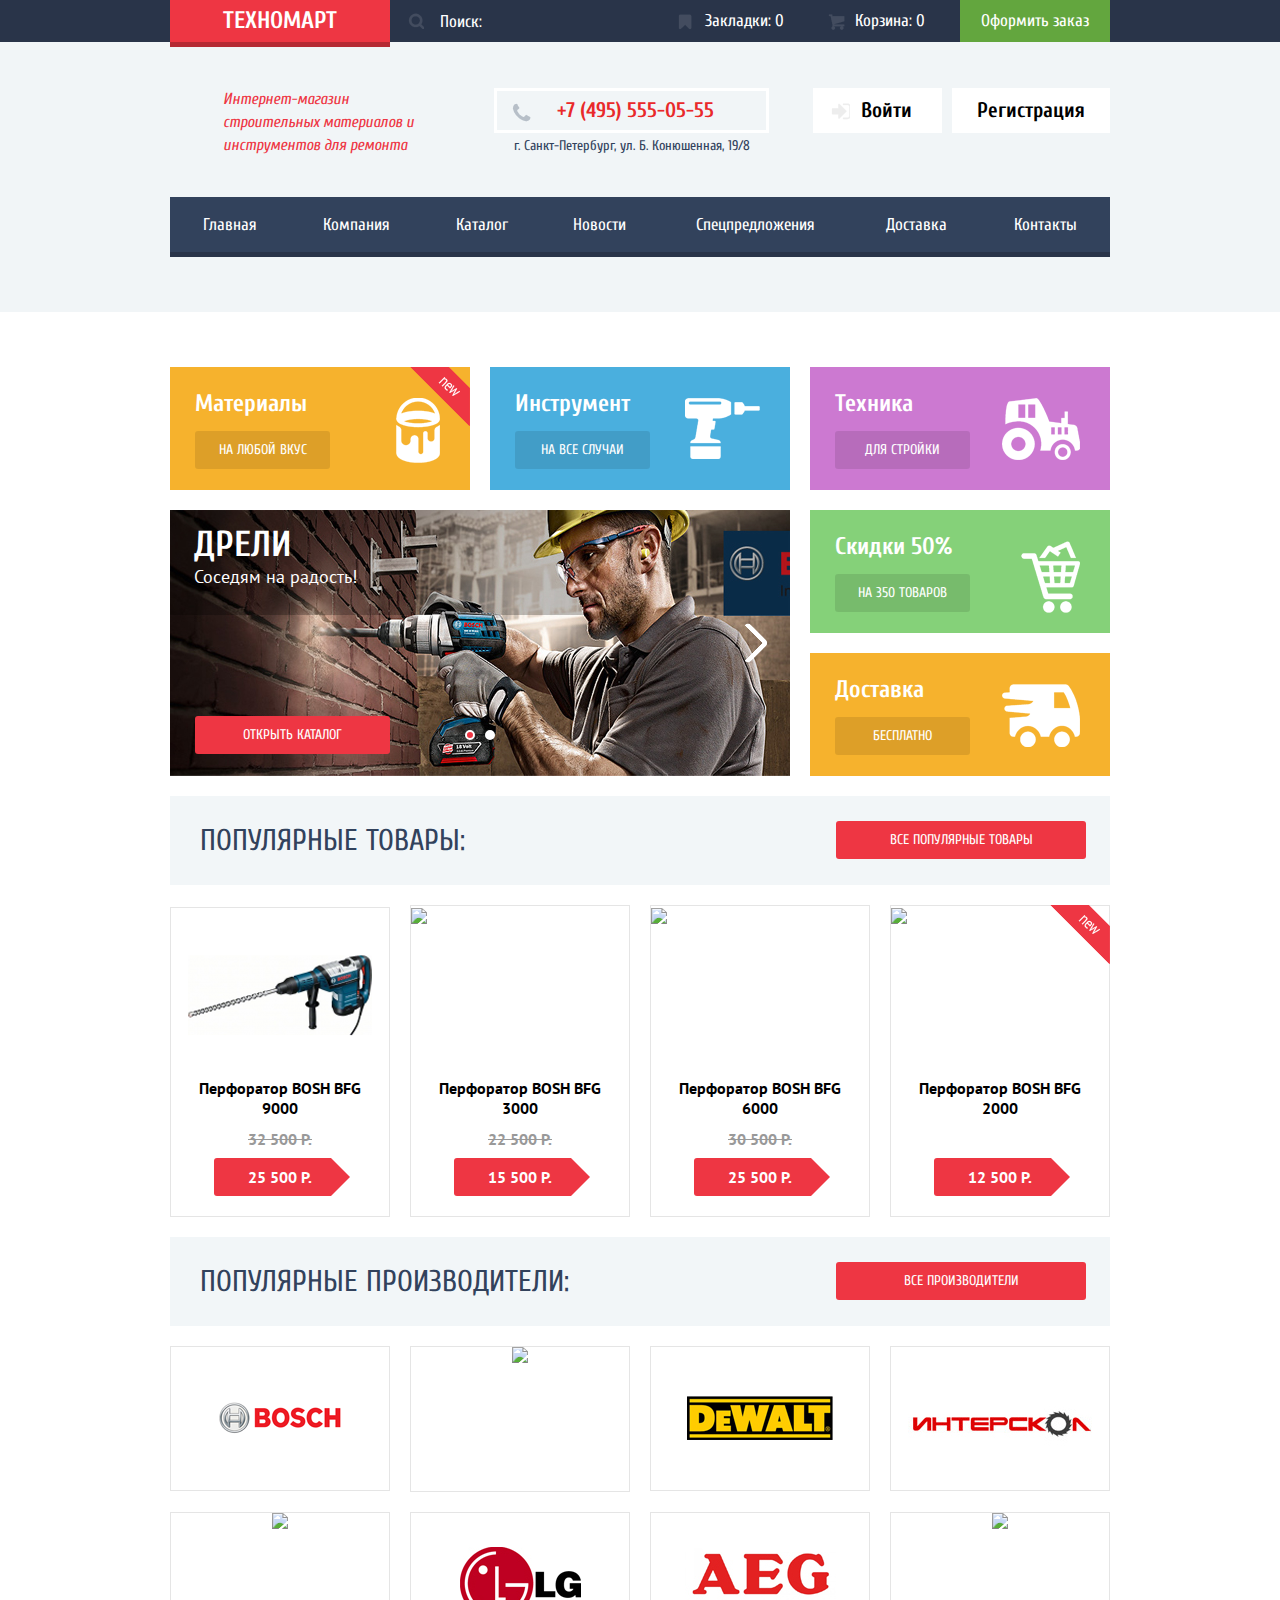
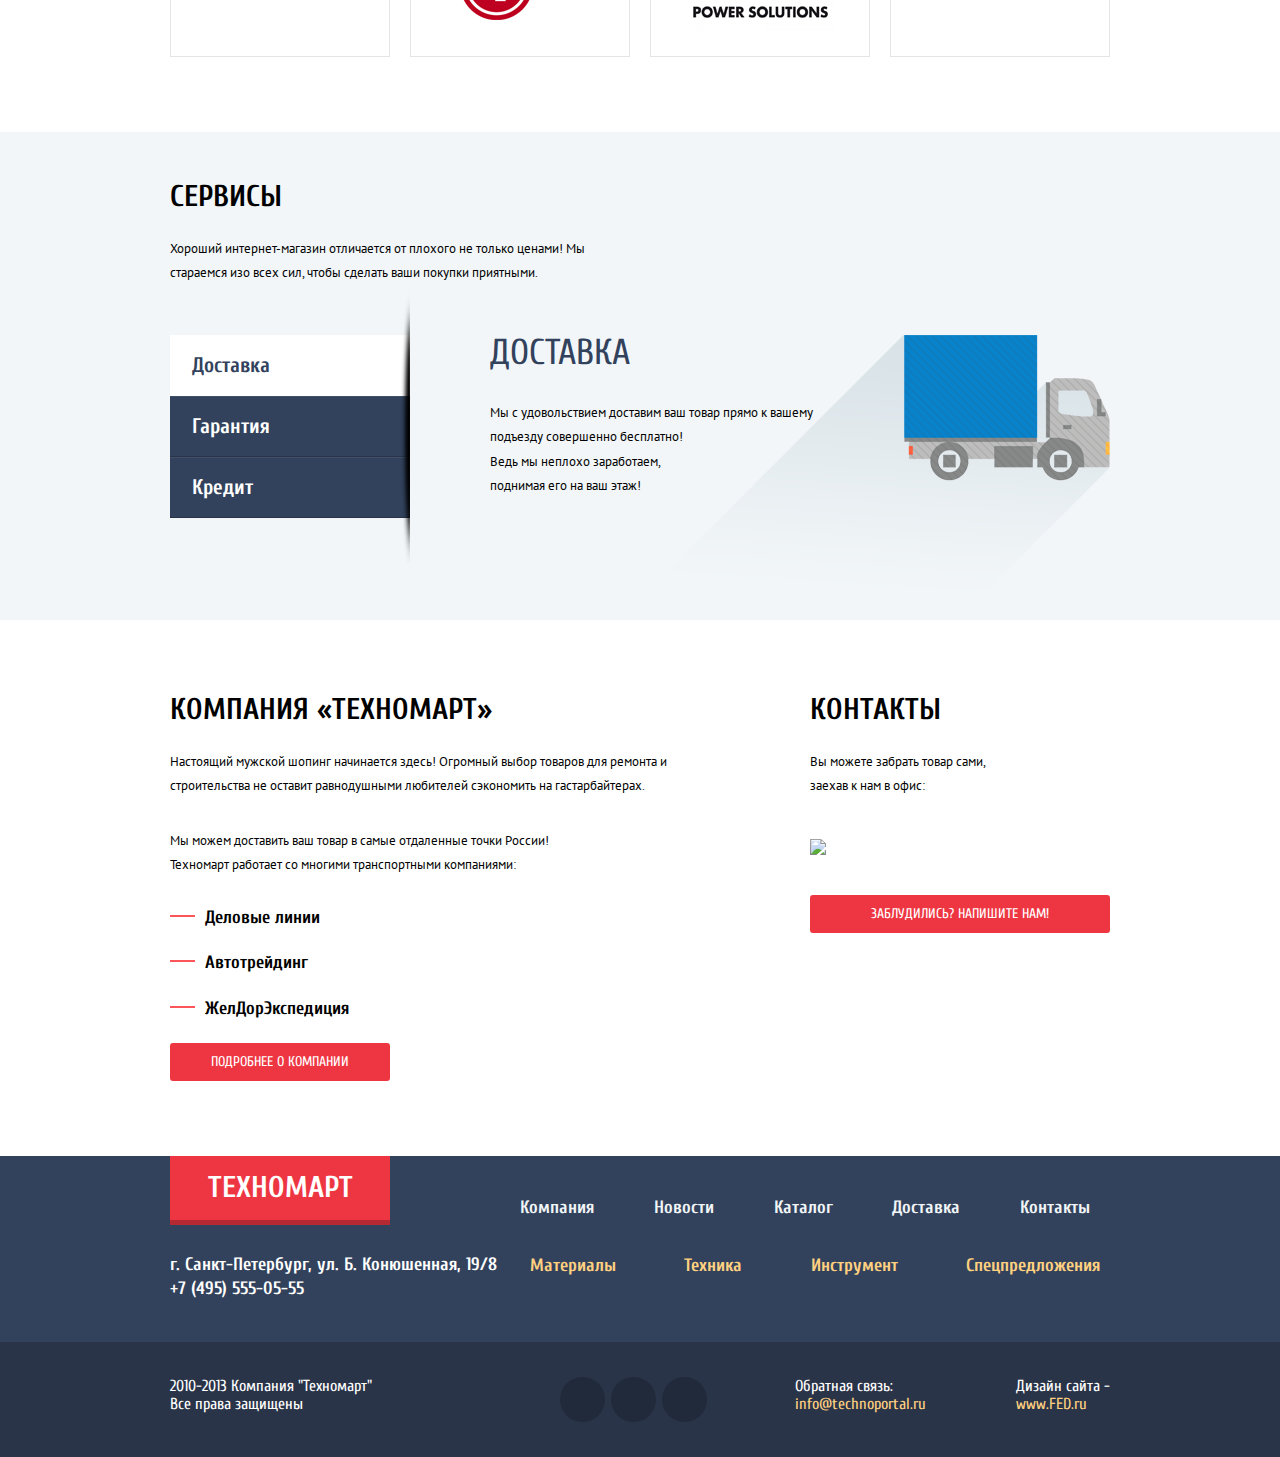
==== commit 715c4de6: "доработки финалка" ====
--- a/index.html
+++ b/index.html
@@ -3,42 +3,50 @@
   <head>
     <meta charset="utf-8">
     <title>HTML Academy: Техномарт</title>
-    <link rel="stylesheet" 
-     href="https://fonts.googleapis.com/css?family=PT+Sans+Narrow:400,700&amp;subset=latin,cyrillic">
-     <link rel="stylesheet" href="../css/style.css">
+    <link href="https://fonts.googleapis.com/css?family=Cuprum:400,700|PT+Sans:400,700&amp;subset=cyrillic" rel="stylesheet">
+     <link rel="stylesheet" href="css/normalize.css">
+     <link rel="stylesheet" href="css/style.css">
   </head>
   <body>
-   <section class="action-menu">
-           <div class="layout-wrapper clearfix">
-       	       <h1 class="btn-technomart"><a href="index.html">Техномарт</a></h1>
+  <section class="action-menu">
+           <div class="layout-center-wrapper clearfix">
+               <h1 class="btn-technomart"><a href="index.html">Техномарт</a></h1>
                <form method="post" class="search" action="#" name="search">
                    <input type="text" placeholder="Поиск:" name="search-item" id="search-item"><label></label>
                </form>  
-               <a class="order" href="#">Оформить заказ</a>  
-               <p class="user-panel busket">Корзина:
+               <a class="order" href="#">Оформить заказ</a>       
+               <a class="user-panel bookmark" href="#">Закладки:
                   <span class="number">0</span>
-               </p>          
-               <p class="user-panel bookmark">Закладки:
+               </a>
+               <a class="user-panel busket" href="#">Корзина:
                   <span class="number">0</span>
-               </p>
+               </a> 
             </div>
    </section>
-   <header class="top-header">
+   <header class="top-header">  
       <div class="layout-center-wrapper">
-                  <div class="action-contact-description clearfix">
-                  <h2 class="description">Интернет-магазин строительных материалов и инструментов для ремонта</h2>
-                    <div class="contact">
-                        <p class="contact-tel">+7 (495) 555-05-55</p>
-                        <p class="contact-adress">Москва, ул. Строителей, д.15</p>
-                    </div>
-                    <div class="account-menu">
-                        <div class="enter-registr">
-                            <a class="account-menu-enter" href="#">Войти</a>
-                            <a class="account-menu-registration" href="#">Регистрация</a>
-                        </div>                     
-                    </div>
+                <div class="action-contact-description clearfix">
+                <h2 class="description">Интернет-магазин строительных материалов и инструментов для ремонта</h2>
+                <div class="contact">
+                <p class="contact-tel">+7 (495) 555-05-55</p>
+                <p class="contact-adress">г. Санкт-Петербург, ул. Б. Конюшенная, 19/8</p>
+                </div>
+                <div class="account-menu">
+                <div class="enter-registr">
+                <a class="account-menu-enter" href="#">Войти</a>
+                <a class="account-menu-registration" href="#">Регистрация</a>
+                </div>
+                <div class="user-panel-block account-no-visible">
+                <p class="account-menu-user-panel">Равшан Джамшутович<a href="#" class="account-menu-exit"></a></p>
+                <div class="account-menu-user-links">
+                <a href="#">Мои заказы</a>
+                <span class="point"></span>
+                <a href="#">Личный кабинет</a>
+                </div>
+                </div>                     
+                </div>
                  </div>
-                     <nav class="main-navigation">
+                     <nav class="main-menu">
                      <ul>
                         <li><a href="index.html">Главная</a></li>
                         <li><a href="#">Компания</a></li>
@@ -49,7 +57,6 @@
                         <li><a href="#">Контакты</a></li>
                     </ul>
                    </nav>
-
             </div>         
         </header>
 
@@ -67,16 +74,38 @@
                 <div class="service-name new materials">
                    <h3 class="service-title">Материалы</h3>
                    <a class="service-description">На любой вкус</a>
-                </div>                                                    
-                <div class="slides clearfix">
-                  <div class="slide drill">
-                  <div class="slide-text">
-                     <h4 class="slide-title">Дрели</h4>
-                     <p>Соседям на радость!</p>
-                     <a href="#" class="btn open-catalog">Открыть каталог</a>
-                  </div>
-                  </div>           
-                </div>
+                </div> 
+           
+              <div class="slider">
+                        <input id="drill" name="instrument" type="radio" checked="">
+                        <input id="perforator" name="instrument" type="radio">
+                        <div class="slider-controls-buttons">
+              <label for="drill"></label>
+              <label for="perforator"></label>
+                        </div>
+                <div class="slider-controls-arrows">
+              <label for="drill" class="slider-prev"></label>
+              <label for="perforator" class="slider-next"></label>
+                        </div>
+            <div class="slides clearfix">
+              <div class="slide drill">
+                <div class="slide-text">
+                  <h4 class="slide-title">Дрели</h4>
+                  <p>Соседям на радость!</p>
+                  <a href="#" class="btn open-catalog">Открыть каталог</a>
+                </div>
+              </div>
+              <div class="slide perforator">
+                <div class="slide-text">
+                  <h4 class="slide-title">Перфораторы</h4>
+                  <p>Настоящие мужские игрушки</p>
+                  <a href="#" class="btn open-catalog">Открыть каталог</a>
+                </div>
+              </div>
+            </div>
+          </div>
+              
+          
                 <div class="service-name sale">
                    <h3 class="service-title">Скидки 50%</h3>
                    <a class="service-description">На 350 товаров</a>
@@ -89,62 +118,87 @@
           <div class="popular-item">
                   <h2 class="popular-title clearfix">Популярные товары: <a href="#" class="btn">Все популярные товары</a></h2>  
                 <div class="sellers">
-                     <div class="sellers-item new">                          
+                     <div class="sellers-item"> 
+                                <div class="actions">
+                                <a class="actions-buy">купить</a>
+                                <a class="actions-bookmark">в закладки</a>
+                                </div>                         
                             <div class="item-foto">
-                                <img src="#" alt="Перфоратор BOSH BFG 9000" width="184" height="164">
+                            <img src="img/snippet.png" alt="Перфоратор BOSH BFG 9000" width="184" height="164">
                             </div>
                             <h4 class="item-title"><a href="#">Перфоратор BOSH BFG 9000</a></h4>
                             <p class="item-price item-price-old">32 500 р.</p>
                             <p class="item-price item-price-new">25 500 р.</p>
                     </div>
-                    <div class="sellers-item-1">                          
+                    <div class="sellers-item"> 
+                                <div class="actions">
+                                <a class="actions-buy">купить</a>
+                                <a class="actions-bookmark">в закладки</a>
+                                </div>                         
                             <div class="item-foto">
-                                <img src="#" alt="Перфоратор BOSH BFG 3000" width="184" height="164">
+                            <img src="img/snippet3.png" alt="Перфоратор BOSH BFG 3000" width="127" height="112">
                             </div>
                             <h4 class="item-title"><a href="#">Перфоратор BOSH BFG 3000</a></h4>
                             <p class="item-price item-price-old">22 500 р.</p>
                             <p class="item-price item-price-new">15 500 р.</p>
                     </div>
-                    <div class="sellers-item-2">                          
+                    <div class="sellers-item">  
+                                <div class="actions">
+                                <a class="actions-buy">купить</a>
+                                <a class="actions-bookmark">в закладки</a>
+                                </div>                        
                             <div class="item-foto">
-                                <img src="#" alt="Перфоратор BOSH BFG 6000" width="184" height="164">
+                            <img src="img/snippet2.png" alt="Перфоратор BOSH BFG 6000" width="127" height="112">
                             </div>
                             <h4 class="item-title"><a href="#">Перфоратор BOSH BFG 6000</a></h4>
                             <p class="item-price item-price-old">30 500 р.</p>
                             <p class="item-price item-price-new">25 500 р.</p>
                     </div>
-                    <div class="sellers-item-2">                          
+                    <div class="sellers-item new">  
+                                <div class="actions">
+                                <a class="actions-buy">купить</a>
+                                <a class="actions-bookmark">в закладки</a>
+                                </div>                        
                             <div class="item-foto">
-                                <img src="#" alt="Перфоратор BOSH BFG 2000" width="184" height="164">
+                            <img src="img/snippet3.png" alt="Перфоратор BOSH BFG 2000" width="127" height="112">
                             </div>
-                            <h4 class="item-title"><a href="#">Перфоратор BOSH BFG 2000</a></h4>        
-                            <p class="item-price">12 500 р.</p>
+                            <h4 class="item-title"><a href="#">Перфоратор BOSH BFG 2000</a></h4>
+                            <p class="item-price item-price-old"></p>        
+                            <p class="item-price item-price-new">12 500 р.</p>
                     </div>
                 </div> 
           </div>
+           <article class="modal-add-product">
+          <span class="icon"></span>
+          <span>Товар добавлен в корзину!</span>
+          <button class="modal-content-close-buy" type="button"></button>
+          <div class="add-product-button">
+            <a class="btn active-btn" href="#ordering">Оформить заказ</a>
+            <a class="btn" href="#">Продолжить Покупки</a>
+          </div>
+        </article>
           <div class="popular-manufacturers clearfix">
                     <h2 class="popular-title">Популярные производители: <a href="#" class="btn">Все производители</a></h2>    
                     <div class="manufacturers">
-                        <a class="manufacturer-logo" title="BOSH" href="#"><img src="#" alt="BOSH" width="126" height="37"></a>
-                        <a class="manufacturer-logo" title="Makita" href="#"><img src="#" alt="Makita" width="123" height="40"></a>
-                        <a class="manufacturer-logo" title="DeWalt" href="#"><img src="#" alt="DeWalt" width="146" height="44"></a>
-                        <a class="manufacturer-logo" title="Интерскол" href="#"><img src="#" alt="Интерскол" width="200" height="88"></a>
-                        <a class="manufacturer-logo" title="Hitachi" href="#"><img src="#" alt="Hitachi" width="169" height="31"></a>
-                        <a class="manufacturer-logo" title="LG" href="#"><img src="#" alt="LG" width="121" height="73"></a>
-                        <a class="manufacturer-logo" title="AEG" href="#"><img src="#" alt="AEG" width="151" height="96"></a>
-                        <a class="manufacturer-logo" title="Metabo" href="#"><img src="#" alt="Metabo" width="204" height="69"></a>
+                        <a class="manufacturer-logo" title="bosh" href="#"><img src="img/bosch.png" alt="BOSH" width="126" height="37"></a>
+                        <a class="manufacturer-logo" title="makita" href="#"><img src="img/makita.png" alt="Makita" width="123" height="40"></a>
+                        <a class="manufacturer-logo" title="deWalt" href="#"><img src="img/dewalt.jpg" alt="DeWalt" width="146" height="44"></a>
+                        <a class="manufacturer-logo" title="интерскол" href="#"><img src="img/inter.jpg" alt="Интерскол" width="200" height="88"></a>
+                        <a class="manufacturer-logo" title="hitachi" href="#"><img src="img/hitachi.jpg" alt="Hitachi" width="169" height="31"></a>
+                        <a class="manufacturer-logo" title="lg" href="#"><img src="img/lg.jpg" alt="lg" width="121" height="73"></a>
+                        <a class="manufacturer-logo" title="aeg" href="#"><img src="img/aeg.jpg" alt="aeg" width="151" height="96"></a>
+                        <a class="manufacturer-logo" title="metabo" href="#"><img src="img/metabo.jpg" alt="Metabo" width="204" height="69"></a>
                     </div>
                 </div>                            
          </div> 
       </section>
-
       <section class="service">
             <div class="layout-center-wrapper">
                 <div class="our-service-title">
                     <h2>Сервисы</h2>
                     <p>Хороший интернет-магазин отличается от плохого не только ценами! Мы стараемся изо всех сил, чтобы сделать ваши покупки приятными.</p>
                 </div>
-                <form class="service-index clearfix" action="https://echo.htmlacademy.ru" method="post">
+                <div class="service-index clearfix">
                     <input type="radio" name="service-name" id="delivery" checked="">
                     <input type="radio" name="service-name" id="garantee">
                     <input type="radio" name="service-name" id="credit">
@@ -158,7 +212,18 @@
                       <p>Мы с удовольствием доставим ваш товар прямо к вашему подъезду совершенно бесплатно!</p>
                       <p>Ведь мы неплохо заработаем, <br>поднимая его на ваш этаж!</p>
                     </div>
-                </form>
+                    <div class="service-info garantee">
+                        <h3 class="service-info-title">Гарантия</h3>
+                        <p>Если купленный у нас товар поломается или заискрит, а также в случае пожара, спровоцированного его возгоранием, вы всегда можете быть уверены в нашей гарантии. Мы обменяем сгоревший товар на новый.</p>
+                        <p>Дом уж восстановите как-нибудь сами.</p>
+                    </div>
+                   <div class="service-info credit">
+                        <h3 class="service-info-title">Кредит</h3>
+                        <p>Залезть в долговую яму стало проще!</p>
+                        <p>Кредитные консультанты прйдут вам на помощь.</p>
+                        <a href="#" class="btn">Отправить заявку</a>
+                  </div>
+                </div>
             </div>
         </section>
       <div class="map-shadow">
@@ -181,24 +246,47 @@
                         <h2>Контакты</h2>
                         <p>Вы можете забрать товар сами, <br>заехав к нам в офис:</p>
                         <div class="map">
-                            <img class="map-img" src="#" alt="Карта проезда в офис" width="300" height="157">
+                            <img class="map-img" src="img/map.jpg" alt="Карта проезда в офис" width="300" height="157">
                         </div>
                         <a class="btn write-us" href="#">Заблудились? Напишите нам!</a> 
+                        <form class="write-us-form clearfix" action="/auth" method="post">
+                            <a href="#" class="write-us-close">Закрыть</a>
+                            <fieldset class="name">
+                                <label for="name">Ваше имя:</label>
+                                <input id="name" name="name" type="text" placeholder="Представьтесь, пожалуйста" required="">
+                            </fieldset>
+                            <fieldset class="email">
+                                <label for="email">Ваш e-mail:</label>
+                                <input id="email" name="email" type="email" placeholder="Для отправки ответа" required="">
+                            </fieldset>
+                            <fieldset class="free-text">
+                                <label for="free-text">Текст письма:</label>
+                                <textarea id="free-text" name="free-text" placeholder="В свободной форме" required=""></textarea>
+                            </fieldset>
+                            <fieldset class="input-buttons  clearfix">
+                                <input type="submit" value="Отправить">
+                                <input type="reset" value="Отмена">
+                            </fieldset>
+                        </form>
                     </div>
                 </div>
             </section>
+        <div class="modal-content-map">
+                <a href="#" class="write-us-close">Закрыть</a>         
+                <iframe src="https://www.google.com/maps/embed?pb=!1m18!1m12!1m3!1d1998.5991035793759!2d30.32192388542382!3d59.938794194914216!2m3!1f0!2f0!3f0!3m2!1i1024!2i768!4f13.1!3m3!1m2!1s0x4696310fca5ba729%3A0xea9c53d4493c879f!2z0JHQvtC70YzRiNCw0Y8g0JrQvtC90Y7RiNC10L3QvdCw0Y8g0YPQuy4sIDE5LCDQodCw0L3QutGCLdCf0LXRgtC10YDQsdGD0YDQsywgMTkxMTg2!5e0!3m2!1sru!2sru!4v1479931915369" width="940" height="450" frameborder="0" style="border:0" allowfullscreen></iframe>
+            </div>
         </div>
         <section class="secondary-menu">
             <div class="layout-center-wrapper clearfix">
                 <div class="contact">
                     <h2 class="btn-technomart"><a href="index.html">Техномарт</a></h2>
-                    <p>г. Москва, ул. Строителей, 15 +7 (495) 555-05-55</p>
+                    <p class="sec-menu">г. Санкт-Петербург, ул. Б. Конюшенная, 19/8<br> +7 (495) 555-05-55</p>
                 </div>
                 <nav class="menu-row">
                     <ul class="menu-row-top">
                         <li><a href="#">Компания</a></li>
                         <li><a href="#">Новости</a></li>
-                        <li><a href="#">Каталог</a></li>
+                        <li><a href="catalog.html">Каталог</a></li>
                         <li><a href="#">Доставка</a></li>
                         <li><a href="#">Контакты</a></li>
                     </ul>
@@ -211,20 +299,20 @@
                 </nav>
             </div>
         </section>
-<footer class="footer">
+        <footer class="footer">
             <div class="layout-center-wrapper clearfix">
                 <div class="copyright-left">
                     <p>2010-2013 Компания "Техномарт"</p>
                     <p>Все права защищены</p>
                 </div>
                 <div class="copyright-left social-button">
-                    <a class="social-btn social-btn-vk" href="#">Вконтакте</a>
-                    <a class="social-btn social-btn-fb" href="#">Фейсбук</a>
-                    <a class="social-btn social-btn-inst" href="#">Инстаграм</a>
+                    <a href="https://vk.com/dozera" class="btn-social btn-social-vk"></a>
+                    <a href="https://www.facebook.com/Dmitriy.Fedonin" class="btn-social btn-social-fb"></a>
+                    <a href="https://www.instagram.com/fed_black/" class="btn-social btn-social-inst"></a>
                 </div>
                 <div class="copyright-right">
-                    <p>Дизайн сайта</p>
-                    <p><a href="https://vk.com/dozera">FED</a></p>
+                    <p>Дизайн сайта -</p>
+                    <p><a href="https://vk.com/dozera">www.FED.ru</a></p>
                 </div>
                 <div class="copyright-right">
                     <p>Обратная связь:</p>
@@ -232,7 +320,127 @@
                 </div>
             </div>
         </footer>
-  </body>
+        <script>
+        var enterBlock = document.querySelector(".enter-registr");
+        var link = enterBlock.querySelector(".account-menu-enter");
+        var userPanel = document.querySelector(".user-panel-block");
+        var close = userPanel.querySelector(".account-menu-exit");
+
+        link.addEventListener("click", function(event) {
+            event.preventDefault();
+            enterBlock.classList.add("account-no-visible");
+            userPanel.classList.remove("account-no-visible");
+        })
+
+        close.addEventListener("click", function(event) {
+            event.preventDefault();
+            enterBlock.classList.remove("account-no-visible");
+            userPanel.classList.add("account-no-visible");
+        })
+
+        if (document.querySelector(".write-us")) {
+            var writeUs = document.querySelector(".write-us");
+            var form = document.querySelector(".write-us-form");
+            var closeForm = form.querySelector(".write-us-close");
+            var namePerson = form.querySelector("#name");
+            var mailPerson = form.querySelector("#email");
+            var textMessage = form.querySelector("#free-text");
+            var storageName = localStorage.getItem("namePerson");
+            var storageMail = localStorage.getItem("mailPerson");
+
+            writeUs.addEventListener("click", function(event) {
+                event.preventDefault();
+                form.classList.add("login-popup-show-animation", "login-popup-show");
+                setTimeout("form.classList.remove('login-popup-show-animation')", 620);
+                if (storageName) {
+                    namePerson.value = storageName;
+                    if (storageMail) {
+                        mailPerson.value = storageMail;
+                        textMessage.focus();
+                    } else {
+                        mailPerson.focus();
+                    }
+                } else {
+                    namePerson.focus();
+                }
+            });
+
+            closeForm.addEventListener("click", function(event) {
+                event.preventDefault();
+                form.classList.remove("login-popup-show");
+            });
+
+            form.addEventListener("submit", function(event) {
+                if (!(namePerson.value && mailPerson.value)) {
+                    event.preventDefault();
+                    form.classList.add("login-popup-error");
+                    setTimeout('form.classList.remove("login-popup-error")', 620);
+                } else {
+                    localStorage.setItem("namePerson", namePerson.value);
+                    localStorage.setItem("mailPerson", mailPerson.value);
+                }
+            });
+
+            window.addEventListener("keydown", function(event) {
+                 if (event.keyCode == 27 && form.classList.contains("login-popup-show")) {
+                    form.classList.remove("login-popup-show");
+                 }
+            });
+        }
+        var linkbuy = document.querySelectorAll(".actions-buy");
+        var buy = document.querySelector(".modal-add-product");
+        var closebuy = document.querySelector(".modal-content-close-buy");
+        for (var i = 0; i < linkbuy.length; i++) {
+            linkbuy[i].addEventListener("click", function(event) { 
+                event.preventDefault();
+                buy.classList.add("modal-content-show");
+            });
+        }
+
+        closebuy.addEventListener("click",function(event) { 
+            event.preventDefault();
+            buy.classList.remove("modal-content-show");
+        });
+        /* Google maps */
+        if (document.querySelector(".map-img")) {
+            var openMap = document.querySelector(".map-img");
+            var modalContentMap = document.querySelector(".modal-content-map");
+            var closeMap = modalContentMap.querySelector(".write-us-close");
+
+            openMap.addEventListener("click", function(event) {
+                event.preventDefault();
+                modalContentMap.classList.add("map-show");
+            })
+
+            closeMap.addEventListener("click", function(event) {
+                event.preventDefault();
+                modalContentMap.classList.remove("map-show");
+            })
+
+            window.addEventListener("keydown", function(event) {
+                 if (event.keyCode == 27 && modalContentMap.classList.contains("map-show")) {
+                         modalContentMap.classList.remove("map-show");
+                 }
+            });
+
+            function initialize() {
+                var myLatLng = new google.maps.LatLng(55.687031, 37.529618);
+                var mapOptions = {
+                    zoom: 16,
+                    center: new google.maps.LatLng(55.687463, 37.526496),
+                    disableDefaultUI: true
+                }
+                var map = new google.maps.Map(document.getElementById("map-canvas"), mapOptions);
+                var marker = new google.maps.Marker({
+                    position: myLatLng,
+                    map: map
+                });
+            }
+            google.maps.event.addDomListener(window, "load", initialize);
+        }
+        </script>
+    </body>
 </html>
 
 
+
--- a/css/style.css
+++ b/css/style.css
@@ -1,14 +1,2144 @@
-html, body{
-margin: 0;
-padding: 0;
+html,
+body,
+ul,
+li,
+main,
+footer,
+header,
+section,
+div,
+p,
+form,
+input,
+label,
+nav,
+h1,
+h2,
+h3,
+h4,
+h5,
+h6,
+fieldset {
+    margin: 0;
+    padding: 0;
 }
 body {
-	min-width: 960px;
-    background: #000000 url("../img/white-background.png") no-repeat center top;
-    color: #ffffff;
-    font-family: "PT Sans Narrow", "Arial", sans-serif;
+    min-width: 960px;
+}
+fieldset {
+    border: none;
+}
+a {
+    text-decoration: none;
+}
+ul {
+    list-style: none;
+}
+.point {
+    display: inline-block;
+    height: 4px;
+    width: 4px;
+    margin: 0 0 2px;
+    background: #ffd180;
+    border-radius: 50%;
+}
+.btn {
+    float: right;
+    padding: 12px 0;
+    background: #ee3643;
+    border-radius: 3px;
+    font: 14px/1 "Cuprum", "Arial", sans-serif;
+    color: #fff;
+    text-transform: uppercase;
+    text-align: center;
+    cursor: pointer;
+}
+.btn:hover {
+    background: #ca2c37;
+}
+.btn:active {
+    background: #ba2732;
+}
+.layout-center-wrapper {
+    width: 940px;
+    margin: 0 auto;
+    padding: 0 10px;
+    position: relative;
+}
+.clearfix::after {
+    content: "";
+    display: table;
+    clear: both;
+}
+.contact-tel::before {
+    content: "";
+    width: 19px;
+    height: 19px;
+    margin: -8px 0 0;
+    background: url("../img/.icon-phone.png") no-repeat;
+    position: absolute;
+    top: 50%;
+}
+.account-menu-enter::before {
+    content: "";
+    width: 19px;
+    height: 19px;
+    margin: -8px 0 0;
+    background: url("../img/.icon-login.png") no-repeat;
+    position: absolute;
+    top: 50%;
+}
+.account-menu-user-panel::before {
+    content: "";
+    width: 19px;
+    height: 19px;
+    margin: -8px 0 0;
+    background: url("../img/.icon-user.png") no-repeat;
+    position: absolute;
+    top: 50%;
+}
+.action-menu {
+    background: #293449;
+    font: 17px/2.48 "Cuprum", "Arial", sans-serif;
+    color: #fff;
+}
+.btn-technomart {
+    width: 220px;
+    float: left;
+}
+.btn-technomart a {
+    display: block;
+    background: #ee3643;
+    box-shadow: 0 5px 0 0 #b52933;
+    font: 700 24px/1.75 "Cuprum", "Arial", sans-serif;
+    color: #fff;
+    text-transform: uppercase;
+    text-align: center;
+}
+.contact a {
+    margin: 0 0 33px;
+    font: 700 30px/2.12 "Cuprum", "Arial", sans-serif;
+}
+.btn-technomart a:hover {
+    background: #ca2c37;
+    box-shadow: 0 5px 0 0 #9a212a;
+}
+.btn-technomart a:active {
+    background: #ba2732;
+    box-shadow: 0 5px 0 0 #91242c;
+}
+.order {
+    width: 150px;
+    float: right;
+    background: #63a63e;
+    color: #fff;
+    text-align: center;
+}
+.order:hover {
+    background: #5fbb2d;
+}
+.order:active {
+    background: #518534;
+}
+.user-panel {
+    position: relative;
+    width: 105px;
+    float: left;
+    padding: 12px 0 12px 45px;
+    font-size: 17px;
+    line-height: 18px;
+    font-weight: 400;
+    font-style: normal;
+    font-family: "Cuprum", "Arial", sans-serif;
+    text-decoration: none;
+    color: #fff;
+    background-color: #293449;
+}
+.user-panel.active {
+    background: #ee3643;
+}
+.busket:hover,
+.bookmark:hover {
+    cursor: pointer;
+}
+.busket:active,
+.bookmark:active {
+    background: #161d29;
+}
+.busket::before,
+.bookmark::before {
+    content: "";
+    margin: -7px 0 0;
+    position: absolute;
+    left: 18px;
+    top: 50%;
+    opacity: .4;
+}
+.busket::before {
+    background: url("../img/.icon-basket.png") no-repeat;
+    height: 18px;
+    width: 18px;
+}
+.bookmark::before {
+    background: url("../img/.icon-bookmark.png") no-repeat;
+    height: 19px;
+    width: 17px;
+}
+.busket:hover::before,
+.bookmark:hover::before {
+    opacity: 1;
+}
+.busket:active::before,
+.bookmark:active::before {
+    opacity: .3;
+}
+.search {
+    float: left;
+    height: 42px;
+    position: relative;
+}
+.search input {
+    height: 100%;
+    width: 220px;
+    padding: 0 0 0 50px;
+    background: none;
+    border: none;
+    position: relative;
+    font: 17px/1 "Cuprum", "Arial", sans-serif;
+    color: #000;
+    cursor: pointer;
+    z-index: 10;
+}
+.search label::before {
+    left: 18px;
+    opacity: .4;
+    z-index: 0;
+}
+.search label::before {
+    content: "";
+    width: 16px;
+    height: 16px;
+    margin: -8px 0 0;
+    background: url("../img/.icon-search.png") no-repeat;
+    position: absolute;
+    top: 50%;
+}
+.search input:hover~label::before {
+    opacity: 1;
+}
+.search input:focus {
+    background: #fff;
+    outline: none;
+    color: #000;
+}
+.search input:focus~label::before {
+    background-position: -17px 0;
+    opacity: 1;
+    z-index: 100;
+    cursor: pointer;
+}
+.search input::-webkit-input-placeholder {
+    color: #fff;
+}
+.search input::-moz-placeholder {
+    color: #fff;
+}
+.search input:-moz-placeholder {
+    color: #fff;
+}
+.search input:-ms-input-placeholder {
+    color: #fff;
+}
+.search input:focus::-webkit-input-placeholder {
+    color: #000;
+}
+.search input:focus::-moz-placeholder {
+    color: #000;
+}
+.search input:focus:-moz-placeholder {
+    color: #000;
+}
+.search input:focus:-ms-input-placeholder {
+    color: #000;
+}
+.top-header {
+    padding: 46px 0 60px 0;
+    background: #f1f5f7;
+}
+.action-contact-description {
+    margin: 0 0 40px;
+}
+.top-header .description {
+    width: 195px;
+    margin: 0 10px 0 0;
+    padding: 0 66px 0 53px;
+    float: left;
+    font: italic normal 16px/1.44 "Cuprum", "Arial", sans-serif;
+    color: #ee3643;
+}
+.top-header .contact {
+    width: 275px;
+    float: left;
+}
+.contact-tel {
+    margin: 0 0 5px;
+    padding: 0 0 0 60px;
+    border: 3px solid #fff;
+    position: relative;
+    font: bold 21px/1.86 "Cuprum", "Arial", sans-serif;
+    color: #e9292a;
+}
+.contact-tel::before {
+    left: 15px;
+}
+.contact-adress {
+    font: 14px/1.13 "Cuprum", "Arial", sans-serif;
+    color: #32425c;
+    text-align: center;
+}
+.account-menu {
+    max-width: 380px;
+    float: right;
+    font-size: 0;
+}
+.account-menu-registration,
+.account-menu-enter,
+.account-menu-user-panel {
+    font: bold 21px/2.14 "Cuprum", "Arial", sans-serif;
+    color: #000;
+    background: #fff;
+    position: relative;
+}
+.account-menu-registration {
+    display: inline-block;
+    margin: 0 0 0 10px;
+    padding: 0 25px;
+}
+.account-menu-enter {
+    display: inline-block;
+    padding: 0 30px 0 48px;
+}
+.account-menu-enter::before {
+    left: 18px;
+    opacity: .3;
+}
+.account-menu-registration:hover,
+.account-menu-enter:hover {
+    color: #ee3643;
+}
+.account-menu-enter:hover::before {
+    opacity: 1;
+}
+.account-menu-registration:active,
+.account-menu-enter:active {
+    color: rgba(0, 0, 0, 0.3);
+}
+.account-menu-enter:active::before {
+    opacity: .3;
+}
+.account-menu-user-panel {
+    display: inline-block;
+    padding: 0 48px;
+    margin: 0 0 5px;
+}
+.account-menu-user-panel::before {
+    left: 18px;
+}
+.account-menu-exit {
+    width: 20px;
+    height: 16px;
+    margin: -8px 0 0;
+    background: url("../img/.icon-login.png") no-repeat;
+    position: absolute;
+    top: 50%;
+    right: 14px;
+    opacity: .3;
+}
+.account-menu-exit:hover {
+    opacity: 1;
+}
+.account-menu-exit:active,
+.account-menu-exit:active+span {
+    opacity: .3;
+}
+.account-menu-user-links {
+    padding: 0 0 0 20px;
+}
+.account-menu-user-links a {
+    background: none;
+    font: 16px/1.13 "Cuprum", "Arial", sans-serif;
+    color: #32425c;
+    text-decoration: underline;
+}
+.account-menu-user-links a:hover {
+    color: #ee3643;
+}
+.account-menu-user-links a:active {
+    color: #32425c;
+    opacity: .3;
+}
+.account-menu-user-links .point {
+    margin: 0 15px 2px;
+    background: #32425c;
+}
+.user-panel-block {
+    display: block;
+}
+.account-no-visible {
+    display: none;
+}
+.main-menu ul {
+    display: table;
+    width: 100%;
+    background: #32425c;
+}
+.main-menu li {
+    display: table-cell;
+}
+.main-menu a {
+    display: block;
+    font: 17px/3.24 "Cuprum", sans-serif;
+    color: #fff;
+    text-align: center;
+    padding: 0 25px;
+    box-shadow: 0 5px 0 0 #293449;
+}
+.main-menu a:hover {
+    background: #293449;
+}
+.main-menu a:active {
+    background: #1d2739;
+    box-shadow: 0 5px 0 0 #1d2739;
+    color: rgba(255, 255, 255, 0.3);
+}
+.catalog {
+    padding: 55px 0;
+    color: #fff;
+}
+.service-name {
+    width: 275px;
+    height: 76px;
+    margin: 0 0 20px 20px;
+    padding: 25px 0 22px 25px;
+    float: right;
+    position: relative;
+}
+.new::after {
+    content: "";
+    position: absolute;
+    width: 60px;
+    height: 59px;
+    top: 0;
+    right: 0;
+    background: url("../img/flag-new.png") no-repeat 0;
+    z-index: 1000;
+}
+.sellers-item.new::after {
+    top: -1px;
+    right: -1px;
+}
+.service-name.technics {
+    background: #cc79d1;
+}
+.service-name.technics::before {
+    content: "";
+    margin: -31px 0 0;
+    position: absolute;
+    right: 30px;
+    height: 62px;
+    width: 78px;
+    background-position: 1px 0;
+    background: url("../img/layer-3.png") no-repeat;
+    top: 50%;
+}
+.service-name.tool {
+    background: #4aafde;
+}
+.service-name.tool::before {
+    content: "";
+    margin: -31px 0 0;
+    position: absolute;
+    right: 30px;
+    height: 61px;
+    width: 75px;
+    background-position: -45px 0;
+    background: url("../img/layer-2.png") no-repeat;
+    top: 50%;
+}
+.service-name.materials {
+    background: #f6b22d;
+    margin-left: 0;
+}
+.service-name.materials::before {
+    content: "";
+    margin: -31px 0 0;
+    position: absolute;
+    right: 30px;
+    height: 65px;
+    width: 44px;
+    background: url("../img/layer-1.png") no-repeat;
+    top: 50%;
+}
+.service-name.sale {
+    background: #85d179;
+}
+.service-name.sale::before {
+    content: "";
+    margin: -31px 0 0;
+    position: absolute;
+    right: 30px;
+    height: 72px;
+    width: 59px;
+    background-position: -200px 0;
+    background: url("../img/layer-4.png") no-repeat;
+    top: 50%;
+}
+.service-name.delivery {
+    background: #f6b22d;
+}
+.service-name.delivery::before {
+    content: "";
+    margin: -31px 0 0;
+    position: absolute;
+    right: 30px;
+    height: 63px;
+    width: 78px;
+    background-position: -260px 0;
+    background: url("../img/layer-5.png") no-repeat;
+    top: 50%;
+}
+.slider {
+    width: 620px;
+    height: 266px;
+    float: left;
+    position: relative;
+    overflow: hidden;
+}
+.slider input {
+    display: none;
+}
+.slider-controls-buttons {
+    width: 160px;
+    height: 10px;
+    margin: 0 0 0 -80px;
+    position: absolute;
+    bottom: 36px;
+    left: 50%;
+    z-index: 1000;
+    text-align: center;
+    font-size: 0;
+}
+.slider-controls-buttons label {
+    display: inline-block;
+    width: 6px;
+    height: 6px;
+    margin: 0 5px;
+    background: #fff;
+    border: 2px solid #fff;
+    border-radius: 50%;
+    vertical-align: top;
+    cursor: pointer;
+}
+.slider #drill:checked~.slider-controls-buttons label[for="drill"],
+.slider #perforator:checked~.slider-controls-buttons label[for="perforator"] {
+    background: #ee3643;
+}
+.slider #perforator:checked~.slides {
+    left: -620px;
+}
+.slider #drill:checked~.slides {
+    left: 0;
+}
+.slider #drill:checked~.slider-controls-arrows label[for="drill"]::after,
+.slider #perforator:checked~.slider-controls-arrows label[for="perforator"]::after {
+    opacity: 0;
+    cursor: default;
+}
+.slider-controls-arrows {
+    height: 100%;
+    position: relative;
+}
+.slider-prev::after,
+.slider-next::after {
+    display: block;
+    content: "";
+    height: 25px;
+    width: 25px;
+    margin: -15px 0 0;
+    border-right: 5px solid #fff;
+    border-bottom: 5px solid #fff;
+    border-radius: 5px;
+    position: absolute;
+    right: 27px;
+    top: 50%;
+    z-index: 1000;
+    -moz-transform: rotate(-45deg);
+    -ms-transform: rotate(-45deg);
+    -webkit-transform: rotate(-45deg);
+    -o-transform: rotate(-45deg);
+    transform: rotate(-45deg);
+    cursor: pointer;
+}
+.slider-prev::after {
+    -moz-transform: rotate(135deg);
+    -ms-transform: rotate(135deg);
+    -webkit-transform: rotate(135deg);
+    -o-transform: rotate(135deg);
+    transform: rotate(135deg);
+    left: 27px;
+}
+.slider-prev:hover::after,
+.slider-next:hover::after {
+    box-shadow: 2px 2px 2px 0 #fff;
+}
+.slider-prev:active::after,
+.slider-next:active::after {
+    border-color: #ee3643;
+    box-shadow: 2px 2px 2px 0 #ee3643;
+}
+.slides {
+    width: 200%;
+    height: 100%;
+    position: absolute;
+    top: 0;
+    left: 0;
+}
+.slide {
+    float: left;
+    height: 100%;
+    width: 620px;
+    position: relative;
+}
+.perforator {
+    background: url("../img/slide-2.jpg") no-repeat;
+}
+.drill {
+    background: url("../img/slide-1.jpg") no-repeat;
+}
+.slide-text {
+    width: 260px;
+    padding: 15px 24px;
+    color: #fff;
+}
+.slide-title {
+    font: bold 36px/1.1 "Cuprum", "Arial", sans-serif;
+    text-transform: uppercase;
+}
+.slide-text p {
+    font: 18px/1.33 "PT Sans", "Arial", sans-serif;
+}
+.open-catalog {
+    width: 195px;
+    position: absolute;
+    bottom: 22px;
+    left: 25px;
+}
+.service-title {
+    font: bold 24px/1 "Cuprum", "Arial", sans-serif;
+}
+.service-description {
+    display: inline-block;
+    width: 135px;
+    margin: 15px 0 0;
+    background: rgba(0, 0, 0, 0.1);
+    border-radius: 3px;
+    font: 14px/2.71 "Cuprum", "Arial", sans-serif;
+    text-transform: uppercase;
+    text-align: center;
+}
+.service-description:hover {
+    background: rgba(0, 0, 0, 0.2);
+    cursor: pointer;
+}
+.service-description:active {
+    background: rgba(0, 0, 0, 0.3);
+}
+.popular-title {
+    margin: 0 0 20px;
+    padding: 25px 24px 25px 30px;
+    background: #f7f3ec;
+    font: 30px/1.3 "Cuprum", "Arial", sans-serif;
+    text-transform: uppercase;
+    color: #32425c;
+}
+.popular-title .btn {
+    width: 250px;
+}
+.sellers,
+.manufacturers {
+    font-size: 0;
+    margin: 0 0 0 -20px
+}
+.sellers-item {
+    display: inline-block;
+    width: 218px;
+    margin: 0 0 20px 20px;
+    padding: 0 0 20px;
+    background: #fff;
+    border: 1px solid #e5e5e5;
+    position: relative;
+    font: 600 16px/1.25 "PT Sans", "Arial", sans-serif;
+    text-align: center;
+}
+.sellers-item:hover {
+    box-shadow: 0 7px 25px 0 rgba(41, 52, 73, 0.5);
+}
+.sellers-item:hover .actions {
+    display: block;
+}
+.item-title {
+    padding: 0 25px;
+    margin: 0 0 2px;
+    font-weight: 600;
+}
+.item-title a {
+    color: #000;
+}
+.item-title a:hover,
+.item-title a:active {
+    color: #ee3643;
+}
+.item-price {
+    min-height: 38px;
+    line-height: 38px;
+    text-transform: uppercase;
+}
+.item-price-old {
+    color: #999;
+    text-decoration: line-through;
+}
+.item-price-new {
+    display: inline-block;
+    padding: 0 34px;
+    background: #ee3643;
+    border-bottom-left-radius: 3px;
+    border-top-left-radius: 3px;
+    position: relative;
+    z-index: 0;
+    color: #fff;
+}
+.item-price-new::after {
+    content: "";
+    border-style: solid;
+    border-width: 19px 0 19px 19px;
+    border-color: #fff #fff #fff #ee3643;
+    position: absolute;
+    z-index: 5;
+    right: -4px;
+}
+.item-foto {
+    line-height: 170px;
+}
+.actions {
+    display: none;
+    width: 218px;
+    height: 88px;
+    padding: 40px 0;
+    background: rgba(255, 255, 255, .8);
+    position: absolute;
+    top: 0;
+    left: 0;
+    z-index: 10;
+}
+.actions-buy,
+.actions-bookmark {
+    display: block;
+    width: 135px;
+    margin: 0 auto 7px;
+    padding: 7px 0;
+    border: 3px solid #63a63e;
+    border-bottom-color: #367315;
+    border-radius: 3px;
+    position: relative;
+    font: 14px/1.29 "Cuprum", "Arial", sans-serif;
+    color: #fff;
+    text-decoration: none;
+    text-transform: uppercase;
+    cursor: pointer;
+}
+.actions-bookmark {
+    color: #32425c;
+    background: #fff;
+    border-bottom-color: #63a63e;
+}
+.actions-buy {
+    background: #63a63e;
+}
+.actions-bookmark:hover {
+    border: 3px solid #32425c;
+}
+.actions-bookmark:active {
+    border: 3px solid #32425c;
+    opacity: .3;
+}
+.actions-buy:hover {
+    background: #5fbb2d;
+    border: 3px solid #5fbb2d;
+    border-bottom-color: #367315;
+}
+.actions-buy:active {
+    background: #518534;
+    border: 3px solid #518534;
+    color: rgba(255, 255, 255, 0.3);
+}
+.actions-buy::before {
+    content: "";
+    height: 13px;
+    width: 16px;
+    margin: -8px 0 0;
+    background: url("img/icon-image.png") no-repeat -47px 0;
+    position: absolute;
+    left: 14px;
+    top: 50%;
+    opacity: .2;
+}
+.actions-buy:hover::before {
+    opacity: 1;
+}
+.actions-buy:active::before {
+    opacity: .2;
+}
+.manufacturer-logo {
+    display: inline-block;
+    width: 218px;
+    margin: 0 0 20px 20px;
+    background: #fff;
+    border: 1px solid #e5e5e5;
+    line-height: 143px;
+    vertical-align: top;
+    text-align: center;
+}
+.manufacturer-logo:hover {
+    box-shadow: 0 7px 25px 0 rgba(41, 52, 73, 0.5);
+}
+.manufacturer-logo:active {
+    box-shadow: 0 4px 10px 0 rgba(41, 52, 73, 0.5);
+}
+.item-foto img,
+.manufacturer-logo img {
+    vertical-align: middle;
+    max-width: 100%;
+}
+.service {
+    background: #f2f6f8;
+    padding: 50px 0 0;
+}
+.service h2,
+.about-us h2,
+.goods-description h2 {
+    margin: 0 0 25px;
+    font: bold 30px/1 "Cuprum", "Arial", sans-serif;
+    color: #000;
+    text-transform: uppercase;
+}
+.service p {
+    width: 460px;
+    margin: 0 0 50px;
+    font: 13px/1.85 "PT Sans", "Arial", sans-serif;
+}
+.service-index input {
+    display: none;
+}
+.service-control {
+    float: left;
+    position: relative;
+}
+.service-control::after {
+    content: "";
+    height: 272px;
+    width: 10px;
+    margin: -136px 0 0;
+    background: url("../img/icon-image.png") -200px 0;
+    position: absolute;
+    top: 50%;
+    right: 0px;
+}
+.service-control label {
+    display: block;
+    width: 218px;
+    padding: 0 0 0 22px;
+    border-top: #405069 solid 1px;
+    border-bottom: #293449 solid 1px;
+    background: #32425c;
+    font: bold 21px/2.81 "Cuprum", "Arial", sans-serif;
+    color: #fff;
+    cursor: pointer;
+}
+.service-control label:hover,
+.service-control label:active {
+    background: #293449;
+}
+#delivery:checked~.service-control label[for="delivery"],
+#garantee:checked~.service-control label[for="garantee"],
+#credit:checked~.service-control label[for="credit"] {
+    background: #fff;
+    border-color: #fff;
+    color: #32425c;
+}
+.service-info {
+    display: none;
+    width: 620px;
+    height: 285px;
+    margin: 0 0 0 80px;
+    float: left;
+    position: relative;
+}
+.service-info.delivery::after {
+    content: "";
+    background: url("../img/sm-1.png") no-repeat;
+    width: 468px;
+    height: 261px;
+    top: 25px;
+    position: absolute;
+    right: 0;
+    top: 0;
+}
+.service-info.garantee::after {
+    content: "";
+    background: url("../img/sm-2.png") no-repeat;
+    width: 389px;
+    height: 283px;
+    top: 25px;
+    position: absolute;
+    right: 0;
+    top: 0;
+}
+.service-info.credit::after {
+    content: "";
+    background: url("../img/sm-3.png") no-repeat;
+    width: 465px;
+    height: 285px;
+    top: 25px;
+    position: absolute;
+    right: 0;
+    top: 0;
+}
+.service-info-title {
+    margin: 0 0 30px;
+    font: normal 36px/1 "Cuprum", "Arial", sans-serif;
+    color: #32425c;
+    text-transform: uppercase;
+}
+.service-info p {
+    width: 350px;
+    margin: 0;
+}
+.service .btn {
+    width: 195px;
+    float: left;
+    margin: 20px 0 0;
+}
+#delivery:checked~.service-info.delivery,
+#garantee:checked~.service-info.garantee,
+#credit:checked~.service-info.credit {
+    display: block;
+}
+.map-shadow {
+    position: relative;
+}
+.about-us {
+    padding: 75px 0;
+    background: #fff;
+    position: relative;
+    z-index: 10;
+}
+.left-column {
+    float: left;
+    width: 550px;
+    margin: 0 90px 0 0;
+}
+.quotes::after {
+    content: "\00BB";
+}
+.quotes::before {
+    content: "\00AB";
+}
+.left-column li {
+    margin: 0 0 24px;
+    padding: 0 0 0 35px;
+    font: bold 18px/1.2 "Cuprum", "Arial", sans-serif;
+    position: relative;
+}
+.left-column li::before {
+    content: "";
+    width: 25px;
+    border-bottom: 2px #fb565a solid;
+    position: absolute;
+    left: 0;
+    top: 8px;
+}
+.right-column {
+    float: right;
+    width: 300px;
+}
+.about-us p {
+    margin: 0 0 30px;
+    font: 13px/1.85 "PT Sans", "Arial", sans-serif;
+}
+.about-company {
+    float: left;
+    width: 220px;
+}
+.right-column .btn {
+    width: 100%;
+    text-align: center;
+}
+.map {
+    margin: 40px 0;
+    cursor: pointer;
+    font-size: 0;
+}
+.map-img {
+    max-width: 100%;
+}
+.modal-content-map {
+    width: 940px;
+    height: 446px;
+    margin: -223px 0 0 -470px;
+    background: #fff;
+    box-shadow: 0 0 16px 2px rgba(35, 31, 32, .5);
+    position: absolute;
+    left: 50%;
+    top: 50%;
+    z-index: -1;
+}
+.map-show {
+    z-index: 100;
+}
+#map-canvas {
+    width: 100%;
+    height: 100%;
+}
+/* Форма отправки письма*/
+
+.modal-content-close-buy::after,
+.modal-content-close-buy::before,
+.modal-content-close-lesson::after,
+.modal-content-close-lesson::before,
+.modal-content-close-map::after,
+.modal-content-close-map::before {
+    content: '';
+    position: absolute;
+    top: 15px;
+    right: 15px;
+    -webkit-transform: rotate(-45deg);
+    transform: rotate(-45deg);
+    width: 20px;
+    height: 5px;
+    background: #ee3643;
+    border: none;
+    cursor: pointer;
+}
+.modal-content-close-buy::after,
+.modal-content-close-lesson::after,
+.modal-content-close-map::after {
+    -webkit-transform: rotate(45deg);
+    transform: rotate(45deg);
+}
+.write-us-form {
+    display: none;
+    width: 460px;
+    margin: 0 0 0 -310px;
+    padding: 25px 80px 0;
+    background: #fff;
+    border-top: 7px solid #ee3643;
+    box-shadow: 0 20px 40px 0 rgba(0, 1, 1, .75);
+    position: absolute;
+    top: 130px;
+    left: 50%;
+    z-index: 1000;
+    overflow: hidden;
+}
+.write-us-close {
+    display: inline-block;
+    width: 21px;
+    height: 21px;
+    position: absolute;
+    top: 16px;
+    right: 9px;
+    z-index: 1000;
+    font-size: 0;
+}
+.write-us-close::after,
+.write-us-close::before {
+    content: "";
+    width: 28px;
+    height: 6px;
+    margin: -3px 0 0 -14px;
+    background: #ee3643;
+    position: absolute;
+    top: 50%;
+    left: 50%;
+}
+.write-us-close::after {
+    -webkit-transform: rotate(45deg);
+    -moz-transform: rotate(45deg);
+    -ms-transform: rotate(45deg);
+    -o-transform: rotate(45deg);
+    transform: rotate(45deg);
+}
+.write-us-close::before {
+    webkit-transform: rotate(-45deg);
+    -moz-transform: rotate(-45deg);
+    -ms-transform: rotate(-45deg);
+    -o-transform: rotate(-45deg);
+    transform: rotate(-45deg);
+}
+.write-us-close:hover::after,
+.write-us-close:hover::before {
+    background: #ca2c37;
+}
+.write-us-close:active::after,
+.write-us-close:active::before {
+    background: #ba2732;
+}
+.write-us-form fieldset {
+    margin: 20px 0 0;
+    padding: 0;
+    border: none;
+    font-size: 0;
+}
+.write-us-form label {
+    display: block;
+    margin: 0 0 10px;
+    font: 700 18px/1 "Cuprum", "Arial", sans-serif;
+    f;
+}
+.write-us-form .name,
+.write-us-form .email {
+    width: 220px;
+    margin: 0 20px 20px 0;
+    float: left;
+}
+.write-us-form .input-buttons {
+    background: #f1f1f1;
+    padding: 37px 9999px;
+    margin: 0 -9999px;
+}
+.write-us-form .email {
+    margin: 0;
+}
+.write-us-form .free-text {
+    clear: both;
+    margin: 0 0 37px 0;
+}
+.write-us-form [type="text"],
+.write-us-form [type="email"],
+.write-us-form textarea {
+    width: 100%;
+    padding: 8px 15px;
+    box-sizing: border-box;
+    border: 2px solid #d7dcde;
+    border-radius: 3px;
+    outline: none;
+    font: 400 13px/1.38 "Cuprum", "Arial", sans-serif;
+    color: #999;
+}
+.write-us-form textarea {
+    height: 115px;
+}
+.write-us-form [type="text"]:hover,
+.write-us-form [type="email"]:hover,
+.write-us-form textarea:hover {
+    border: 2px solid #a2a9ac;
+}
+.write-us-form [type="text"]:focus,
+.write-us-form [type="email"]:focus,
+.write-us-form textarea:focus {
+    border: 2px solid #56bffb;
+}
+.input-buttons input {
+    width: 220px;
+    margin: 0 20px 0 0;
+    border: none;
+    outline: none;
+    border-radius: 3px;
+    float: left;
+    font: 14px/2.7 "Cuprum", "Arial", sans-serif;
+    text-transform: uppercase;
+    cursor: pointer;
+    text-align: center;
+}
+.input-buttons [type="submit"] {
+    background: #ee3643;
+    color: #fff;
+}
+.input-buttons [type="reset"] {
+    margin: 0;
+    background: #fff;
+    color: #000;
+}
+.input-buttons [type="submit"]:hover {
+    background: #ca2c37;
+}
+.input-buttons [type="submit"]:active {
+    background: #ba2732;
+}
+.input-buttons [type="reset"]:hover {
+    background: #e5e5e5;
+}
+.input-buttons [type="reset"]:active {
+    background: #d5d5d5;
+}
+.write-us-form input::-webkit-input-placeholder,
+.write-us-form textarea::-webkit-input-placeholder {
+    color: #999;
+}
+.write-us-form input::-moz-placeholder,
+.write-us-form textarea::-moz-placeholder {
+    color: #999;
+}
+.write-us-form input:-moz-placeholder,
+.write-us-form textarea:-moz-placeholder {
+    color: #999;
+}
+.write-us-form input:-ms-input-placeholder,
+.write-us-form textarea:-ms-input-placeholder {
+    color: #999;
+}
+.secondary-menu {
+    padding: 0 0 40px;
+    background: #32425c;
+    font: bold 18px/1.33 "Cuprum", "Arial", sans-serif;
+    color: #fff;
+}
+.contact {
+    width: 220px;
+    float: left;
+}
+.sec-menu {
+    width: 380px;
+    float: left;
+}
+.menu-row {
+    padding: 30px 0 0;
+    float: right;
+}
+.menu-row a:hover {
+    text-decoration: underline;
+}
+.menu-row a:active {
+    opacity: .3;
+}
+.menu-row ul {
+    width: 570px;
+    margin: 10px 0 0;
+    text-align: justify;
+}
+.menu-row-bottom {
+    padding-left: 10px;
+    padding-right: 10px;
+}
+.menu-row-top a,
+.menu-row-bottom a,
+.menu-row-top li,
+.menu-row-bottom li {
+    display: inline-block;
+}
+.menu-row-top a {
+    color: #f1f5f7;
+}
+.menu-row-bottom a {
+    color: #ffd180;
+}
+.menu-row-top::after,
+.menu-row-bottom::after {
+    content: "";
+    display: inline-block;
+    width: 100%;
+}
+.footer {
+    padding: 35px 0;
+    background: #293449;
+    font: 16px/1.13 "Cuprum", "Arial", sans-serif;
+    color: #fff;
+}
+.footer a {
+    color: #ffd180;
+}
+.copyright-left {
+    min-height: 40px;
+    float: left;
+}
+.copyright-left:first-child {
+    width: 240px;
+}
+.social-button {
+    margin: 0 0 0 150px;
+    font-size: 0;
+}
+.copyright-right {
+    min-height: 40px;
+    float: right;
+}
+.copyright-right a:hover {
+    text-decoration: underline;
+}
+.copyright-right a:active {
+    color: #ee3643;
+}
+.copyright-right:last-child {
+    margin: 0 90px 0 0;
+}
+.btn-social {
+    display: inline-block;
+    height: 45px;
+    width: 45px;
+    margin: 0 6px 0 0;
+    background: #212a3a;
+    border-radius: 50%;
+    position: relative;
+}
+.btn-social:hover {
+    background: #ee3643;
+}
+.btn-social:active {
+    opacity: .3;
+}
+.btn-social:last-child {
+    margin: 0;
+}
+.btn-social-vk::before,
+.btn-social-fb::before,
+.btn-social-inst::before {
+    content: "";
+    position: absolute;
+    top: 50%;
+    left: 50%;
+}
+.btn-social-vk::before {
+    background: url("../img/.icon-vk.png");
+    height: 12px;
+    width: 20px;
+    margin: -6px 0 0 -8px;
+}
+.btn-social-fb::before {
+    background: url("../img/.icon-facebook.png");
+    height: 17px;
+    width: 10px;
+    margin: -9px 0 0 -5px;
+}
+.btn-social-inst::before {
+    background: url("../img/.icon-instagramm.png");
+    height: 18px;
+    width: 16px;
+    margin: -8px 0 0 -7px;
+}
+/*--------------------------catalog.html----------------------*/
+
+.btn-show {
+    padding: 11px 38px 8px;
+    font-weight: 400;
+    font-style: normal;
+    font-size: 13px;
+    line-height: 18px;
+    font-family: "PT Sans", "Arial", sans-serif;
+    text-transform: uppercase;
+    color: #000;
+    background: #fff;
+    border: 1px solid #e5e5e5;
+    border-radius: 3px;
+    cursor: pointer;
+}
+.breadcrumbs {
+    margin: 0 0 20px;
+    font-size: 0;
+}
+.breadcrumbs li {
+    display: inline-block;
+    position: relative;
+}
+.breadcrumbs li+li {
+    padding: 0 0 0 40px;
+}
+.breadcrumbs li:first-child a {
+    height: 12px;
+    width: 14px;
+    text-indent: -9999px;
+    background: url("../img/.icon-home.png") no-repeat 0;
+}
+.breadcrumbs a {
+    display: inline-block;
+    font: 12px/1 "PT Sans", "Arial", sans-serif;
+    color: #000;
+    text-transform: uppercase;
+    vertical-align: middle;
+}
+.breadcrumbs a:hover {
+    opacity: .5;
+}
+.breadcrumbs li+li::before {
+    content: "";
+    height: 4px;
+    width: 4px;
+    margin: -4px 0 0;
+    border-bottom: 2px solid #c1c6ce;
+    border-right: 2px solid #c1c6ce;
+    position: absolute;
+    left: 17px;
+    top: 50%;
+    -moz-transform: rotate(-45deg);
+    -o-transform: rotate(-45deg);
+    -webkit-transform: rotate(-45deg);
+    transform: rotate(-45deg);
+}
+.catalog .popular-title {
+    background: #f2f6f8;
+}
+.set {
+    margin-bottom: 15px;
+}
+.modal-add-product,
+.modal-write-us {
+    border-top: 7px solid #ee3643;
+    width: 620px;
+}
+.modal-add-product,
+.modal-map,
+.modal-write-us {
+    display: none;
+    background: #fff;
+    box-shadow: 0 30px 50px rgba(0, 0, 0, .7);
+}
+.modal-content-show,
+.modal-content-show-map {
+    position: fixed;
+    top: 5%;
+    left: 50%;
+    z-index: 200;
+    -webkit-transform: translateX(-50%);
+    transform: translateX(-50%);
+    display: block;
+    -webkit-animation: bounce .4s;
+    animation: bounce .4s;
+}
+.modal-add-product .icon {
+    position: relative;
+    display: inline-block;
+    margin: 47px 32px 50px 80px;
+    width: 66px;
+    height: 66px;
+    line-height: 42px;
+    font-family: "Arial", sans-serif;
+    vertical-align: middle;
+    text-decoration: none;
+    background: #693;
+    border-radius: 50px;
+}
+.modal-add-product .icon::before {
+    content: "";
+    position: absolute;
+    top: 22px;
+    left: 15px;
+    width: 46px;
+    height: 42px;
+    background: url("../img/hape.png") no-repeat;
+}
+.icon+span {
+    display: inline-block;
+    vertical-align: middle;
+    font-size: 30px;
+}
+.add-product-button .btn,
+.icon+span {
+    line-height: 18px;
+    font-weight: 400;
+    font-style: normal;
+    font-family: "Cuprum", "Arial", sans-serif;
+    color: #000;
+    background: #fff;
+}
+[type=reset],
+[type=submit],
+button,
+html [type=button] {
+    -webkit-appearance: button;
+}
+.modal-content-close-buy,
+.modal-content-close-lesson,
+.modal-content-close-map {
+    padding: 0;
+    border: none;
+}
+button,
+select {
+    text-transform: none;
+}
+button,
+hr,
+input {
+    overflow: visible;
+}
+button,
+input,
+select,
+textarea {
+    font: inherit;
+    margin: 0;
+}
+.add-product-button {
+    padding: 48px 0 46px;
+    text-align: center;
+    font-size: 0;
+    line-height: 0;
+    background: #f1f1f1;
+}
+.add-product-button .active-btn {
+    color: #fff;
+    background: #ee3643;
+}
+.add-product-button .btn {
+    float: none;
+    width: 460px;
+    padding: 11px 49px;
+    margin-right: 20px;
     font-size: 14px;
-    line-height: 24px;
-	font-weight: bold;	
-	text-transform: uppercase;
+    text-transform: uppercase;
+    text-decoration: none;
+    border-radius: 5px;
+}
+.add-product-button .btn:last-child {
+    margin-right: 0;
+}
+/* Фильтры */
+
+.filter {
+    width: 220px;
+    margin: 0 20px 0 0;
+    float: left;
+    color: #000;
+    text-transform: uppercase;
+}
+.filter-title,
+.catalog-sellers-title {
+    margin: 0 0 20px;
+    padding: 11px 19px;
+    background: #f7f3ec;
+    border-radius: 3px;
+    font: bold 12px/1 "PT Sans", "Arial", sans-serif;
+    color: #000;
+    text-transform: uppercase;
+}
+.range-filter {
+    margin: 0 0 25px;
+    border-bottom: #e5e5e5 1px solid;
+    font: bold 16px/1 "PT Sans", "Arial", sans-serif;
+}
+.range-controls {
+    height: 80px;
+    margin: 0 0 15px;
+    padding: 0 20px;
+    background: #f7f3ec;
+    border-radius: 5px;
+    position: relative;
+    overflow: hidden;
+}
+.range-controls .scale {
+    height: 2px;
+    margin: 39px 0 0;
+    background: #d7dcde;
+}
+.range-controls .bar {
+    height: 2px;
+    background: #00ca74;
+}
+.range-controls .toggle {
+    width: 4px;
+    height: 4px;
+    background: #ababab;
+    border: 8px solid #fff;
+    border-radius: 50%;
+    box-shadow: 0 2px 1px 0 #cfcfcf;
+    position: absolute;
+    top: 30px;
+    left: 30px;
+    cursor: pointer;
+}
+.range-controls .min-toggle {
+    left: 20px;
+}
+.range-controls .max-toggle {
+    left: 161px;
+}
+.price-controls {
+    margin: 0 0 25px;
+    position: relative;
+    font-size: 0;
+}
+.price-controls::after {
+    content: "";
+    height: 2px;
+    width: 16px;
+    margin: -1px 0 0 -8px;
+    background: #000;
+    position: absolute;
+    top: 50%;
+    left: 50%;
+}
+.price-controls input {
+    display: inline-block;
+    width: 75px;
+    padding: 8px 10px;
+    border: none;
+    background: #f7f3ec;
+    border-radius: 5px;
+    font: 300 16px/1 "PT Sans", "Arial", sans-serif;
+    color: #000;
+    text-align: center;
+}
+.min-price {
+    margin: 0 30px 0 0;
+}
+.input-click-checkbox,
+.checkbox,
+.radio {
+    display: none;
+}
+.input-click-checkbox:checked+.label-click-checkbox::after {
+    margin: -10px 0 0;
+    -moz-transform: rotate(225deg);
+    -o-transform: rotate(225deg);
+    -webkit-transform: rotate(225deg);
+    transform: rotate(225deg);
+}
+.label-click-checkbox:hover::after {
+    border-top: 3px solid #bdc6ca;
+    border-left: 3px solid #bdc6ca;
+}
+.label-click-checkbox:active::after {
+    border-top: 3px solid #f3f4f5;
+    border-left: 3px solid #f3f4f5;
+}
+.checkbox-visible {
+    display: block;
+}
+.input-click-checkbox:checked~.checkbox-visible {
+    display: none;
+}
+.checkbox+label,
+.radio+label {
+    display: block;
+    margin: 0 0 20px;
+    padding: 0 0 0 35px;
+    position: relative;
+    font: 14px/1.43 "PT Sans", "Arial", sans-serif;
+    cursor: pointer;
+}
+.checkbox+label::before {
+    content: "";
+    position: absolute;
+    height: 17px;
+    width: 17px;
+    margin: -11px 0 0;
+    border-radius: 4px;
+    background: transparent;
+    border: 3px solid #c1c1c1;
+    left: 0;
+    top: 50%;
+}
+.checkbox+label:hover::before {
+    border-color: #b5b5b5;
+}
+.checkbox:disabled+label::before {
+    border: 3px solid #e9e9e9;
+}
+.checkbox+label::after {
+    display: none;
+}
+.checkbox:checked+label::after {
+    content: "";
+    display: block;
+    width: 6px;
+    height: 16px;
+    background: transparent;
+    border-bottom: 5px solid #c1c1c1;
+    border-right: 5px solid #c1c1c1;
+    border-radius: 1px;
+    box-shadow: 2px 0 0 0 #fff, inset -2px 0 0 0 #fff;
+    position: absolute;
+    left: 10px;
+    top: -4px;
+    -moz-transform: rotate(45deg);
+    -ms-transform: rotate(45deg);
+    -webkit-transform: rotate(45deg);
+    -o-transform: rotate(45deg);
+    transform: rotate(45deg);
+}
+.checkbox:checked+label:hover::after {
+    border-bottom: 5px solid #b5b5b5;
+    border-right: 5px solid #b5b5b5;
+}
+.checkbox:disabled:checked+label::after {
+    border-bottom: 5px solid #e9e9e9;
+    border-right: 5px solid #e9e9e9;
+}
+.radio+label::after {
+    content: "";
+    height: 9px;
+    width: 9px;
+    margin: -9px 0 0;
+    border-radius: 50%;
+    background: #fff;
+    border: 4px solid #fff;
+    box-shadow: 0 0 0 4px #c1c1c1;
+    position: absolute;
+    left: 4px;
+    top: 50%;
+}
+.radio+label:hover::after {
+    box-shadow: 0 0 0 4px #b5b5b5;
+}
+.radio:checked+label::after {
+    background: #c1c1c1;
+}
+.radio:checked+label:hover::after {
+    background: #b5b5b5;
+}
+.radio:disabled+label::after {
+    box-shadow: 0 0 0 4px #e9e9e9;
+}
+.radio:disabled:checked+label::after {
+    box-shadow: 0 0 0 4px #e9e9e9;
+    background: #e9e9e9;
+}
+/* Конец фильтров */
+
+.sort-down,
+.sort-up {
+    float: right;
+    border-style: solid;
+}
+.sort-down {
+    border-width: 9px 4.5px 0 4.5px;
+    border-color: rgba(0, 0, 0, .3) transparent transparent transparent;
+}
+.sort-down:hover {
+    border-color: black transparent transparent transparent;
+}
+.sort-down:active {
+    border-color: rgba(238, 54, 67, .3) transparent transparent transparent;
+}
+.sort-up {
+    margin: 0 23px 0 0;
+    border-width: 0 4.5px 9px 4.5px;
+    border-color: transparent transparent rgba(0, 0, 0, .3) transparent;
+}
+.sort-up:hover {
+    border-color: transparent transparent black transparent;
+}
+.sort-up:active {
+    border-color: transparent transparent rgba(238, 54, 67, .3) transparent;
+}
+.sort-active,
+.sort-active:hover,
+.sort-active:active {
+    border-color: transparent transparent #ee3643 transparent;
+}
+.sort-type {
+    float: right;
+    color: rgba(0, 0, 0, 0.3);
+    border-bottom: dotted #ee3643 1px;
+}
+.sort-type:hover {
+    color: rgba(0, 0, 0, 1);
+    border-bottom: solid #ee3643 1px;
+}
+.sort-type:active {
+    color: rgba(238, 54, 67, 0.3);
+    border-bottom: none;
+}
+.sort-type.functional {
+    margin: 0 46px 0 0;
+}
+.sort-type.type {
+    margin: 0 65px 0 0;
+}
+.sort-type.price {
+    margin: 0 72px 0 0;
+}
+.sort-type-action {
+    border-bottom: none;
+    color: #ee3643;
+}
+.catalog-sellers {
+    float: right;
+    width: 700px;
+}
+.paginator {
+    margin: 32px 0 0;
+}
+.paginator a {
+    display: inline-block;
+    min-width: 36px;
+    height: 36px;
+    margin: 0 10px 0 0;
+    border: 1px solid #e5e5e5;
+    border-radius: 3px;
+    font: 12px/3 "PT Sans", "Arial", sans-serif;
+    color: #000;
+    text-align: center;
+    text-transform: uppercase;
+}
+.paginator a:hover {
+    border-color: #bdc6ca;
+}
+.paginator a:active {
+    border-color: #ee3643;
+    color: rgba(0, 0, 0, 0.3);
+}
+.paginator-next,
+.paginator-prev {
+    padding: 0 30px;
+}
+.paginator .paginator-prev {
+    display: none;
+}
+.paginator .current,
+.paginator .current:hover,
+.paginator .current:active {
+    background: #ee3643;
+    border-color: #ee3643;
+    color: #fff;
+}
+.goods-description {
+    padding: 60px 0;
+    background: #f2f6f8;
+}
+.goods-description p {
+    font: 13px/1.85 "PT Sans", "Arial", sans-serif;
+}
+/*Script*/
+
+.login-popup-show {
+    display: block;
+}
+@-webkit-keyframes bounce {
+    0% {
+        transform: translateX(-4000px);
+    }
+    70% {
+        transform: translateX(30px);
+    }
+    90% {
+        transform: translateX(-10px);
+    }
+    100% {
+        transform: translateX(0);
+    }
+}
+@-moz-keyframes bounce {
+    0% {
+        transform: translateX(-4000px);
+    }
+    70% {
+        transform: translateX(30px);
+    }
+    90% {
+        transform: translateX(-10px);
+    }
+    100% {
+        transform: translateX(0);
+    }
+}
+@-o-keyframes bounce {
+    0% {
+        transform: translateX(-4000px);
+    }
+    70% {
+        transform: translateX(30px);
+    }
+    90% {
+        transform: translateX(-10px);
+    }
+    100% {
+        transform: translateX(0);
+    }
+}
+@keyframes bounce {
+    0% {
+        transform: translateX(-4000px);
+    }
+    70% {
+        transform: translateX(30px);
+    }
+    90% {
+        transform: translateX(-10px);
+    }
+    100% {
+        transform: translateX(0);
+    }
+}
+.login-popup-show-animation {
+    -webkit-animation: bounce 0.6s;
+    -moz-animation: bounce 0.6s;
+    -o-animation: bounce 0.6s;
+    animation: bounce 0.6s;
+}
+@-webkit-keyframes shake {
+    0%, 100% {
+        transform: translateX(0);
+    }
+    10%,
+    30%,
+    50%,
+    70%,
+    90% {
+        transform: translateX(-10px);
+    }
+    20%,
+    40%,
+    60%,
+    80% {
+        transform: translateX(10px);
+    }
+}
+@-moz-keyframes shake {
+    0%, 100% {
+        transform: translateX(0);
+    }
+    10%,
+    30%,
+    50%,
+    70%,
+    90% {
+        transform: translateX(-10px);
+    }
+    20%,
+    40%,
+    60%,
+    80% {
+        transform: translateX(10px);
+    }
+}
+@-o-keyframes shake {
+    0%, 100% {
+        transform: translateX(0);
+    }
+    10%,
+    30%,
+    50%,
+    70%,
+    90% {
+        transform: translateX(-10px);
+    }
+    20%,
+    40%,
+    60%,
+    80% {
+        transform: translateX(10px);
+    }
+}
+@keyframes shake {
+    0%, 100% {
+        transform: translateX(0);
+    }
+    10%,
+    30%,
+    50%,
+    70%,
+    90% {
+        transform: translateX(-10px);
+    }
+    20%,
+    40%,
+    60%,
+    80% {
+        transform: translateX(10px);
+    }
+}
+.login-popup-error {
+    -webkit-animation: shake 0.6s;
+    -moz-animation: shake 0.6s;
+    -o-animation: shake 0.6s;
+    animation: shake 0.6s;
+}
+/*----------------------------Action----------------------------*/
+
+.btn,
+.btn:hover,
+.btn:active,
+.order,
+.order:hover,
+.order:active,
+.main-menu a:hover,
+.service-description,
+.service-description:hover,
+.service-description:active,
+.service-control label,
+.service-control label:hover,
+.service-control label:active,
+.btn-social:hover,
+.radio:checked+label::after,
+.radio:checked+label:hover::after,
+.input-buttons [type="submit"],
+.input-buttons [type="reset"],
+.input-buttons [type="submit"]:hover,
+.input-buttons [type="submit"]:active,
+.input-buttons [type="reset"]:hover,
+.input-buttons [type="reset"]:active,
+.write-us-close::after,
+.write-us-close::before,
+.write-us-close:hover::after,
+.write-us-close:hover::before,
+.write-us-close:active::after,
+.write-us-close:active::before {
+    -webkit-transition: background ease-out 0.3s;
+    -moz-transition: background ease-out 0.3s;
+    -o-transition: background ease-out 0.3s;
+    transition: background ease-out 0.3s;
+}
+.btn-technomart a,
+.btn-technomart a:hover,
+.btn-technomart a:active {
+    -webkit-transition: background ease-out 0.3s, box-shadow ease-out 0.3s;
+    -moz-transition: background ease-out 0.3s, box-shadow ease-out 0.3s;
+    -o-transition: background ease-out 0.3s, box-shadow ease-out 0.3s;
+    transition: background ease-out 0.3s, box-shadow ease-out 0.3s;
+}
+.search input,
+.search input:focus {
+    -webkit-transition: background ease-out 0.3s, color ease-out 0.3s;
+    -moz-transition: background ease-out 0.3s, color ease-out 0.3s;
+    -o-transition: background ease-out 0.3s, color ease-out 0.3s;
+    transition: background ease-out 0.3s, color ease-out 0.3s;
+}
+.busket::before,
+.bookmark::before,
+.busket:hover::before,
+.bookmark:hover::before,
+.busket:active::before,
+.bookmark:active::before,
+.search label::before,
+.search input:hover~label::before,
+.search input:focus~label::before,
+.account-menu-enter::before,
+.account-menu-enter:hover::before,
+.account-menu-enter:active::before,
+.account-menu-exit,
+.account-menu-exit:hover,
+.account-menu-exit:active,
+.account-menu-exit:active+span,
+.actions-buy::before,
+.actions-buy:hover::before,
+.actions-buy:active::before,
+.menu-row,
+.menu-row a:active,
+.btn-social,
+.btn-social:active,
+.breadcrumbs a,
+.breadcrumbs a:hover {
+    -webkit-transition: opacity ease-out 0.3s;
+    -moz-transition: opacity ease-out 0.3s;
+    -o-transition: opacity ease-out 0.3s;
+    transition: opacity ease-out 0.3s;
+}
+.account-menu-registration,
+.account-menu-enter,
+.account-menu-registration:hover,
+.account-menu-enter:hover,
+.account-menu-registration:active,
+.account-menu-enter:active,
+.account-menu-user-links a:hover,
+.item-title a,
+.item-title a:hover,
+.item-title a:active,
+.copyright-right a,
+.copyright-right a:active {
+    -webkit-transition: color ease-out 0.3s;
+    -moz-transition: color ease-out 0.3s;
+    -o-transition: color ease-out 0.3s;
+    transition: color ease-out 0.3s;
+}
+.account-menu-user-links a,
+.account-menu-user-links a:active {
+    -webkit-transition: opacity ease-out 0.3s, color ease-out 0.3s;
+    -moz-transition: opacity ease-out 0.3s, color ease-out 0.3s;
+    -o-transition: opacity ease-out 0.3s, color ease-out 0.3s;
+    transition: opacity ease-out 0.3s, color ease-out 0.3s;
+}
+.slides,
+.slider #perforator:checked~.slides,
+.slider #drill:checked~.slides {
+    -webkit-transition: left ease-out 0.0s;
+    -moz-transition: left ease-out 0.0s;
+    -o-transition: left ease-out 0.0s;
+    transition: left ease-out 0.0;
+}
+.label-click-checkbox::after,
+.label-click-checkbox:hover::after,
+.label-click-checkbox:active::after,
+.checkbox+label::before,
+.checkbox+label:hover::before,
+.checkbox:checked+label::after,
+.checkbox:checked+label:hover::after,
+.checkbox:disabled:checked+label::after,
+.sort-down,
+.sort-down:hover,
+.sort-down:active,
+.sort-up,
+.sort-up:hover,
+.sort-up:active,
+.sort-active,
+.sort-active:hover,
+.sort-active:active,
+.write-us-form [type="text"],
+.write-us-form [type="email"],
+.write-us-form [type="text"]:hover,
+.write-us-form [type="email"]:hover,
+.write-us-form textarea,
+.write-us-form textarea:hover,
+.write-us-form [type="text"]:focus,
+.write-us-form [type="email"]:focus,
+.write-us-form textarea:focus {
+    -webkit-transition: border-color ease-out 0.3s;
+    -moz-transition: border-color ease-out 0.3s;
+    -o-transition: border-color ease-out 0.3s;
+    transition: border-color ease-out 0.3s
+}
+.slider-prev:hover::after,
+.slider-next:hover::after,
+.sellers-item,
+.sellers-item:hover,
+.manufacturer-logo,
+.manufacturer-logo:hover,
+.manufacturer-logo:active,
+.radio+label::after,
+.radio+label:hover::after {
+    -webkit-transition: box-shadow ease-out 0.3s;
+    -moz-transition: box-shadow ease-out 0.3s;
+    -o-transition: box-shadow ease-out 0.3s;
+    transition: box-shadow ease-out 0.3s;
+}
+.slider-prev::after,
+.slider-next::after,
+.slider-prev:active::after,
+.slider-next:active::after {
+    -webkit-transition: box-shadow ease-out 0.3s, border-color ease-out 0.3s;
+    -moz-transition: box-shadow ease-out 0.3s, border-color ease-out 0.3s;
+    -o-transition: box-shadow ease-out 0.3s, border-color ease-out 0.3s;
+    transition: box-shadow ease-out 0.3s, border-color ease-out 0.3s;
+}
+.actions-bookmark,
+.actions-bookmark:hover,
+.actions-bookmark:active,
+.actions-buy,
+.actions-buy:hover,
+.actions-buy:active,
+.main-menu a,
+.main-menu a:active,
+.paginator .current,
+.paginator .current:hover,
+.paginator .current:active,
+.paginator a,
+.paginator a:hover,
+.paginator a:active,
+.sort-type,
+.sort-type:hover,
+.sort-type:active,
+.input-click-checkbox+.label-click-checkbox::after,
+.input-click-checkbox:checked+label::after {
+    -webkit-transition: all ease-out 0.3s;
+    -moz-transition: all ease-out 0.3s;
+    -o-transition: all ease-out 0.3s;
+    transition: all ease-out 0.3s;
 }